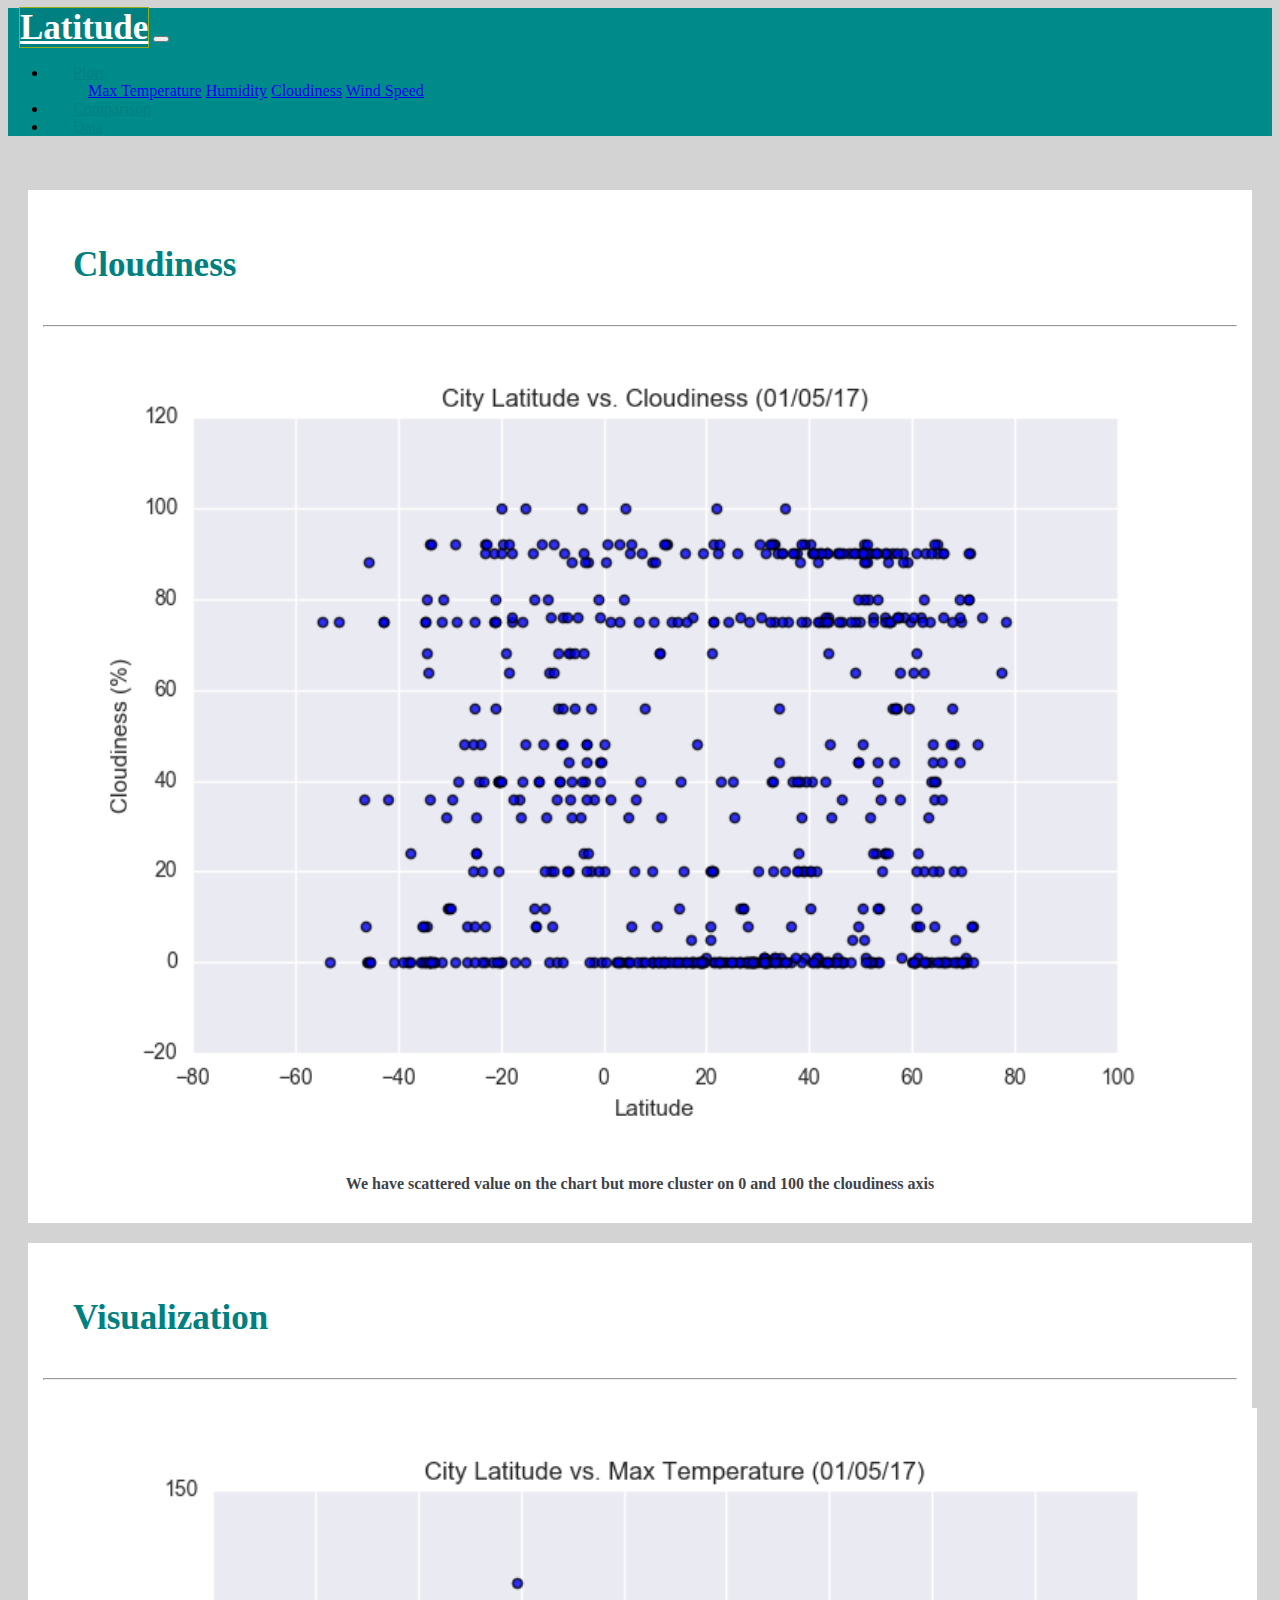
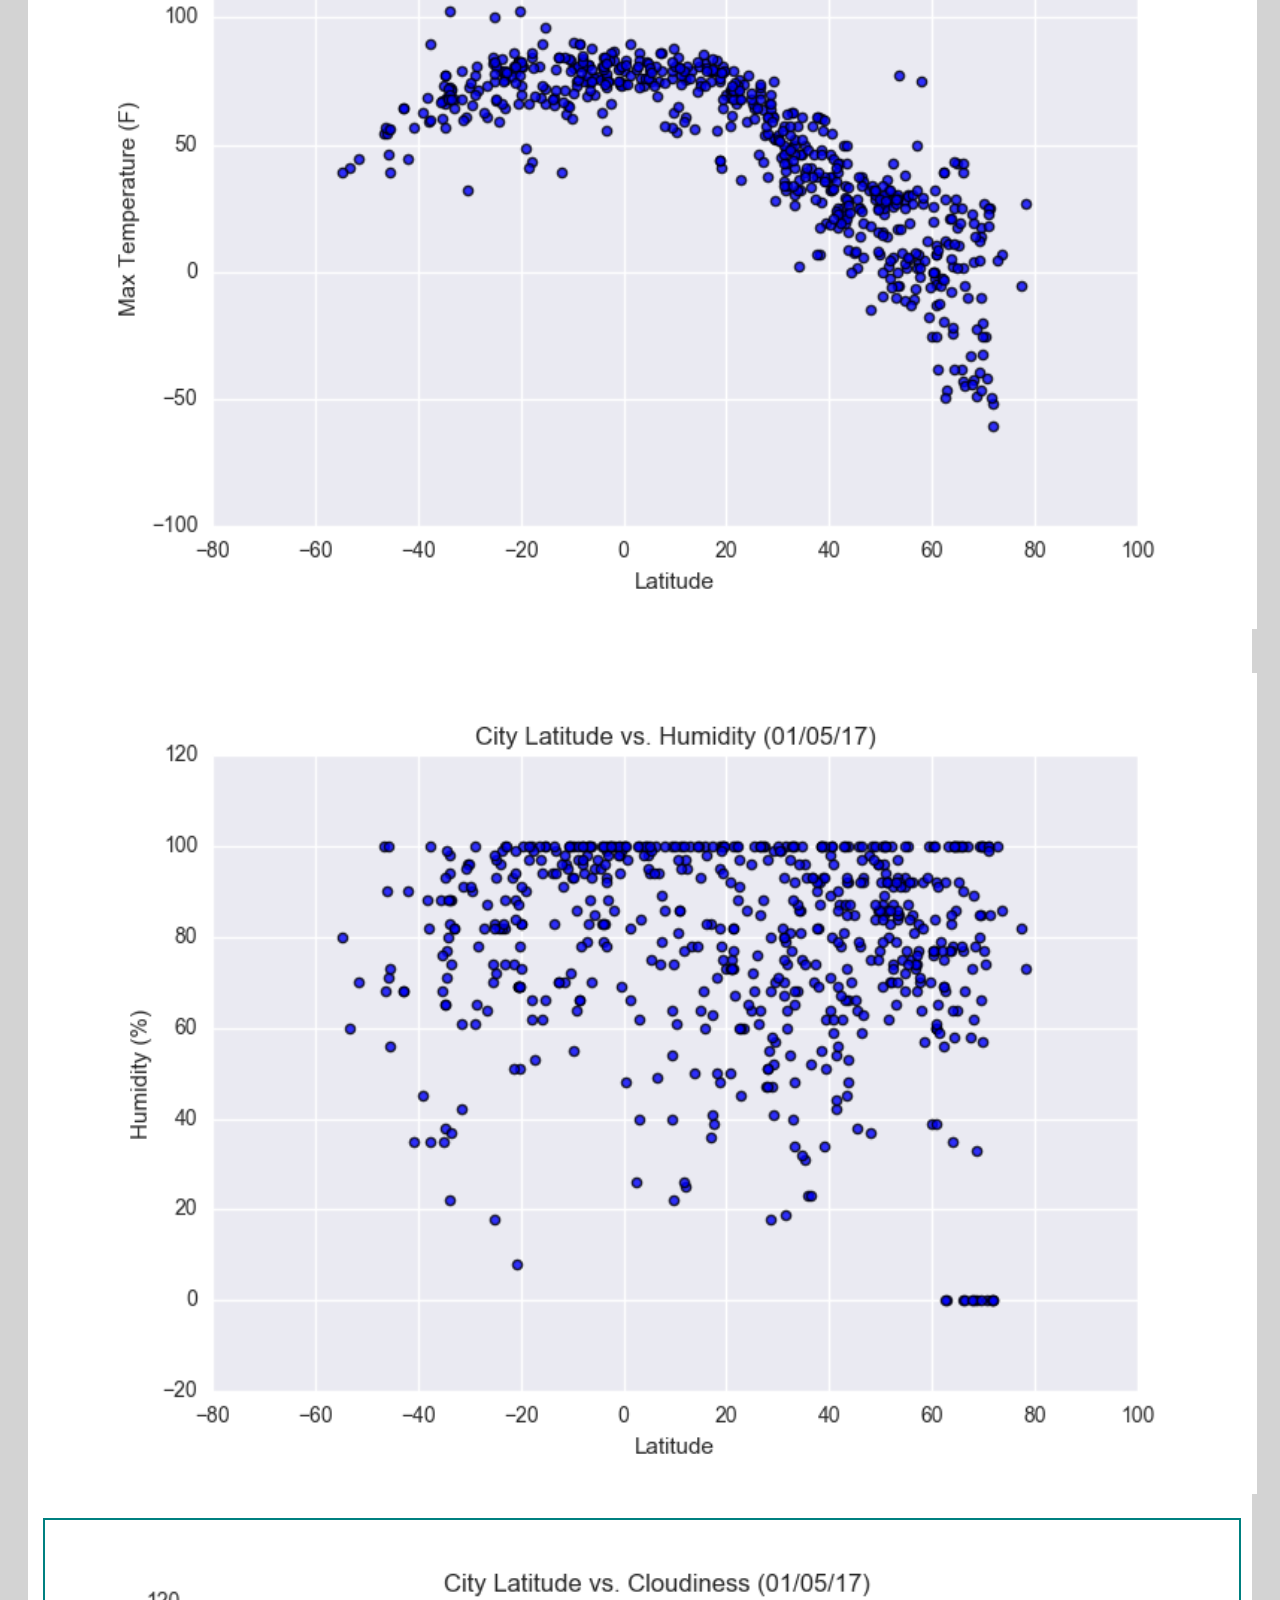
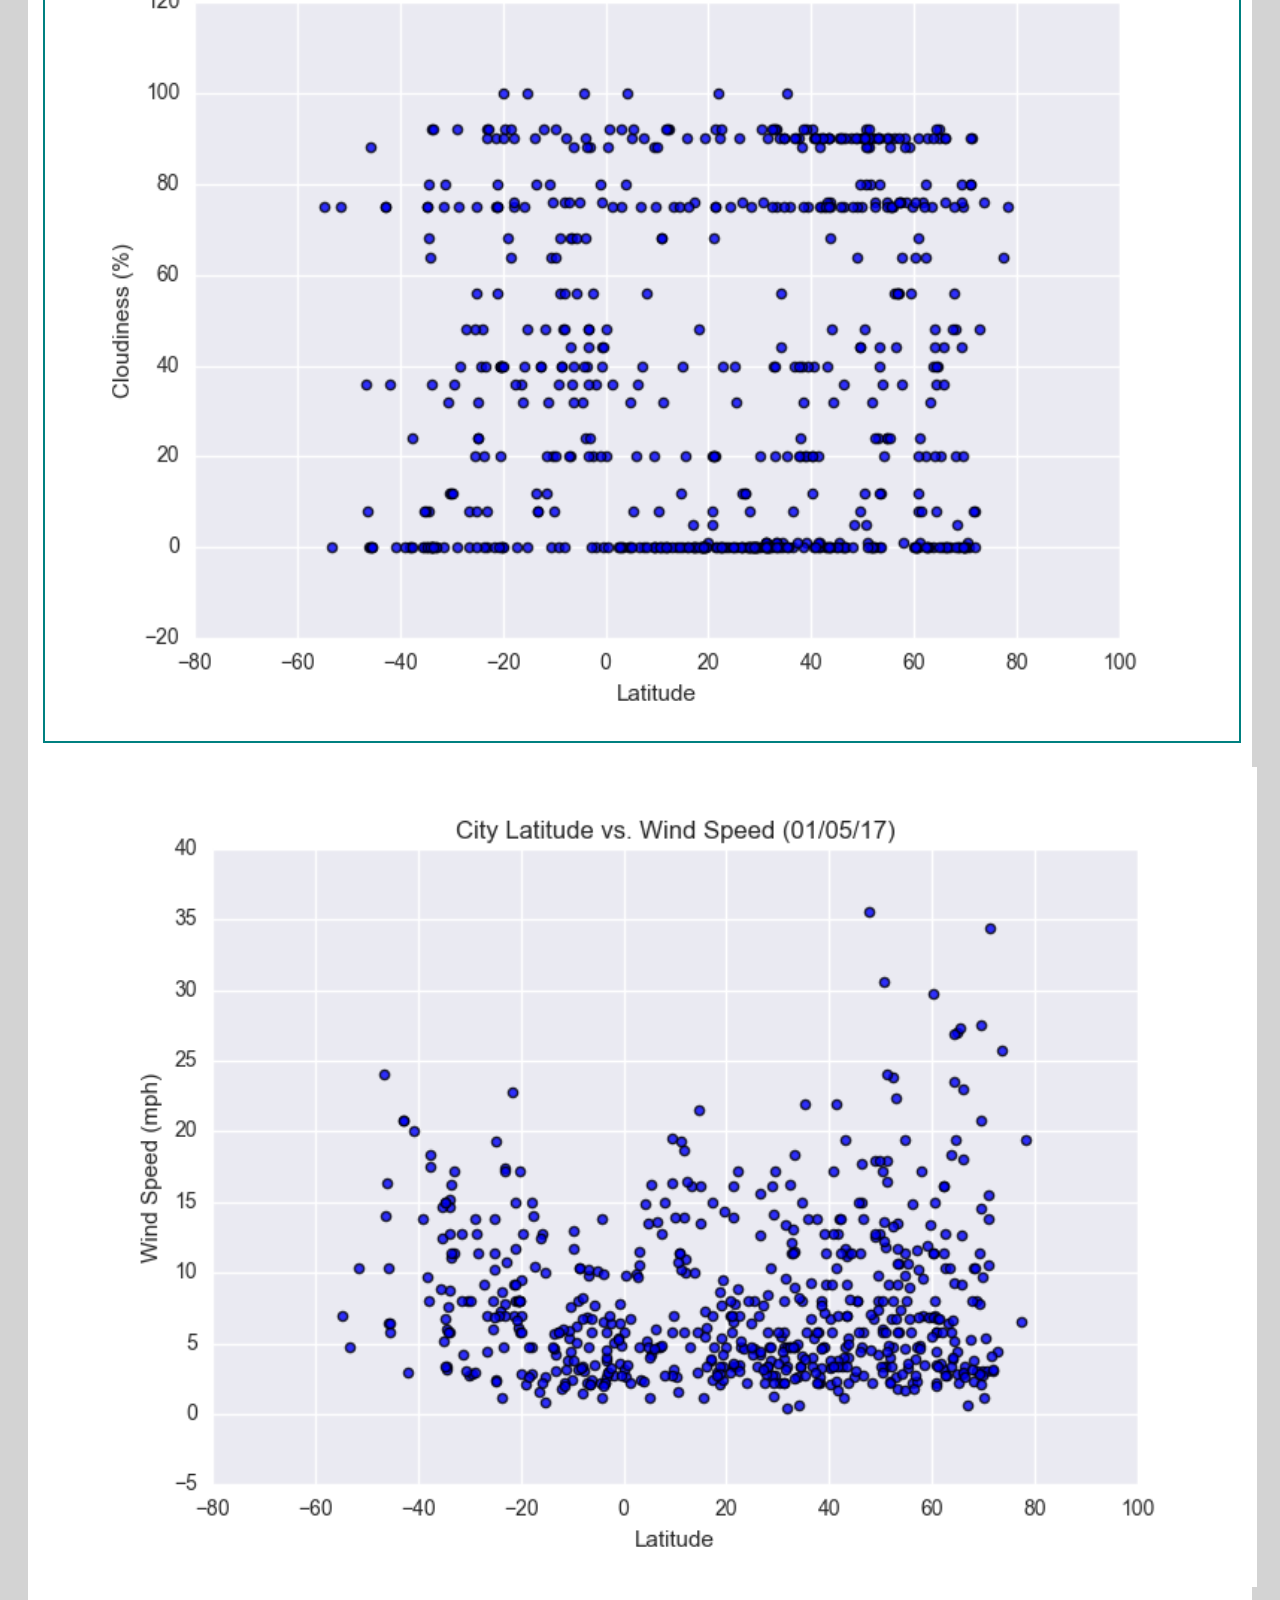
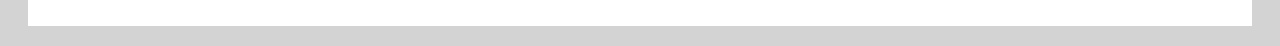
==== visualization_pages/cloudiness.html @ df0065f8 "referance update" ====
<!DOCTYPE html>
<html>

<head>

    <link href="https://cdn.jsdelivr.net/npm/bootstrap@5.0.0-beta1/dist/css/bootstrap.min.css" rel="stylesheet"
        integrity="sha384-giJF6kkoqNQ00vy+HMDP7azOuL0xtbfIcaT9wjKHr8RbDVddVHyTfAAsrekwKmP1" crossorigin="anonymous">
    <script src="https://cdn.jsdelivr.net/npm/bootstrap@5.0.0-beta1/dist/js/bootstrap.bundle.min.js"
        integrity="sha384-ygbV9kiqUc6oa4msXn9868pTtWMgiQaeYH7/t7LECLbyPA2x65Kgf80OJFdroafW"
        crossorigin="anonymous"></script>
    <link rel="stylesheet" href="../index.css">
</head>

<body>
    <nav class=" navbar-expand-lg navbar-light bg-light navbar nav">


        <a class="navbar-brand" href="index.html"> Latitude</a>

        <button class="navbar-toggler" type="button" data-bs-toggle="collapse" data-bs-target="#navbarSupportedContent"
            aria-controls="navbarSupportedContent" aria-expanded="false" aria-label="Toggle navigation">
            <span class="navbar-toggler-icon"></span>
        </button>
        <div class="collapse navbar-collapse" id="navbarSupportedContent">
            <div class="nav navbar-nav navbar-right">
                <ul class="navbar-nav me-auto mb-2 mb-lg-0">
                    <li class="nav-item dropdown">
                        <a class="nav-link dropdown-toggle" href="#" id="navbarDropdown" role="button"
                            data-bs-toggle="dropdown" aria-expanded="false">
                            Plots
                        </a>
                        <ul class="dropdown-menu" aria-labelledby="navbarDropdown">
                            <a class="dropdown-item" href="temp.html">Max
                                Temperature</a>

                            <a class="dropdown-item" href="humidity.html">Humidity</a>

                            <a class="dropdown-item" href="cloudiness.html">Cloudiness</a>
                            <a class="dropdown-item" href="wind.html">Wind Speed</a>
                        </ul>
                    </li>

                    <li class="nav-item active">
                        <a class="nav-link" href="comparisons.html">Comparison </a>
                    </li>

                    <li class="nav-item active">
                        <a class="nav-link" href="data.html">Data </a>
                    </li>
                </ul>
            </div>
        </div>
    </nav>


    <br>
    <div class="container">
        <div class="row">
            <div class="col-sm-12 col-lg-7">
                <div class="main">
                    <h3 class="center">
                        Cloudiness
                    </h3>
                    <hr>
                    <img src="../Resources/assets/images/Fig3.png" class="img-size" lat="temp vs lat">
                    <p class="pstyle">
                        We have scattered value on the chart but more cluster on 0 and 100 the cloudiness axis


                    </p>
                </div>
            </div>


            <div class="col-lg-5">
                <div class="main">
                    <h3 class="center">
                        Visualization
                    </h3>
                    <hr>
                    <div class="container">
                        <div class="row">


                            <div class="col-sm-4 col-lg-6">
                                <img src="../Resources/assets/images/Fig1.png" class="img-size-vis"
                                    alt="cloudiness vs lat">
                            </div>
                            <div class="col-sm-4 col-lg-6">
                                <img src="../Resources/assets/images/Fig2.png" class="img-size-vis"
                                    alt="humidity vs lat">
                            </div>


                            <div class="col-sm-4 col-lg-6">
                                <img src="../Resources/assets/images/Fig3.png" class="img-border"
                                    alt="cloudiness vs lat">
                            </div>
                            <div class="col-sm-4 col-lg-6">
                                <div class="middle">
                                    <img src="../Resources/assets/images/Fig4.png" class="img-size-vis"
                                        alt="wind vs lat">
                                </div>
                            </div>
                        </div>
                    </div>
                </div>
            </div>
        </div>


</body>

</html>
---- index.css ----
/*body color*/

body{
    background-color: lightgray;
}


/* latitude formating*/
 .navbar-brand {
    color: #f9fafb;
    font-style: initial;
    font-family: 'Times New Roman', Times, serif;
    font-weight: bold;
    font-size: 35px;
    background-color: teal;
    border: 10px;

}

/* collapse color*/
span{
    background-color: teal;
    color: white;
    font-style:initial;
}

.navbar{
    padding-top: 0px;
    padding-bottom: 0px;
}
/* headlines formating*/
.center {
    margin-top: 40px;
    margin-bottom: 40px;
    margin-left: 15px;
    font-size: 35px;
    color: teal;
    font-weight: bolder;
    padding-left: 15px;
    font-family: 'Times New Roman', Times, serif;
}
/*columns formating*/
div.main{
    background-color: white;
   /* margin for out side, padding for inside */
    margin: 20px;
    padding :15px;
}
/* pargraph formating*/
.par-font{
    font-size: 18px;
    color:#417192;
    font-weight: bold;
    line-height: 40pt;
    text-align:justify;
    font-style:unset;
}

h4.font{
    text-align: center;
    color: teal;
    font-family: 'Times New Roman', Times, serif;

}

h5.color{
    margin: 25px;
}
.img-size{
    width: 100%;
    height: Auto;
}
.img-size-vis{
    width:100%;
    height:100%;
    padding:20px;
}
.img-border{
    width:100%;
    height:100%;
    border: 2px solid teal;


}
.pstyle{
    color:rgb(62, 67, 73);
    margin-bottom: 15px;
    text-align: center;
    margin-top:15px;
    font-weight: bold;
}
/* nav bar*/
@media (min-width:600){
    .nav-color{
    background-color:rgb(5, 109, 83);
}
}



/*Change the color of links on hover*/
.navbar a:hover {
    background-color: teal;
    color:white;
  } 
 
/* Add an active class to highlight the current page */ */
/* Hide the link that should open and close the topnav on small screens */
.navbar .icon {
    display: none;
  }

.navbar-light .navbar-brand{
    color:white;
    margin-left: 11px;
    border: 1px solid; 
    border-color: rgb(150, 172, 26); 
}




@media (min-width:600){
.middle{
display: flex;
margin-left: auto;
margin-right: auto;
}
}
/* When the screen is less than 600 pixels wide, hide all links, except for the first one ("Home"). 
Show the link that contains should open and close the topnav (.icon) */

@media screen and (max-width: 992px) {
    /* .navbar a:not(:first-child) {display: none;} */
    .navbar a.icon {
    float: right;
    display: block;
    }
}
/* The "responsive" class is added to the topnav with JavaScript when the user clicks on the icon. 
  This class makes the topnav look good on small screens (display the links vertically instead of horizontally) */
@media screen and (max-width: 992px) {
    .navbar.responsive {position: relative;}
    .navbar.responsive a.icon {
    position: absolute;
    right: 0;
    top: 0;
    }
    .navbar.responsive a {
    float: none;
    display: block;
    text-align: left;
    color: darkgray;
    }
    .nav-link{color: darkgray;}
}
@media screen and (min-width: 600px) {
    nav {background-color:darkcyan;}
    .navbar-light .navbar-nav .nav-link {
      color: teal;
margin-left: 25px;
}
}
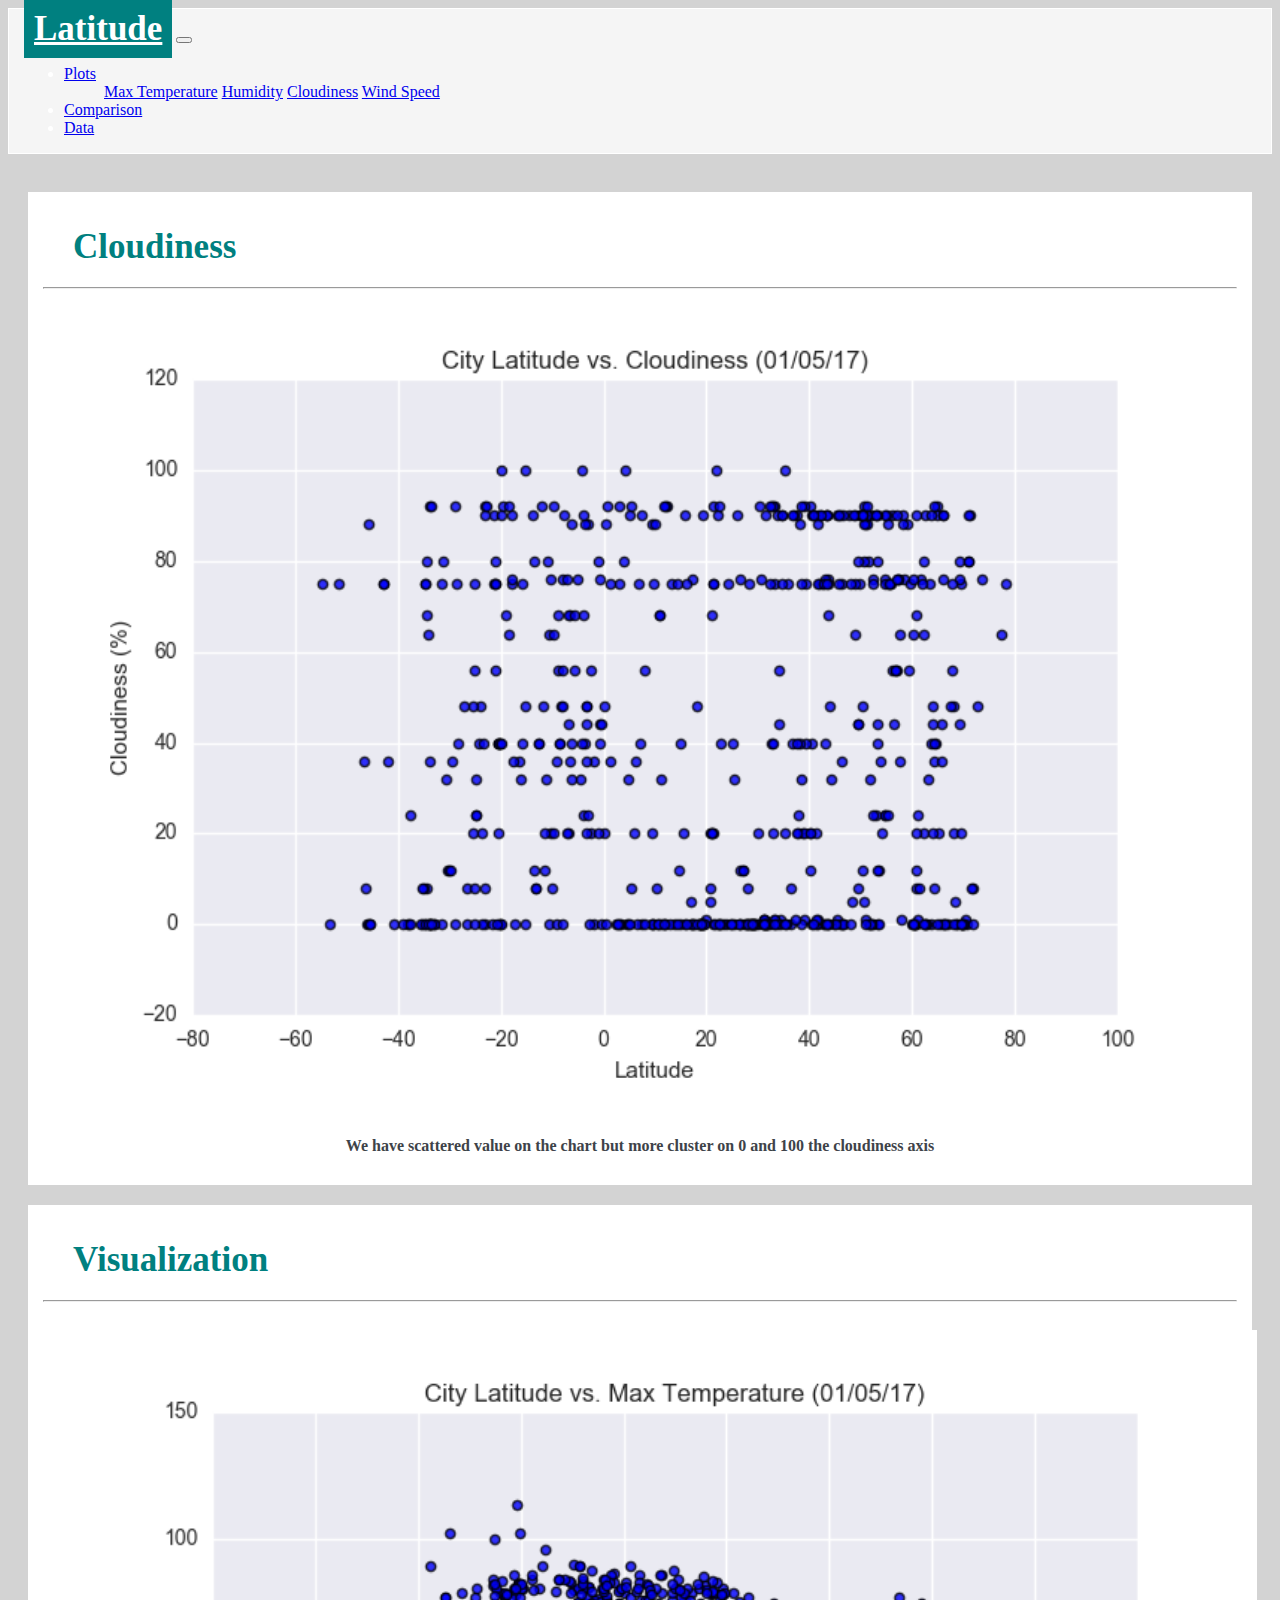
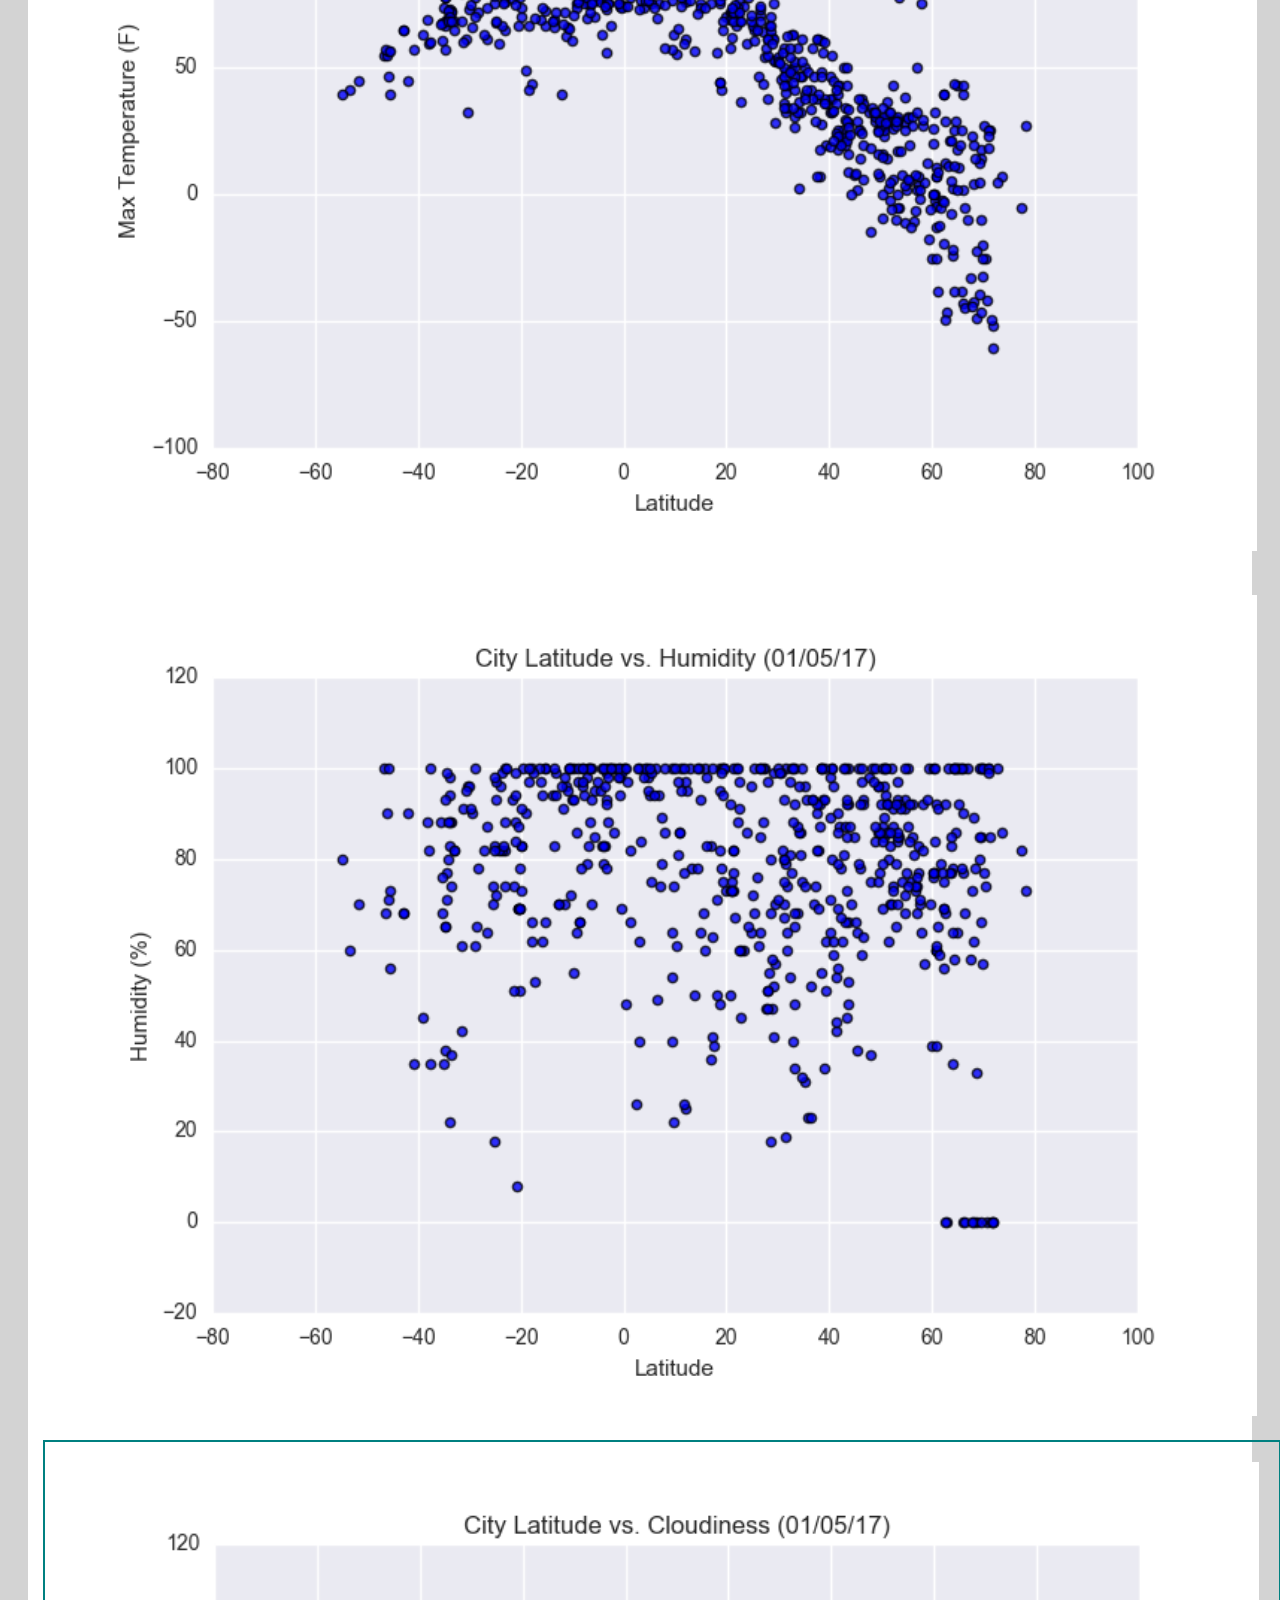
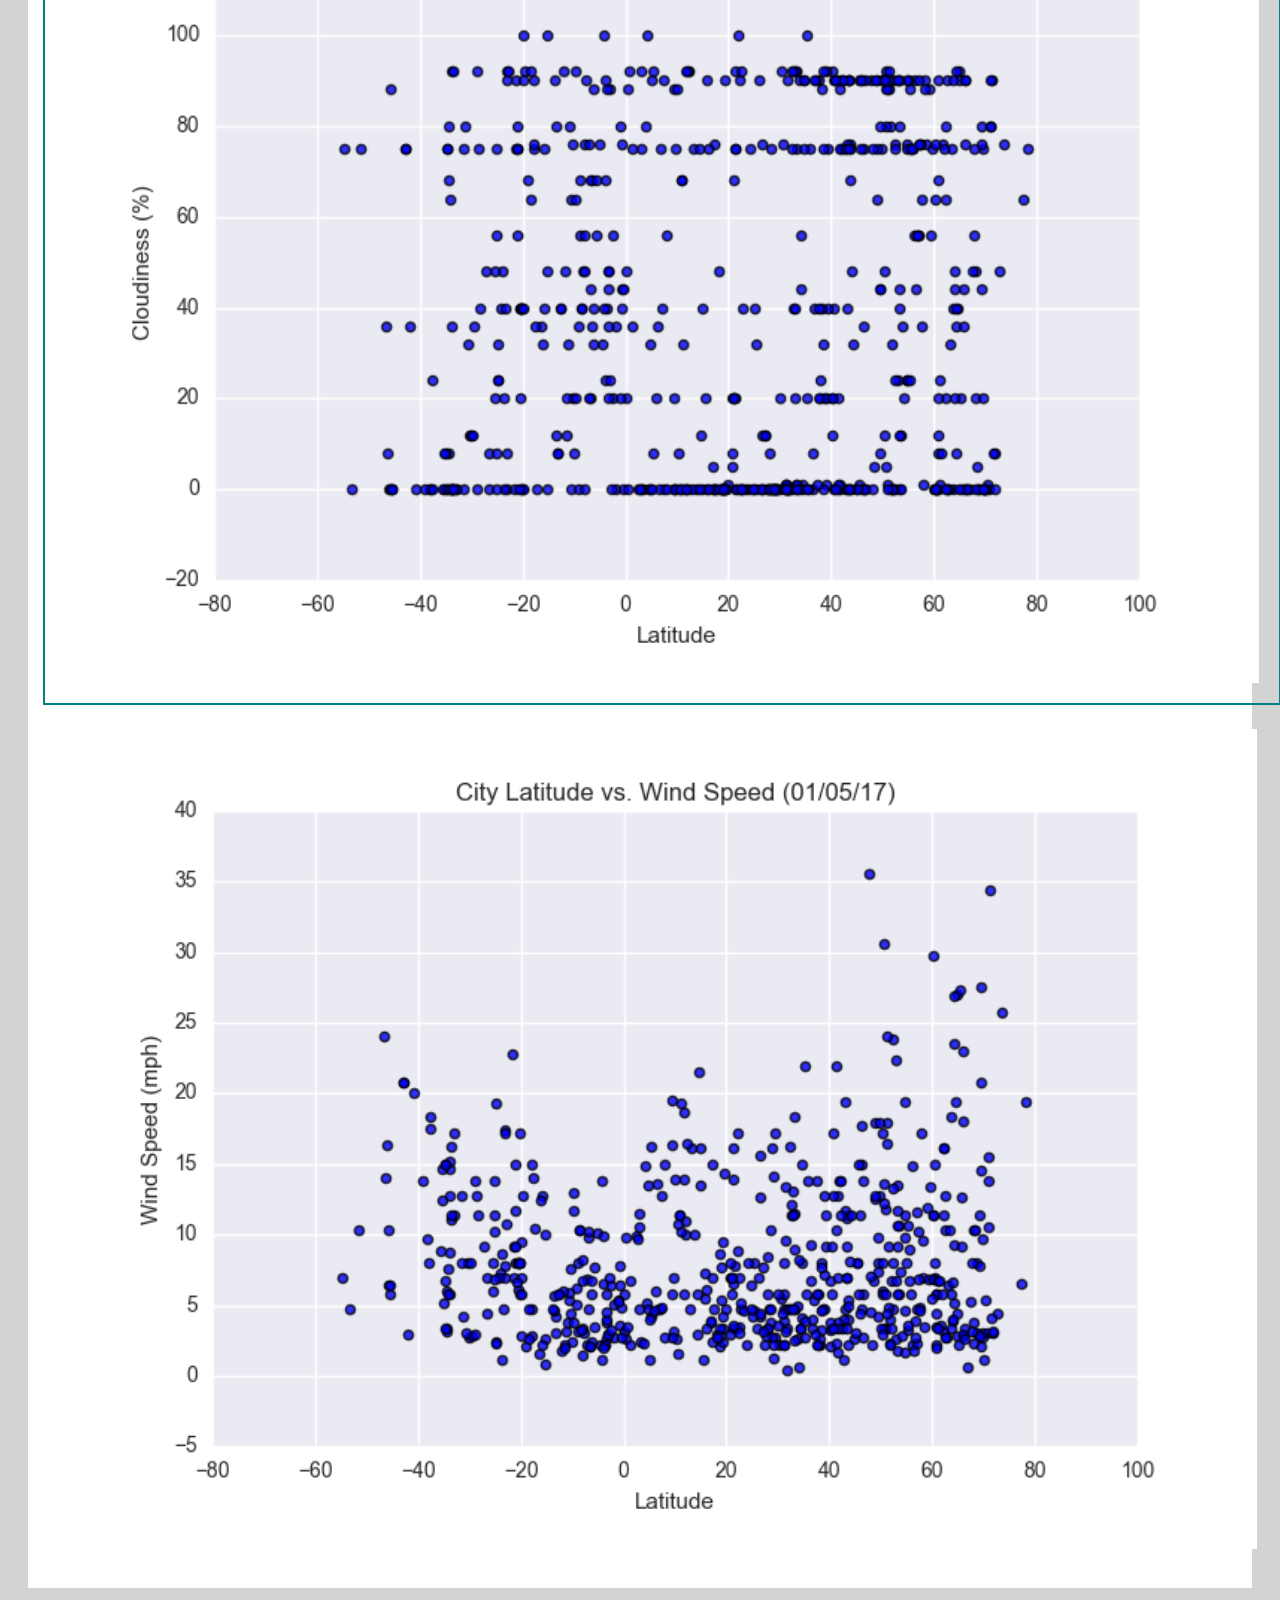
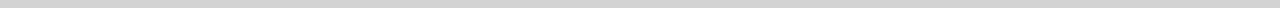
==== commit 7e9b874e: "re style nav bar after shrink" ====
--- a/visualization_pages/cloudiness.html
+++ b/visualization_pages/cloudiness.html
@@ -2,7 +2,7 @@
 <html>
 
 <head>
-
+    
     <link href="https://cdn.jsdelivr.net/npm/bootstrap@5.0.0-beta1/dist/css/bootstrap.min.css" rel="stylesheet"
         integrity="sha384-giJF6kkoqNQ00vy+HMDP7azOuL0xtbfIcaT9wjKHr8RbDVddVHyTfAAsrekwKmP1" crossorigin="anonymous">
     <script src="https://cdn.jsdelivr.net/npm/bootstrap@5.0.0-beta1/dist/js/bootstrap.bundle.min.js"
@@ -12,17 +12,17 @@
 </head>
 
 <body>
-    <nav class=" navbar-expand-lg navbar-light bg-light navbar nav">
+    <nav class=" navbar-expand-lg navbar-light navbar nav-color">
 
 
-        <a class="navbar-brand" href="index.html"> Latitude</a>
+        <a class="navbar-brand" href="../index.html"> Latitude</a>
 
         <button class="navbar-toggler" type="button" data-bs-toggle="collapse" data-bs-target="#navbarSupportedContent"
             aria-controls="navbarSupportedContent" aria-expanded="false" aria-label="Toggle navigation">
             <span class="navbar-toggler-icon"></span>
         </button>
-        <div class="collapse navbar-collapse" id="navbarSupportedContent">
-            <div class="nav navbar-nav navbar-right">
+        <div class="collapse navbar-collapse justify-content-end" id="navbarSupportedContent">
+            <div>
                 <ul class="navbar-nav me-auto mb-2 mb-lg-0">
                     <li class="nav-item dropdown">
                         <a class="nav-link dropdown-toggle" href="#" id="navbarDropdown" role="button"
@@ -62,7 +62,7 @@
                         Cloudiness
                     </h3>
                     <hr>
-                    <img src="../Resources/assets/images/Fig3.png" class="img-size" lat="temp vs lat">
+                    <img src="../Resources/assets/images/Fig3.png" class="img-size shadow-lg p-3 mb-5 bg-white rounded" lat="temp vs lat">
                     <p class="pstyle">
                         We have scattered value on the chart but more cluster on 0 and 100 the cloudiness axis
 
@@ -83,23 +83,23 @@
 
 
                             <div class="col-sm-4 col-lg-6">
-                                <img src="../Resources/assets/images/Fig1.png" class="img-size-vis"
-                                    alt="cloudiness vs lat">
+                                <a href="temp.html"><img src="../Resources/assets/images/Fig1.png" class="img-size-vis img-thumbnail"
+                                    alt="temp vs lat"></a>
                             </div>
                             <div class="col-sm-4 col-lg-6">
-                                <img src="../Resources/assets/images/Fig2.png" class="img-size-vis"
-                                    alt="humidity vs lat">
+                                <a href="humidity.html"><img src="../Resources/assets/images/Fig2.png" class="img-size-vis"
+                                    alt="humidity vs lat"></a>
                             </div>
 
 
                             <div class="col-sm-4 col-lg-6">
-                                <img src="../Resources/assets/images/Fig3.png" class="img-border"
+                                <img src="../Resources/assets/images/Fig3.png" class="img-border img-size-vis"
                                     alt="cloudiness vs lat">
                             </div>
                             <div class="col-sm-4 col-lg-6">
                                 <div class="middle">
-                                    <img src="../Resources/assets/images/Fig4.png" class="img-size-vis"
-                                        alt="wind vs lat">
+                                    <a href="wind.html"><img src="../Resources/assets/images/Fig4.png" class="img-size-vis"
+                                        alt="wind vs lat"></a>
                                 </div>
                             </div>
                         </div>
--- a/index.css
+++ b/index.css
@@ -3,36 +3,42 @@
 
 body{
     background-color: lightgray;
+    /* background-image: url("Resources/assets/images/kiR82B4.gif");
+    background-repeat: no-repeat;
+    background-size: cover; */
+
+
 }
 
 
 /* latitude formating*/
  .navbar-brand {
-    color: #f9fafb;
-    font-style: initial;
+    color:white!important;
     font-family: 'Times New Roman', Times, serif;
     font-weight: bold;
     font-size: 35px;
     background-color: teal;
     border: 10px;
+    padding: 10px;
 
 }
 
 /* collapse color*/
 span{
     background-color: teal;
-    color: white;
-    font-style:initial;
+    color: darkgray;
+    font-family:'Times New Roman', Times, serif;
 }
 
 .navbar{
     padding-top: 0px;
     padding-bottom: 0px;
+    padding-left: 15px;
 }
 /* headlines formating*/
 .center {
-    margin-top: 40px;
-    margin-bottom: 40px;
+    margin-top: 20px;
+    margin-bottom: 20px;
     margin-left: 15px;
     font-size: 35px;
     color: teal;
@@ -73,13 +79,12 @@
 }
 .img-size-vis{
     width:100%;
-    height:100%;
+    height:auto;
+    border:"1" black;
     padding:20px;
 }
 .img-border{
-    width:100%;
-    height:100%;
-    border: 2px solid teal;
+    border: 2px solid teal!important; 
 
 
 }
@@ -89,13 +94,12 @@
     text-align: center;
     margin-top:15px;
     font-weight: bold;
-}
-/* nav bar*/
-@media (min-width:600){
-    .nav-color{
-    background-color:rgb(5, 109, 83);
-}
-}
+}/* table header formating */
+
+.table-header{text-align: left}
+
+
+
 
 
 
@@ -111,21 +115,32 @@
     display: none;
   }
 
-.navbar-light .navbar-brand{
+/* nav bar style*/
+.navbar-light{
     color:white;
-    margin-left: 11px;
+    margin-left: 0px;
     border: 1px solid; 
-    border-color: rgb(150, 172, 26); 
+    /* border-color: rgb(172, 97, 26);  */
+}
+
+/* nav bar larg screen*/
+.nav-color{
+    background-color:whitesmoke;
+}
+
+/* nav bar color after shrink */
+@media screen and (max-width:992px){
+    .nav-color{
+    background-color:teal;
+}
 }
 
 
-
-
-@media (min-width:600){
+@media (min-width:576){
 .middle{
 display: flex;
-margin-left: auto;
-margin-right: auto;
+margin-left: 176;
+margin-right: 133;
 }
 }
 /* When the screen is less than 600 pixels wide, hide all links, except for the first one ("Home"). 
@@ -155,10 +170,3 @@
     }
     .nav-link{color: darkgray;}
 }
-@media screen and (min-width: 600px) {
-    nav {background-color:darkcyan;}
-    .navbar-light .navbar-nav .nav-link {
-      color: teal;
-margin-left: 25px;
-}
-}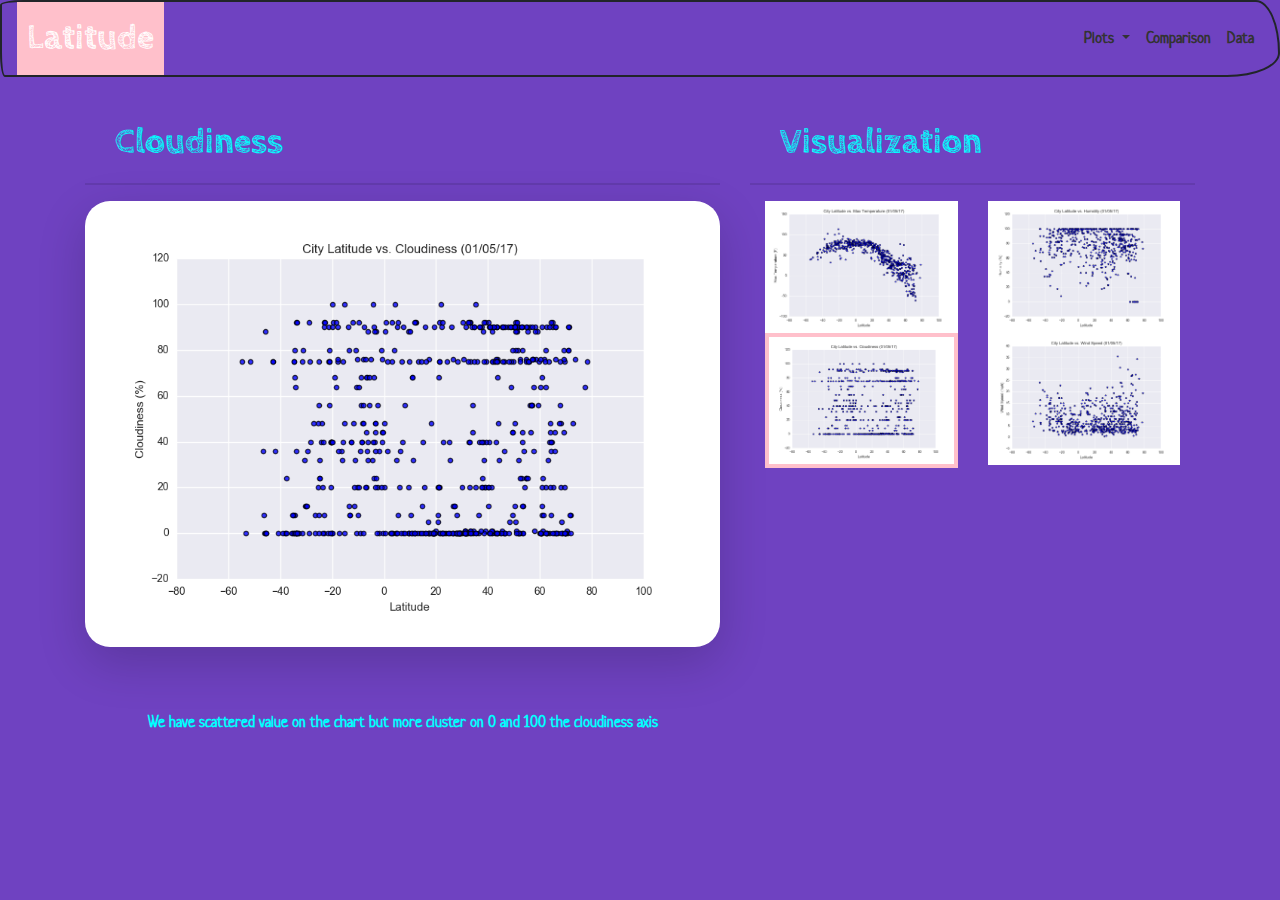
==== commit 6e67a6ed: "bootswatch style" ====
--- a/visualization_pages/cloudiness.html
+++ b/visualization_pages/cloudiness.html
@@ -5,6 +5,7 @@
     
     <link href="https://cdn.jsdelivr.net/npm/bootstrap@5.0.0-beta1/dist/css/bootstrap.min.css" rel="stylesheet"
         integrity="sha384-giJF6kkoqNQ00vy+HMDP7azOuL0xtbfIcaT9wjKHr8RbDVddVHyTfAAsrekwKmP1" crossorigin="anonymous">
+
     <script src="https://cdn.jsdelivr.net/npm/bootstrap@5.0.0-beta1/dist/js/bootstrap.bundle.min.js"
         integrity="sha384-ygbV9kiqUc6oa4msXn9868pTtWMgiQaeYH7/t7LECLbyPA2x65Kgf80OJFdroafW"
         crossorigin="anonymous"></script>
@@ -60,9 +61,11 @@
                 <div class="main">
                     <h3 class="center">
                         Cloudiness
+                        
                     </h3>
+                    
                     <hr>
-                    <img src="../Resources/assets/images/Fig3.png" class="img-size shadow-lg p-3 mb-5 bg-white rounded" lat="temp vs lat">
+                    <img src="../Resources/assets/images/Fig3.png" class="img-fluid shadow-lg p-3 mb-5 bg-white rounded" lat="temp vs lat">
                     <p class="pstyle">
                         We have scattered value on the chart but more cluster on 0 and 100 the cloudiness axis
 
@@ -83,22 +86,22 @@
 
 
                             <div class="col-sm-4 col-lg-6">
-                                <a href="temp.html"><img src="../Resources/assets/images/Fig1.png" class="img-size-vis img-thumbnail"
+                                <a href="temp.html"><img src="../Resources/assets/images/Fig1.png" class="img-fluid "
                                     alt="temp vs lat"></a>
                             </div>
                             <div class="col-sm-4 col-lg-6">
-                                <a href="humidity.html"><img src="../Resources/assets/images/Fig2.png" class="img-size-vis"
+                                <a href="humidity.html"><img src="../Resources/assets/images/Fig2.png" class="img-fluid"
                                     alt="humidity vs lat"></a>
                             </div>
 
 
                             <div class="col-sm-4 col-lg-6">
-                                <img src="../Resources/assets/images/Fig3.png" class="img-border img-size-vis"
+                                <img src="../Resources/assets/images/Fig3.png" class="img-border img-fluid"
                                     alt="cloudiness vs lat">
                             </div>
                             <div class="col-sm-4 col-lg-6">
                                 <div class="middle">
-                                    <a href="wind.html"><img src="../Resources/assets/images/Fig4.png" class="img-size-vis"
+                                    <a href="wind.html"><img src="../Resources/assets/images/Fig4.png" class="img-fluid"
                                         alt="wind vs lat"></a>
                                 </div>
                             </div>
--- a/index.css
+++ b/index.css
@@ -1,39 +1,19 @@
-
-/*body color*/
-
+/*!
+ * Bootswatch v4.6.0
+ * Homepage: https://bootswatch.com
+ * Copyright 2012-2021 Thomas Park
+ * Licensed under MIT
+ * Based on Bootstrap
+*//*!
+ * Bootstrap v4.6.0 (https://getbootstrap.com/)
+ * Copyright 2011-2021 The Bootstrap Authors
+ * Copyright 2011-2021 Twitter, Inc.
+ * Licensed under MIT (https://github.com/twbs/bootstrap/blob/main/LICENSE)
+ */@import url(https://fonts.googleapis.com/css?family=Neucha|Cabin+Sketch&display=swap);:root{--blue:#007bff;--indigo:#6610f2;--purple:#6f42c1;--pink:#e83e8c;--red:#dc3545;--orange:#fd7e14;--yellow:#ffc107;--green:#28a745;--teal:#20c997;--cyan:#17a2b8;--white:#fff;--gray:#868e96;--gray-dark:#333;--primary:#333;--secondary:#555;--success:#28a745;--info:#17a2b8;--warning:#ffc107;--danger:#dc3545;--light:#fff;--dark:#555;--breakpoint-xs:0;--breakpoint-sm:576px;--breakpoint-md:768px;--breakpoint-lg:992px;--breakpoint-xl:1200px;--font-family-sans-serif:Neucha,-apple-system,system-ui,BlinkMacSystemFont,"Segoe UI",Roboto,"Helvetica Neue",Arial,sans-serif;--font-family-monospace:SFMono-Regular,Menlo,Monaco,Consolas,"Liberation Mono","Courier New",monospace}*,::after,::before{box-sizing:border-box}html{font-family:sans-serif;line-height:1.15;-webkit-text-size-adjust:100%;-webkit-tap-highlight-color:transparent}article,aside,figcaption,figure,footer,header,hgroup,main,nav,section{display:block}body{margin:0;font-family:Neucha,-apple-system,system-ui,BlinkMacSystemFont,"Segoe UI",Roboto,"Helvetica Neue",Arial,sans-serif;font-size:1rem;font-weight:700;line-height:1.5;color:#212529;text-align:left;background-color:#fff}[tabindex="-1"]:focus:not(:focus-visible){outline:0!important}hr{box-sizing:content-box;height:0;overflow:visible}h1,h2,h3,h4,h5,h6{margin-top:0;margin-bottom:.5rem}p{margin-top:0;margin-bottom:1rem}abbr[data-original-title],abbr[title]{text-decoration:underline;-webkit-text-decoration:underline dotted;text-decoration:underline dotted;cursor:help;border-bottom:0;-webkit-text-decoration-skip-ink:none;text-decoration-skip-ink:none}address{margin-bottom:1rem;font-style:normal;line-height:inherit}dl,ol,ul{margin-top:0;margin-bottom:1rem}ol ol,ol ul,ul ol,ul ul{margin-bottom:0}dt{font-weight:700}dd{margin-bottom:.5rem;margin-left:0}blockquote{margin:0 0 1rem}b,strong{font-weight:bolder}small{font-size:80%}sub,sup{position:relative;font-size:75%;line-height:0;vertical-align:baseline}sub{bottom:-.25em}sup{top:-.5em}a{color:#333;text-decoration:underline;background-color:transparent}a:hover{color:#0d0d0d;text-decoration:underline}a:not([href]):not([class]){color:inherit;text-decoration:none}a:not([href]):not([class]):hover{color:inherit;text-decoration:none}code,kbd,pre,samp{font-family:SFMono-Regular,Menlo,Monaco,Consolas,"Liberation Mono","Courier New",monospace;font-size:1em}pre{margin-top:0;margin-bottom:1rem;overflow:auto;-ms-overflow-style:scrollbar}figure{margin:0 0 1rem}img{vertical-align:middle;border-style:none}svg{overflow:hidden;vertical-align:middle}table{border-collapse:collapse}caption{padding-top:.75rem;padding-bottom:.75rem;color:#868e96;text-align:left;caption-side:bottom}th{text-align:inherit;text-align:-webkit-match-parent}label{display:inline-block;margin-bottom:.5rem}button{border-radius:0}button:focus:not(:focus-visible){outline:0}button,input,optgroup,select,textarea{margin:0;font-family:inherit;font-size:inherit;line-height:inherit}button,input{overflow:visible}button,select{text-transform:none}[role=button]{cursor:pointer}select{word-wrap:normal}[type=button],[type=reset],[type=submit],button{-webkit-appearance:button}[type=button]:not(:disabled),[type=reset]:not(:disabled),[type=submit]:not(:disabled),button:not(:disabled){cursor:pointer}[type=button]::-moz-focus-inner,[type=reset]::-moz-focus-inner,[type=submit]::-moz-focus-inner,button::-moz-focus-inner{padding:0;border-style:none}input[type=checkbox],input[type=radio]{box-sizing:border-box;padding:0}textarea{overflow:auto;resize:vertical}fieldset{min-width:0;padding:0;margin:0;border:0}legend{display:block;width:100%;max-width:100%;padding:0;margin-bottom:.5rem;font-size:1.5rem;line-height:inherit;color:inherit;white-space:normal}progress{vertical-align:baseline}[type=number]::-webkit-inner-spin-button,[type=number]::-webkit-outer-spin-button{height:auto}[type=search]{outline-offset:-2px;-webkit-appearance:none}[type=search]::-webkit-search-decoration{-webkit-appearance:none}::-webkit-file-upload-button{font:inherit;-webkit-appearance:button}output{display:inline-block}summary{display:list-item;cursor:pointer}template{display:none}[hidden]{display:none!important}.h1,.h2,.h3,.h4,.h5,.h6,h1,h2,h3,h4,h5,h6{margin-bottom:.5rem;font-family:"Cabin Sketch",cursive;font-weight:500;line-height:1.2}.h1,h1{font-size:2.5rem}.h2,h2{font-size:2rem}.h3,h3{font-size:1.75rem}.h4,h4{font-size:1.5rem}.h5,h5{font-size:1.25rem}.h6,h6{font-size:1rem}.lead{font-size:1.25rem;font-weight:300}.display-1{font-size:6rem;font-weight:300;line-height:1.2}.display-2{font-size:5.5rem;font-weight:300;line-height:1.2}.display-3{font-size:4.5rem;font-weight:300;line-height:1.2}.display-4{font-size:3.5rem;font-weight:300;line-height:1.2}hr{margin-top:1rem;margin-bottom:1rem;border:0;border-top:2px solid rgba(0,0,0,.1)}.small,small{font-size:80%;font-weight:400}.mark,mark{padding:.2em;background-color:#fcf8e3}.list-unstyled{padding-left:0;list-style:none}.list-inline{padding-left:0;list-style:none}.list-inline-item{display:inline-block}.list-inline-item:not(:last-child){margin-right:.5rem}.initialism{font-size:90%;text-transform:uppercase}.blockquote{margin-bottom:1rem;font-size:1.25rem}.blockquote-footer{display:block;font-size:80%;color:#333}.blockquote-footer::before{content:"\2014\00A0"}.img-fluid{max-width:100%;height:auto}.img-thumbnail{padding:.25rem;background-color:rgb(255, 255, 255);border:2px solid #dee2e6;border-radius:25px;max-width:100%;height:auto}.figure{display:inline-block}.figure-img{margin-bottom:.5rem;line-height:1}.figure-caption{font-size:90%;color:#868e96}code{font-size:87.5%;color:#e83e8c;word-wrap:break-word}a>code{color:inherit}kbd{padding:.2rem .4rem;font-size:87.5%;color:#fff;background-color:#212529;border-radius:15px}kbd kbd{padding:0;font-size:100%;font-weight:700}pre{display:block;font-size:87.5%;color:#212529}pre code{font-size:inherit;color:inherit;word-break:normal}.pre-scrollable{max-height:340px;overflow-y:scroll}.container,.container-fluid,.container-lg,.container-md,.container-sm,.container-xl{width:100%;padding-right:15px;padding-left:15px;margin-right:auto;margin-left:auto}@media (min-width:576px){.container,.container-sm{max-width:540px}}@media (min-width:768px){.container,.container-md,.container-sm{max-width:720px}}@media (min-width:992px){.container,.container-lg,.container-md,.container-sm{max-width:960px}}@media (min-width:1200px){.container,.container-lg,.container-md,.container-sm,.container-xl{max-width:1140px}}.row{display:-ms-flexbox;display:flex;-ms-flex-wrap:wrap;flex-wrap:wrap;margin-right:-15px;margin-left:-15px}.no-gutters{margin-right:0;margin-left:0}.no-gutters>.col,.no-gutters>[class*=col-]{padding-right:0;padding-left:0}.col,.col-1,.col-10,.col-11,.col-12,.col-2,.col-3,.col-4,.col-5,.col-6,.col-7,.col-8,.col-9,.col-auto,.col-lg,.col-lg-1,.col-lg-10,.col-lg-11,.col-lg-12,.col-lg-2,.col-lg-3,.col-lg-4,.col-lg-5,.col-lg-6,.col-lg-7,.col-lg-8,.col-lg-9,.col-lg-auto,.col-md,.col-md-1,.col-md-10,.col-md-11,.col-md-12,.col-md-2,.col-md-3,.col-md-4,.col-md-5,.col-md-6,.col-md-7,.col-md-8,.col-md-9,.col-md-auto,.col-sm,.col-sm-1,.col-sm-10,.col-sm-11,.col-sm-12,.col-sm-2,.col-sm-3,.col-sm-4,.col-sm-5,.col-sm-6,.col-sm-7,.col-sm-8,.col-sm-9,.col-sm-auto,.col-xl,.col-xl-1,.col-xl-10,.col-xl-11,.col-xl-12,.col-xl-2,.col-xl-3,.col-xl-4,.col-xl-5,.col-xl-6,.col-xl-7,.col-xl-8,.col-xl-9,.col-xl-auto{position:relative;width:100%;padding-right:15px;padding-left:15px}.col{-ms-flex-preferred-size:0;flex-basis:0;-ms-flex-positive:1;flex-grow:1;max-width:100%}.row-cols-1>*{-ms-flex:0 0 100%;flex:0 0 100%;max-width:100%}.row-cols-2>*{-ms-flex:0 0 50%;flex:0 0 50%;max-width:50%}.row-cols-3>*{-ms-flex:0 0 33.333333%;flex:0 0 33.333333%;max-width:33.333333%}.row-cols-4>*{-ms-flex:0 0 25%;flex:0 0 25%;max-width:25%}.row-cols-5>*{-ms-flex:0 0 20%;flex:0 0 20%;max-width:20%}.row-cols-6>*{-ms-flex:0 0 16.666667%;flex:0 0 16.666667%;max-width:16.666667%}.col-auto{-ms-flex:0 0 auto;flex:0 0 auto;width:auto;max-width:100%}.col-1{-ms-flex:0 0 8.333333%;flex:0 0 8.333333%;max-width:8.333333%}.col-2{-ms-flex:0 0 16.666667%;flex:0 0 16.666667%;max-width:16.666667%}.col-3{-ms-flex:0 0 25%;flex:0 0 25%;max-width:25%}.col-4{-ms-flex:0 0 33.333333%;flex:0 0 33.333333%;max-width:33.333333%}.col-5{-ms-flex:0 0 41.666667%;flex:0 0 41.666667%;max-width:41.666667%}.col-6{-ms-flex:0 0 50%;flex:0 0 50%;max-width:50%}.col-7{-ms-flex:0 0 58.333333%;flex:0 0 58.333333%;max-width:58.333333%}.col-8{-ms-flex:0 0 66.666667%;flex:0 0 66.666667%;max-width:66.666667%}.col-9{-ms-flex:0 0 75%;flex:0 0 75%;max-width:75%}.col-10{-ms-flex:0 0 83.333333%;flex:0 0 83.333333%;max-width:83.333333%}.col-11{-ms-flex:0 0 91.666667%;flex:0 0 91.666667%;max-width:91.666667%}.col-12{-ms-flex:0 0 100%;flex:0 0 100%;max-width:100%}.order-first{-ms-flex-order:-1;order:-1}.order-last{-ms-flex-order:13;order:13}.order-0{-ms-flex-order:0;order:0}.order-1{-ms-flex-order:1;order:1}.order-2{-ms-flex-order:2;order:2}.order-3{-ms-flex-order:3;order:3}.order-4{-ms-flex-order:4;order:4}.order-5{-ms-flex-order:5;order:5}.order-6{-ms-flex-order:6;order:6}.order-7{-ms-flex-order:7;order:7}.order-8{-ms-flex-order:8;order:8}.order-9{-ms-flex-order:9;order:9}.order-10{-ms-flex-order:10;order:10}.order-11{-ms-flex-order:11;order:11}.order-12{-ms-flex-order:12;order:12}.offset-1{margin-left:8.333333%}.offset-2{margin-left:16.666667%}.offset-3{margin-left:25%}.offset-4{margin-left:33.333333%}.offset-5{margin-left:41.666667%}.offset-6{margin-left:50%}.offset-7{margin-left:58.333333%}.offset-8{margin-left:66.666667%}.offset-9{margin-left:75%}.offset-10{margin-left:83.333333%}.offset-11{margin-left:91.666667%}@media (min-width:576px){.col-sm{-ms-flex-preferred-size:0;flex-basis:0;-ms-flex-positive:1;flex-grow:1;max-width:100%}.row-cols-sm-1>*{-ms-flex:0 0 100%;flex:0 0 100%;max-width:100%}.row-cols-sm-2>*{-ms-flex:0 0 50%;flex:0 0 50%;max-width:50%}.row-cols-sm-3>*{-ms-flex:0 0 33.333333%;flex:0 0 33.333333%;max-width:33.333333%}.row-cols-sm-4>*{-ms-flex:0 0 25%;flex:0 0 25%;max-width:25%}.row-cols-sm-5>*{-ms-flex:0 0 20%;flex:0 0 20%;max-width:20%}.row-cols-sm-6>*{-ms-flex:0 0 16.666667%;flex:0 0 16.666667%;max-width:16.666667%}.col-sm-auto{-ms-flex:0 0 auto;flex:0 0 auto;width:auto;max-width:100%}.col-sm-1{-ms-flex:0 0 8.333333%;flex:0 0 8.333333%;max-width:8.333333%}.col-sm-2{-ms-flex:0 0 16.666667%;flex:0 0 16.666667%;max-width:16.666667%}.col-sm-3{-ms-flex:0 0 25%;flex:0 0 25%;max-width:25%}.col-sm-4{-ms-flex:0 0 33.333333%;flex:0 0 33.333333%;max-width:33.333333%}.col-sm-5{-ms-flex:0 0 41.666667%;flex:0 0 41.666667%;max-width:41.666667%}.col-sm-6{-ms-flex:0 0 50%;flex:0 0 50%;max-width:50%}.col-sm-7{-ms-flex:0 0 58.333333%;flex:0 0 58.333333%;max-width:58.333333%}.col-sm-8{-ms-flex:0 0 66.666667%;flex:0 0 66.666667%;max-width:66.666667%}.col-sm-9{-ms-flex:0 0 75%;flex:0 0 75%;max-width:75%}.col-sm-10{-ms-flex:0 0 83.333333%;flex:0 0 83.333333%;max-width:83.333333%}.col-sm-11{-ms-flex:0 0 91.666667%;flex:0 0 91.666667%;max-width:91.666667%}.col-sm-12{-ms-flex:0 0 100%;flex:0 0 100%;max-width:100%}.order-sm-first{-ms-flex-order:-1;order:-1}.order-sm-last{-ms-flex-order:13;order:13}.order-sm-0{-ms-flex-order:0;order:0}.order-sm-1{-ms-flex-order:1;order:1}.order-sm-2{-ms-flex-order:2;order:2}.order-sm-3{-ms-flex-order:3;order:3}.order-sm-4{-ms-flex-order:4;order:4}.order-sm-5{-ms-flex-order:5;order:5}.order-sm-6{-ms-flex-order:6;order:6}.order-sm-7{-ms-flex-order:7;order:7}.order-sm-8{-ms-flex-order:8;order:8}.order-sm-9{-ms-flex-order:9;order:9}.order-sm-10{-ms-flex-order:10;order:10}.order-sm-11{-ms-flex-order:11;order:11}.order-sm-12{-ms-flex-order:12;order:12}.offset-sm-0{margin-left:0}.offset-sm-1{margin-left:8.333333%}.offset-sm-2{margin-left:16.666667%}.offset-sm-3{margin-left:25%}.offset-sm-4{margin-left:33.333333%}.offset-sm-5{margin-left:41.666667%}.offset-sm-6{margin-left:50%}.offset-sm-7{margin-left:58.333333%}.offset-sm-8{margin-left:66.666667%}.offset-sm-9{margin-left:75%}.offset-sm-10{margin-left:83.333333%}.offset-sm-11{margin-left:91.666667%}}@media (min-width:768px){.col-md{-ms-flex-preferred-size:0;flex-basis:0;-ms-flex-positive:1;flex-grow:1;max-width:100%}.row-cols-md-1>*{-ms-flex:0 0 100%;flex:0 0 100%;max-width:100%}.row-cols-md-2>*{-ms-flex:0 0 50%;flex:0 0 50%;max-width:50%}.row-cols-md-3>*{-ms-flex:0 0 33.333333%;flex:0 0 33.333333%;max-width:33.333333%}.row-cols-md-4>*{-ms-flex:0 0 25%;flex:0 0 25%;max-width:25%}.row-cols-md-5>*{-ms-flex:0 0 20%;flex:0 0 20%;max-width:20%}.row-cols-md-6>*{-ms-flex:0 0 16.666667%;flex:0 0 16.666667%;max-width:16.666667%}.col-md-auto{-ms-flex:0 0 auto;flex:0 0 auto;width:auto;max-width:100%}.col-md-1{-ms-flex:0 0 8.333333%;flex:0 0 8.333333%;max-width:8.333333%}.col-md-2{-ms-flex:0 0 16.666667%;flex:0 0 16.666667%;max-width:16.666667%}.col-md-3{-ms-flex:0 0 25%;flex:0 0 25%;max-width:25%}.col-md-4{-ms-flex:0 0 33.333333%;flex:0 0 33.333333%;max-width:33.333333%}.col-md-5{-ms-flex:0 0 41.666667%;flex:0 0 41.666667%;max-width:41.666667%}.col-md-6{-ms-flex:0 0 50%;flex:0 0 50%;max-width:50%}.col-md-7{-ms-flex:0 0 58.333333%;flex:0 0 58.333333%;max-width:58.333333%}.col-md-8{-ms-flex:0 0 66.666667%;flex:0 0 66.666667%;max-width:66.666667%}.col-md-9{-ms-flex:0 0 75%;flex:0 0 75%;max-width:75%}.col-md-10{-ms-flex:0 0 83.333333%;flex:0 0 83.333333%;max-width:83.333333%}.col-md-11{-ms-flex:0 0 91.666667%;flex:0 0 91.666667%;max-width:91.666667%}.col-md-12{-ms-flex:0 0 100%;flex:0 0 100%;max-width:100%}.order-md-first{-ms-flex-order:-1;order:-1}.order-md-last{-ms-flex-order:13;order:13}.order-md-0{-ms-flex-order:0;order:0}.order-md-1{-ms-flex-order:1;order:1}.order-md-2{-ms-flex-order:2;order:2}.order-md-3{-ms-flex-order:3;order:3}.order-md-4{-ms-flex-order:4;order:4}.order-md-5{-ms-flex-order:5;order:5}.order-md-6{-ms-flex-order:6;order:6}.order-md-7{-ms-flex-order:7;order:7}.order-md-8{-ms-flex-order:8;order:8}.order-md-9{-ms-flex-order:9;order:9}.order-md-10{-ms-flex-order:10;order:10}.order-md-11{-ms-flex-order:11;order:11}.order-md-12{-ms-flex-order:12;order:12}.offset-md-0{margin-left:0}.offset-md-1{margin-left:8.333333%}.offset-md-2{margin-left:16.666667%}.offset-md-3{margin-left:25%}.offset-md-4{margin-left:33.333333%}.offset-md-5{margin-left:41.666667%}.offset-md-6{margin-left:50%}.offset-md-7{margin-left:58.333333%}.offset-md-8{margin-left:66.666667%}.offset-md-9{margin-left:75%}.offset-md-10{margin-left:83.333333%}.offset-md-11{margin-left:91.666667%}}@media (min-width:992px){.col-lg{-ms-flex-preferred-size:0;flex-basis:0;-ms-flex-positive:1;flex-grow:1;max-width:100%}.row-cols-lg-1>*{-ms-flex:0 0 100%;flex:0 0 100%;max-width:100%}.row-cols-lg-2>*{-ms-flex:0 0 50%;flex:0 0 50%;max-width:50%}.row-cols-lg-3>*{-ms-flex:0 0 33.333333%;flex:0 0 33.333333%;max-width:33.333333%}.row-cols-lg-4>*{-ms-flex:0 0 25%;flex:0 0 25%;max-width:25%}.row-cols-lg-5>*{-ms-flex:0 0 20%;flex:0 0 20%;max-width:20%}.row-cols-lg-6>*{-ms-flex:0 0 16.666667%;flex:0 0 16.666667%;max-width:16.666667%}.col-lg-auto{-ms-flex:0 0 auto;flex:0 0 auto;width:auto;max-width:100%}.col-lg-1{-ms-flex:0 0 8.333333%;flex:0 0 8.333333%;max-width:8.333333%}.col-lg-2{-ms-flex:0 0 16.666667%;flex:0 0 16.666667%;max-width:16.666667%}.col-lg-3{-ms-flex:0 0 25%;flex:0 0 25%;max-width:25%}.col-lg-4{-ms-flex:0 0 33.333333%;flex:0 0 33.333333%;max-width:33.333333%}.col-lg-5{-ms-flex:0 0 41.666667%;flex:0 0 41.666667%;max-width:41.666667%}.col-lg-6{-ms-flex:0 0 50%;flex:0 0 50%;max-width:50%}.col-lg-7{-ms-flex:0 0 58.333333%;flex:0 0 58.333333%;max-width:58.333333%}.col-lg-8{-ms-flex:0 0 66.666667%;flex:0 0 66.666667%;max-width:66.666667%}.col-lg-9{-ms-flex:0 0 75%;flex:0 0 75%;max-width:75%}.col-lg-10{-ms-flex:0 0 83.333333%;flex:0 0 83.333333%;max-width:83.333333%}.col-lg-11{-ms-flex:0 0 91.666667%;flex:0 0 91.666667%;max-width:91.666667%}.col-lg-12{-ms-flex:0 0 100%;flex:0 0 100%;max-width:100%}.order-lg-first{-ms-flex-order:-1;order:-1}.order-lg-last{-ms-flex-order:13;order:13}.order-lg-0{-ms-flex-order:0;order:0}.order-lg-1{-ms-flex-order:1;order:1}.order-lg-2{-ms-flex-order:2;order:2}.order-lg-3{-ms-flex-order:3;order:3}.order-lg-4{-ms-flex-order:4;order:4}.order-lg-5{-ms-flex-order:5;order:5}.order-lg-6{-ms-flex-order:6;order:6}.order-lg-7{-ms-flex-order:7;order:7}.order-lg-8{-ms-flex-order:8;order:8}.order-lg-9{-ms-flex-order:9;order:9}.order-lg-10{-ms-flex-order:10;order:10}.order-lg-11{-ms-flex-order:11;order:11}.order-lg-12{-ms-flex-order:12;order:12}.offset-lg-0{margin-left:0}.offset-lg-1{margin-left:8.333333%}.offset-lg-2{margin-left:16.666667%}.offset-lg-3{margin-left:25%}.offset-lg-4{margin-left:33.333333%}.offset-lg-5{margin-left:41.666667%}.offset-lg-6{margin-left:50%}.offset-lg-7{margin-left:58.333333%}.offset-lg-8{margin-left:66.666667%}.offset-lg-9{margin-left:75%}.offset-lg-10{margin-left:83.333333%}.offset-lg-11{margin-left:91.666667%}}@media (min-width:1200px){.col-xl{-ms-flex-preferred-size:0;flex-basis:0;-ms-flex-positive:1;flex-grow:1;max-width:100%}.row-cols-xl-1>*{-ms-flex:0 0 100%;flex:0 0 100%;max-width:100%}.row-cols-xl-2>*{-ms-flex:0 0 50%;flex:0 0 50%;max-width:50%}.row-cols-xl-3>*{-ms-flex:0 0 33.333333%;flex:0 0 33.333333%;max-width:33.333333%}.row-cols-xl-4>*{-ms-flex:0 0 25%;flex:0 0 25%;max-width:25%}.row-cols-xl-5>*{-ms-flex:0 0 20%;flex:0 0 20%;max-width:20%}.row-cols-xl-6>*{-ms-flex:0 0 16.666667%;flex:0 0 16.666667%;max-width:16.666667%}.col-xl-auto{-ms-flex:0 0 auto;flex:0 0 auto;width:auto;max-width:100%}.col-xl-1{-ms-flex:0 0 8.333333%;flex:0 0 8.333333%;max-width:8.333333%}.col-xl-2{-ms-flex:0 0 16.666667%;flex:0 0 16.666667%;max-width:16.666667%}.col-xl-3{-ms-flex:0 0 25%;flex:0 0 25%;max-width:25%}.col-xl-4{-ms-flex:0 0 33.333333%;flex:0 0 33.333333%;max-width:33.333333%}.col-xl-5{-ms-flex:0 0 41.666667%;flex:0 0 41.666667%;max-width:41.666667%}.col-xl-6{-ms-flex:0 0 50%;flex:0 0 50%;max-width:50%}.col-xl-7{-ms-flex:0 0 58.333333%;flex:0 0 58.333333%;max-width:58.333333%}.col-xl-8{-ms-flex:0 0 66.666667%;flex:0 0 66.666667%;max-width:66.666667%}.col-xl-9{-ms-flex:0 0 75%;flex:0 0 75%;max-width:75%}.col-xl-10{-ms-flex:0 0 83.333333%;flex:0 0 83.333333%;max-width:83.333333%}.col-xl-11{-ms-flex:0 0 91.666667%;flex:0 0 91.666667%;max-width:91.666667%}.col-xl-12{-ms-flex:0 0 100%;flex:0 0 100%;max-width:100%}.order-xl-first{-ms-flex-order:-1;order:-1}.order-xl-last{-ms-flex-order:13;order:13}.order-xl-0{-ms-flex-order:0;order:0}.order-xl-1{-ms-flex-order:1;order:1}.order-xl-2{-ms-flex-order:2;order:2}.order-xl-3{-ms-flex-order:3;order:3}.order-xl-4{-ms-flex-order:4;order:4}.order-xl-5{-ms-flex-order:5;order:5}.order-xl-6{-ms-flex-order:6;order:6}.order-xl-7{-ms-flex-order:7;order:7}.order-xl-8{-ms-flex-order:8;order:8}.order-xl-9{-ms-flex-order:9;order:9}.order-xl-10{-ms-flex-order:10;order:10}.order-xl-11{-ms-flex-order:11;order:11}.order-xl-12{-ms-flex-order:12;order:12}.offset-xl-0{margin-left:0}.offset-xl-1{margin-left:8.333333%}.offset-xl-2{margin-left:16.666667%}.offset-xl-3{margin-left:25%}.offset-xl-4{margin-left:33.333333%}.offset-xl-5{margin-left:41.666667%}.offset-xl-6{margin-left:50%}.offset-xl-7{margin-left:58.333333%}.offset-xl-8{margin-left:66.666667%}.offset-xl-9{margin-left:75%}.offset-xl-10{margin-left:83.333333%}.offset-xl-11{margin-left:91.666667%}}.table{width:100%;margin-bottom:1rem;color:#212529}.table td,.table th{padding:.75rem;vertical-align:top;border-top:2px solid #333}.table thead th{vertical-align:bottom;border-bottom:4px solid #333}.table tbody+tbody{border-top:4px solid #333}.table-sm td,.table-sm th{padding:.3rem}.table-bordered{border:2px solid #333}.table-bordered td,.table-bordered th{border:2px solid #333}.table-bordered thead td,.table-bordered thead th{border-bottom-width:4px}.table-borderless tbody+tbody,.table-borderless td,.table-borderless th,.table-borderless thead th{border:0}.table-striped tbody tr:nth-of-type(odd){background-color:#ccc}.table-hover tbody tr:hover{color:#212529;background-color:#fff}.table-primary,.table-primary>td,.table-primary>th{background-color:#c6c6c6}.table-primary tbody+tbody,.table-primary td,.table-primary th,.table-primary thead th{border-color:#959595}.table-hover .table-primary:hover{background-color:#b9b9b9}.table-hover .table-primary:hover>td,.table-hover .table-primary:hover>th{background-color:#b9b9b9}.table-secondary,.table-secondary>td,.table-secondary>th{background-color:#cfcfcf}.table-secondary tbody+tbody,.table-secondary td,.table-secondary th,.table-secondary thead th{border-color:#a7a7a7}.table-hover .table-secondary:hover{background-color:#c2c2c2}.table-hover .table-secondary:hover>td,.table-hover .table-secondary:hover>th{background-color:#c2c2c2}.table-success,.table-success>td,.table-success>th{background-color:#c3e6cb}.table-success tbody+tbody,.table-success td,.table-success th,.table-success thead th{border-color:#8fd19e}.table-hover .table-success:hover{background-color:#b1dfbb}.table-hover .table-success:hover>td,.table-hover .table-success:hover>th{background-color:#b1dfbb}.table-info,.table-info>td,.table-info>th{background-color:#bee5eb}.table-info tbody+tbody,.table-info td,.table-info th,.table-info thead th{border-color:#86cfda}.table-hover .table-info:hover{background-color:#abdde5}.table-hover .table-info:hover>td,.table-hover .table-info:hover>th{background-color:#abdde5}.table-warning,.table-warning>td,.table-warning>th{background-color:#ffeeba}.table-warning tbody+tbody,.table-warning td,.table-warning th,.table-warning thead th{border-color:#ffdf7e}.table-hover .table-warning:hover{background-color:#ffe8a1}.table-hover .table-warning:hover>td,.table-hover .table-warning:hover>th{background-color:#ffe8a1}.table-danger,.table-danger>td,.table-danger>th{background-color:#f5c6cb}.table-danger tbody+tbody,.table-danger td,.table-danger th,.table-danger thead th{border-color:#ed969e}.table-hover .table-danger:hover{background-color:#f1b0b7}.table-hover .table-danger:hover>td,.table-hover .table-danger:hover>th{background-color:#f1b0b7}.table-light,.table-light>td,.table-light>th{background-color:#fff}.table-light tbody+tbody,.table-light td,.table-light th,.table-light thead th{border-color:#fff}.table-hover .table-light:hover{background-color:#f2f2f2}.table-hover .table-light:hover>td,.table-hover .table-light:hover>th{background-color:#f2f2f2}.table-dark,.table-dark>td,.table-dark>th{background-color:#cfcfcf}.table-dark tbody+tbody,.table-dark td,.table-dark th,.table-dark thead th{border-color:#a7a7a7}.table-hover .table-dark:hover{background-color:#c2c2c2}.table-hover .table-dark:hover>td,.table-hover .table-dark:hover>th{background-color:#c2c2c2}.table-active,.table-active>td,.table-active>th{background-color:#fff}.table-hover .table-active:hover{background-color:#f2f2f2}.table-hover .table-active:hover>td,.table-hover .table-active:hover>th{background-color:#f2f2f2}.table .thead-dark th{color:#fff;background-color:#333;border-color:#464646}.table .thead-light th{color:#555;background-color:#f7f7f9;border-color:#333}.table-dark{color:#fff;background-color:#333}.table-dark td,.table-dark th,.table-dark thead th{border-color:#464646}.table-dark.table-bordered{border:0}.table-dark.table-striped tbody tr:nth-of-type(odd){background-color:rgba(255,255,255,.05)}.table-dark.table-hover tbody tr:hover{color:#fff;background-color:rgba(255,255,255,.075)}@media (max-width:575.98px){.table-responsive-sm{display:block;width:100%;overflow-x:auto;-webkit-overflow-scrolling:touch}.table-responsive-sm>.table-bordered{border:0}}@media (max-width:767.98px){.table-responsive-md{display:block;width:100%;overflow-x:auto;-webkit-overflow-scrolling:touch}.table-responsive-md>.table-bordered{border:0}}@media (max-width:991.98px){.table-responsive-lg{display:block;width:100%;overflow-x:auto;-webkit-overflow-scrolling:touch}.table-responsive-lg>.table-bordered{border:0}}@media (max-width:1199.98px){.table-responsive-xl{display:block;width:100%;overflow-x:auto;-webkit-overflow-scrolling:touch}.table-responsive-xl>.table-bordered{border:0}}.table-responsive{display:block;width:100%;overflow-x:auto;-webkit-overflow-scrolling:touch}.table-responsive>.table-bordered{border:0}.form-control{display:block;width:100%;height:calc(1.5em + .75rem + 4px);padding:.375rem .75rem;font-size:1rem;font-weight:700;line-height:1.5;color:#555;background-color:#fff;background-clip:padding-box;border:2px solid #333;border-radius:25px;transition:border-color .15s ease-in-out,box-shadow .15s ease-in-out}@media (prefers-reduced-motion:reduce){.form-control{transition:none}}.form-control::-ms-expand{background-color:transparent;border:0}.form-control:-moz-focusring{color:transparent;text-shadow:0 0 0 #555}.form-control:focus{color:#555;background-color:#fff;border-color:#333;outline:0;box-shadow:0 0 0 .2rem rgba(51,51,51,.25)}.form-control::-webkit-input-placeholder{color:#868e96;opacity:1}.form-control::-moz-placeholder{color:#868e96;opacity:1}.form-control:-ms-input-placeholder{color:#868e96;opacity:1}.form-control::-ms-input-placeholder{color:#868e96;opacity:1}.form-control::placeholder{color:#868e96;opacity:1}.form-control:disabled,.form-control[readonly]{background-color:#f7f7f9;opacity:1}input[type=date].form-control,input[type=datetime-local].form-control,input[type=month].form-control,input[type=time].form-control{-webkit-appearance:none;-moz-appearance:none;appearance:none}select.form-control:focus::-ms-value{color:#555;background-color:#fff}.form-control-file,.form-control-range{display:block;width:100%}.col-form-label{padding-top:calc(.375rem + 2px);padding-bottom:calc(.375rem + 2px);margin-bottom:0;font-size:inherit;line-height:1.5}.col-form-label-lg{padding-top:calc(.5rem + 2px);padding-bottom:calc(.5rem + 2px);font-size:1.25rem;line-height:1.5}.col-form-label-sm{padding-top:calc(.25rem + 2px);padding-bottom:calc(.25rem + 2px);font-size:.875rem;line-height:1.5}.form-control-plaintext{display:block;width:100%;padding:.375rem 0;margin-bottom:0;font-size:1rem;line-height:1.5;color:#212529;background-color:transparent;border:solid transparent;border-width:2px 0}.form-control-plaintext.form-control-lg,.form-control-plaintext.form-control-sm{padding-right:0;padding-left:0}.form-control-sm{height:calc(1.5em + .5rem + 4px);padding:.25rem .5rem;font-size:.875rem;line-height:1.5;border-radius:15px}.form-control-lg{height:calc(1.5em + 1rem + 4px);padding:.5rem 1rem;font-size:1.25rem;line-height:1.5;border-radius:35px}select.form-control[multiple],select.form-control[size]{height:auto}textarea.form-control{height:auto}.form-group{margin-bottom:1rem}.form-text{display:block;margin-top:.25rem}.form-row{display:-ms-flexbox;display:flex;-ms-flex-wrap:wrap;flex-wrap:wrap;margin-right:-5px;margin-left:-5px}.form-row>.col,.form-row>[class*=col-]{padding-right:5px;padding-left:5px}.form-check{position:relative;display:block;padding-left:1.25rem}.form-check-input{position:absolute;margin-top:.3rem;margin-left:-1.25rem}.form-check-input:disabled~.form-check-label,.form-check-input[disabled]~.form-check-label{color:#868e96}.form-check-label{margin-bottom:0}.form-check-inline{display:-ms-inline-flexbox;display:inline-flex;-ms-flex-align:center;align-items:center;padding-left:0;margin-right:.75rem}.form-check-inline .form-check-input{position:static;margin-top:0;margin-right:.3125rem;margin-left:0}.valid-feedback{display:none;width:100%;margin-top:.25rem;font-size:80%;color:#28a745}.valid-tooltip{position:absolute;top:100%;left:0;z-index:5;display:none;max-width:100%;padding:.25rem .5rem;margin-top:.1rem;font-size:.875rem;line-height:1.5;color:#fff;background-color:rgba(40,167,69,.9);border-radius:25px}.form-row>.col>.valid-tooltip,.form-row>[class*=col-]>.valid-tooltip{left:5px}.is-valid~.valid-feedback,.is-valid~.valid-tooltip,.was-validated :valid~.valid-feedback,.was-validated :valid~.valid-tooltip{display:block}.form-control.is-valid,.was-validated .form-control:valid{border-color:#28a745;padding-right:calc(1.5em + .75rem);background-image:url("data:image/svg+xml,%3csvg xmlns='http://www.w3.org/2000/svg' width='8' height='8' viewBox='0 0 8 8'%3e%3cpath fill='%2328a745' d='M2.3 6.73L.6 4.53c-.4-1.04.46-1.4 1.1-.8l1.1 1.4 3.4-3.8c.6-.63 1.6-.27 1.2.7l-4 4.6c-.43.5-.8.4-1.1.1z'/%3e%3c/svg%3e");background-repeat:no-repeat;background-position:right calc(.375em + .1875rem) center;background-size:calc(.75em + .375rem) calc(.75em + .375rem)}.form-control.is-valid:focus,.was-validated .form-control:valid:focus{border-color:#28a745;box-shadow:0 0 0 .2rem rgba(40,167,69,.25)}.was-validated textarea.form-control:valid,textarea.form-control.is-valid{padding-right:calc(1.5em + .75rem);background-position:top calc(.375em + .1875rem) right calc(.375em + .1875rem)}.custom-select.is-valid,.was-validated .custom-select:valid{border-color:#28a745;padding-right:calc(.75em + 2.3125rem);background:url("data:image/svg+xml,%3csvg xmlns='http://www.w3.org/2000/svg' width='4' height='5' viewBox='0 0 4 5'%3e%3cpath fill='%23333' d='M2 0L0 2h4zm0 5L0 3h4z'/%3e%3c/svg%3e") right .75rem center/8px 10px no-repeat,#fff url("data:image/svg+xml,%3csvg xmlns='http://www.w3.org/2000/svg' width='8' height='8' viewBox='0 0 8 8'%3e%3cpath fill='%2328a745' d='M2.3 6.73L.6 4.53c-.4-1.04.46-1.4 1.1-.8l1.1 1.4 3.4-3.8c.6-.63 1.6-.27 1.2.7l-4 4.6c-.43.5-.8.4-1.1.1z'/%3e%3c/svg%3e") center right 1.75rem/calc(.75em + .375rem) calc(.75em + .375rem) no-repeat}.custom-select.is-valid:focus,.was-validated .custom-select:valid:focus{border-color:#28a745;box-shadow:0 0 0 .2rem rgba(40,167,69,.25)}.form-check-input.is-valid~.form-check-label,.was-validated .form-check-input:valid~.form-check-label{color:#28a745}.form-check-input.is-valid~.valid-feedback,.form-check-input.is-valid~.valid-tooltip,.was-validated .form-check-input:valid~.valid-feedback,.was-validated .form-check-input:valid~.valid-tooltip{display:block}.custom-control-input.is-valid~.custom-control-label,.was-validated .custom-control-input:valid~.custom-control-label{color:#28a745}.custom-control-input.is-valid~.custom-control-label::before,.was-validated .custom-control-input:valid~.custom-control-label::before{border-color:#28a745}.custom-control-input.is-valid:checked~.custom-control-label::before,.was-validated .custom-control-input:valid:checked~.custom-control-label::before{border-color:#34ce57;background-color:#34ce57}.custom-control-input.is-valid:focus~.custom-control-label::before,.was-validated .custom-control-input:valid:focus~.custom-control-label::before{box-shadow:0 0 0 .2rem rgba(40,167,69,.25)}.custom-control-input.is-valid:focus:not(:checked)~.custom-control-label::before,.was-validated .custom-control-input:valid:focus:not(:checked)~.custom-control-label::before{border-color:#28a745}.custom-file-input.is-valid~.custom-file-label,.was-validated .custom-file-input:valid~.custom-file-label{border-color:#a7287d}.custom-file-input.is-valid:focus~.custom-file-label,.was-validated .custom-file-input:valid:focus~.custom-file-label{border-color:#28a745;box-shadow:0 0 0 .2rem rgba(40,167,69,.25)}.invalid-feedback{display:none;width:100%;margin-top:.25rem;font-size:80%;color:#dc3545}.invalid-tooltip{position:absolute;top:100%;left:0;z-index:5;display:none;max-width:100%;padding:.25rem .5rem;margin-top:.1rem;font-size:.875rem;line-height:1.5;color:#fff;background-color:rgba(220,53,69,.9);border-radius:25px}.form-row>.col>.invalid-tooltip,.form-row>[class*=col-]>.invalid-tooltip{left:5px}.is-invalid~.invalid-feedback,.is-invalid~.invalid-tooltip,.was-validated :invalid~.invalid-feedback,.was-validated :invalid~.invalid-tooltip{display:block}.form-control.is-invalid,.was-validated .form-control:invalid{border-color:#dc3545;padding-right:calc(1.5em + .75rem);background-image:url("data:image/svg+xml,%3csvg xmlns='http://www.w3.org/2000/svg' width='12' height='12' fill='none' stroke='%23dc3545' viewBox='0 0 12 12'%3e%3ccircle cx='6' cy='6' r='4.5'/%3e%3cpath stroke-linejoin='round' d='M5.8 3.6h.4L6 6.5z'/%3e%3ccircle cx='6' cy='8.2' r='.6' fill='%23dc3545' stroke='none'/%3e%3c/svg%3e");background-repeat:no-repeat;background-position:right calc(.375em + .1875rem) center;background-size:calc(.75em + .375rem) calc(.75em + .375rem)}.form-control.is-invalid:focus,.was-validated .form-control:invalid:focus{border-color:#dc3545;box-shadow:0 0 0 .2rem rgba(220,53,69,.25)}.was-validated textarea.form-control:invalid,textarea.form-control.is-invalid{padding-right:calc(1.5em + .75rem);background-position:top calc(.375em + .1875rem) right calc(.375em + .1875rem)}.custom-select.is-invalid,.was-validated .custom-select:invalid{border-color:#dc3545;padding-right:calc(.75em + 2.3125rem);background:url("data:image/svg+xml,%3csvg xmlns='http://www.w3.org/2000/svg' width='4' height='5' viewBox='0 0 4 5'%3e%3cpath fill='%23333' d='M2 0L0 2h4zm0 5L0 3h4z'/%3e%3c/svg%3e") right .75rem center/8px 10px no-repeat,#fff url("data:image/svg+xml,%3csvg xmlns='http://www.w3.org/2000/svg' width='12' height='12' fill='none' stroke='%23dc3545' viewBox='0 0 12 12'%3e%3ccircle cx='6' cy='6' r='4.5'/%3e%3cpath stroke-linejoin='round' d='M5.8 3.6h.4L6 6.5z'/%3e%3ccircle cx='6' cy='8.2' r='.6' fill='%23dc3545' stroke='none'/%3e%3c/svg%3e") center right 1.75rem/calc(.75em + .375rem) calc(.75em + .375rem) no-repeat}.custom-select.is-invalid:focus,.was-validated .custom-select:invalid:focus{border-color:#dc3545;box-shadow:0 0 0 .2rem rgba(220,53,69,.25)}.form-check-input.is-invalid~.form-check-label,.was-validated .form-check-input:invalid~.form-check-label{color:#dc3545}.form-check-input.is-invalid~.invalid-feedback,.form-check-input.is-invalid~.invalid-tooltip,.was-validated .form-check-input:invalid~.invalid-feedback,.was-validated .form-check-input:invalid~.invalid-tooltip{display:block}.custom-control-input.is-invalid~.custom-control-label,.was-validated .custom-control-input:invalid~.custom-control-label{color:#dc3545}.custom-control-input.is-invalid~.custom-control-label::before,.was-validated .custom-control-input:invalid~.custom-control-label::before{border-color:#dc3545}.custom-control-input.is-invalid:checked~.custom-control-label::before,.was-validated .custom-control-input:invalid:checked~.custom-control-label::before{border-color:#e4606d;background-color:#e4606d}.custom-control-input.is-invalid:focus~.custom-control-label::before,.was-validated .custom-control-input:invalid:focus~.custom-control-label::before{box-shadow:0 0 0 .2rem rgba(220,53,69,.25)}.custom-control-input.is-invalid:focus:not(:checked)~.custom-control-label::before,.was-validated .custom-control-input:invalid:focus:not(:checked)~.custom-control-label::before{border-color:#dc3545}.custom-file-input.is-invalid~.custom-file-label,.was-validated .custom-file-input:invalid~.custom-file-label{border-color:#dc3545}.custom-file-input.is-invalid:focus~.custom-file-label,.was-validated .custom-file-input:invalid:focus~.custom-file-label{border-color:#dc3545;box-shadow:0 0 0 .2rem rgba(220,53,69,.25)}.form-inline{display:-ms-flexbox;display:flex;-ms-flex-flow:row wrap;flex-flow:row wrap;-ms-flex-align:center;align-items:center}.form-inline .form-check{width:100%}@media (min-width:576px){.form-inline label{display:-ms-flexbox;display:flex;-ms-flex-align:center;align-items:center;-ms-flex-pack:center;justify-content:center;margin-bottom:0}.form-inline .form-group{display:-ms-flexbox;display:flex;-ms-flex:0 0 auto;flex:0 0 auto;-ms-flex-flow:row wrap;flex-flow:row wrap;-ms-flex-align:center;align-items:center;margin-bottom:0}.form-inline .form-control{display:inline-block;width:auto;vertical-align:middle}.form-inline .form-control-plaintext{display:inline-block}.form-inline .custom-select,.form-inline .input-group{width:auto}.form-inline .form-check{display:-ms-flexbox;display:flex;-ms-flex-align:center;align-items:center;-ms-flex-pack:center;justify-content:center;width:auto;padding-left:0}.form-inline .form-check-input{position:relative;-ms-flex-negative:0;flex-shrink:0;margin-top:0;margin-right:.25rem;margin-left:0}.form-inline .custom-control{-ms-flex-align:center;align-items:center;-ms-flex-pack:center;justify-content:center}.form-inline .custom-control-label{margin-bottom:0}}.btn{display:inline-block;font-weight:400;color:#212529;text-align:center;text-decoration:none;vertical-align:middle;-webkit-user-select:none;-moz-user-select:none;-ms-user-select:none;user-select:none;background-color:transparent;border:2px solid transparent;padding:.375rem .75rem;font-size:1rem;line-height:1.5;border-radius:25px;transition:color .15s ease-in-out,background-color .15s ease-in-out,border-color .15s ease-in-out,box-shadow .15s ease-in-out}@media (prefers-reduced-motion:reduce){.btn{transition:none}}.btn:hover{color:#212529;text-decoration:none}.btn.focus,.btn:focus{outline:0;box-shadow:0 0 0 .2rem rgba(51,51,51,.25)}.btn.disabled,.btn:disabled{opacity:.65}.btn:not(:disabled):not(.disabled){cursor:pointer}a.btn.disabled,fieldset:disabled a.btn{pointer-events:none}.btn-primary{color:#fff;background-color:#333;border-color:#333}.btn-primary:hover{color:#fff;background-color:#202020;border-color:#1a1a1a}.btn-primary.focus,.btn-primary:focus{color:#fff;background-color:#202020;border-color:#1a1a1a;box-shadow:0 0 0 .2rem rgba(82,82,82,.5)}.btn-primary.disabled,.btn-primary:disabled{color:#fff;background-color:#333;border-color:#333}.btn-primary:not(:disabled):not(.disabled).active,.btn-primary:not(:disabled):not(.disabled):active,.show>.btn-primary.dropdown-toggle{color:#fff;background-color:#1a1a1a;border-color:#131313}.btn-primary:not(:disabled):not(.disabled).active:focus,.btn-primary:not(:disabled):not(.disabled):active:focus,.show>.btn-primary.dropdown-toggle:focus{box-shadow:0 0 0 .2rem rgba(82,82,82,.5)}.btn-secondary{color:#fff;background-color:#555;border-color:#555}.btn-secondary:hover{color:#fff;background-color:#424242;border-color:#3c3c3c}.btn-secondary.focus,.btn-secondary:focus{color:#fff;background-color:#424242;border-color:#3c3c3c;box-shadow:0 0 0 .2rem rgba(111,111,111,.5)}.btn-secondary.disabled,.btn-secondary:disabled{color:#fff;background-color:#555;border-color:#555}.btn-secondary:not(:disabled):not(.disabled).active,.btn-secondary:not(:disabled):not(.disabled):active,.show>.btn-secondary.dropdown-toggle{color:#fff;background-color:#3c3c3c;border-color:#353535}.btn-secondary:not(:disabled):not(.disabled).active:focus,.btn-secondary:not(:disabled):not(.disabled):active:focus,.show>.btn-secondary.dropdown-toggle:focus{box-shadow:0 0 0 .2rem rgba(111,111,111,.5)}.btn-success{color:#fff;background-color:#28a745;border-color:#28a745}.btn-success:hover{color:#fff;background-color:#218838;border-color:#1e7e34}.btn-success.focus,.btn-success:focus{color:#fff;background-color:#218838;border-color:#1e7e34;box-shadow:0 0 0 .2rem rgba(72,180,97,.5)}.btn-success.disabled,.btn-success:disabled{color:#fff;background-color:#28a745;border-color:#28a745}.btn-success:not(:disabled):not(.disabled).active,.btn-success:not(:disabled):not(.disabled):active,.show>.btn-success.dropdown-toggle{color:#fff;background-color:#1e7e34;border-color:#1c7430}.btn-success:not(:disabled):not(.disabled).active:focus,.btn-success:not(:disabled):not(.disabled):active:focus,.show>.btn-success.dropdown-toggle:focus{box-shadow:0 0 0 .2rem rgba(72,180,97,.5)}.btn-info{color:#fff;background-color:#17a2b8;border-color:#17a2b8}.btn-info:hover{color:#fff;background-color:#138496;border-color:#117a8b}.btn-info.focus,.btn-info:focus{color:#fff;background-color:#138496;border-color:#117a8b;box-shadow:0 0 0 .2rem rgba(58,176,195,.5)}.btn-info.disabled,.btn-info:disabled{color:#fff;background-color:#17a2b8;border-color:#17a2b8}.btn-info:not(:disabled):not(.disabled).active,.btn-info:not(:disabled):not(.disabled):active,.show>.btn-info.dropdown-toggle{color:#fff;background-color:#117a8b;border-color:#10707f}.btn-info:not(:disabled):not(.disabled).active:focus,.btn-info:not(:disabled):not(.disabled):active:focus,.show>.btn-info.dropdown-toggle:focus{box-shadow:0 0 0 .2rem rgba(58,176,195,.5)}.btn-warning{color:#fff;background-color:#ffc107;border-color:#ffc107}.btn-warning:hover{color:#fff;background-color:#e0a800;border-color:#d39e00}.btn-warning.focus,.btn-warning:focus{color:#fff;background-color:#e0a800;border-color:#d39e00;box-shadow:0 0 0 .2rem rgba(255,202,44,.5)}.btn-warning.disabled,.btn-warning:disabled{color:#fff;background-color:#ffc107;border-color:#ffc107}.btn-warning:not(:disabled):not(.disabled).active,.btn-warning:not(:disabled):not(.disabled):active,.show>.btn-warning.dropdown-toggle{color:#fff;background-color:#d39e00;border-color:#c69500}.btn-warning:not(:disabled):not(.disabled).active:focus,.btn-warning:not(:disabled):not(.disabled):active:focus,.show>.btn-warning.dropdown-toggle:focus{box-shadow:0 0 0 .2rem rgba(255,202,44,.5)}.btn-danger{color:#fff;background-color:#dc3545;border-color:#dc3545}.btn-danger:hover{color:#fff;background-color:#c82333;border-color:#bd2130}.btn-danger.focus,.btn-danger:focus{color:#fff;background-color:#c82333;border-color:#bd2130;box-shadow:0 0 0 .2rem rgba(225,83,97,.5)}.btn-danger.disabled,.btn-danger:disabled{color:#fff;background-color:#dc3545;border-color:#dc3545}.btn-danger:not(:disabled):not(.disabled).active,.btn-danger:not(:disabled):not(.disabled):active,.show>.btn-danger.dropdown-toggle{color:#fff;background-color:#bd2130;border-color:#b21f2d}.btn-danger:not(:disabled):not(.disabled).active:focus,.btn-danger:not(:disabled):not(.disabled):active:focus,.show>.btn-danger.dropdown-toggle:focus{box-shadow:0 0 0 .2rem rgba(225,83,97,.5)}.btn-light{color:#212529;background-color:#fff;border-color:#fff}.btn-light:hover{color:#212529;background-color:#ececec;border-color:#e6e6e6}.btn-light.focus,.btn-light:focus{color:#212529;background-color:#ececec;border-color:#e6e6e6;box-shadow:0 0 0 .2rem rgba(222,222,223,.5)}.btn-light.disabled,.btn-light:disabled{color:#212529;background-color:#fff;border-color:#fff}.btn-light:not(:disabled):not(.disabled).active,.btn-light:not(:disabled):not(.disabled):active,.show>.btn-light.dropdown-toggle{color:#212529;background-color:#e6e6e6;border-color:#dfdfdf}.btn-light:not(:disabled):not(.disabled).active:focus,.btn-light:not(:disabled):not(.disabled):active:focus,.show>.btn-light.dropdown-toggle:focus{box-shadow:0 0 0 .2rem rgba(222,222,223,.5)}.btn-dark{color:#fff;background-color:#555;border-color:#555}.btn-dark:hover{color:#fff;background-color:#424242;border-color:#3c3c3c}.btn-dark.focus,.btn-dark:focus{color:#fff;background-color:#424242;border-color:#3c3c3c;box-shadow:0 0 0 .2rem rgba(111,111,111,.5)}.btn-dark.disabled,.btn-dark:disabled{color:#fff;background-color:#555;border-color:#555}.btn-dark:not(:disabled):not(.disabled).active,.btn-dark:not(:disabled):not(.disabled):active,.show>.btn-dark.dropdown-toggle{color:#fff;background-color:#3c3c3c;border-color:#353535}.btn-dark:not(:disabled):not(.disabled).active:focus,.btn-dark:not(:disabled):not(.disabled):active:focus,.show>.btn-dark.dropdown-toggle:focus{box-shadow:0 0 0 .2rem rgba(111,111,111,.5)}.btn-outline-primary{color:#333;border-color:#333}.btn-outline-primary:hover{color:#fff;background-color:#333;border-color:#333}.btn-outline-primary.focus,.btn-outline-primary:focus{box-shadow:0 0 0 .2rem rgba(51,51,51,.5)}.btn-outline-primary.disabled,.btn-outline-primary:disabled{color:#333;background-color:transparent}.btn-outline-primary:not(:disabled):not(.disabled).active,.btn-outline-primary:not(:disabled):not(.disabled):active,.show>.btn-outline-primary.dropdown-toggle{color:#fff;background-color:#333;border-color:#333}.btn-outline-primary:not(:disabled):not(.disabled).active:focus,.btn-outline-primary:not(:disabled):not(.disabled):active:focus,.show>.btn-outline-primary.dropdown-toggle:focus{box-shadow:0 0 0 .2rem rgba(51,51,51,.5)}.btn-outline-secondary{color:#555;border-color:#555}.btn-outline-secondary:hover{color:#fff;background-color:#555;border-color:#555}.btn-outline-secondary.focus,.btn-outline-secondary:focus{box-shadow:0 0 0 .2rem rgba(85,85,85,.5)}.btn-outline-secondary.disabled,.btn-outline-secondary:disabled{color:#555;background-color:transparent}.btn-outline-secondary:not(:disabled):not(.disabled).active,.btn-outline-secondary:not(:disabled):not(.disabled):active,.show>.btn-outline-secondary.dropdown-toggle{color:#fff;background-color:#555;border-color:#555}.btn-outline-secondary:not(:disabled):not(.disabled).active:focus,.btn-outline-secondary:not(:disabled):not(.disabled):active:focus,.show>.btn-outline-secondary.dropdown-toggle:focus{box-shadow:0 0 0 .2rem rgba(85,85,85,.5)}.btn-outline-success{color:#28a745;border-color:#28a745}.btn-outline-success:hover{color:#fff;background-color:#28a745;border-color:#28a745}.btn-outline-success.focus,.btn-outline-success:focus{box-shadow:0 0 0 .2rem rgba(40,167,69,.5)}.btn-outline-success.disabled,.btn-outline-success:disabled{color:#28a745;background-color:transparent}.btn-outline-success:not(:disabled):not(.disabled).active,.btn-outline-success:not(:disabled):not(.disabled):active,.show>.btn-outline-success.dropdown-toggle{color:#fff;background-color:#28a745;border-color:#28a745}.btn-outline-success:not(:disabled):not(.disabled).active:focus,.btn-outline-success:not(:disabled):not(.disabled):active:focus,.show>.btn-outline-success.dropdown-toggle:focus{box-shadow:0 0 0 .2rem rgba(40,167,69,.5)}.btn-outline-info{color:#17a2b8;border-color:#17a2b8}.btn-outline-info:hover{color:#fff;background-color:#17a2b8;border-color:#17a2b8}.btn-outline-info.focus,.btn-outline-info:focus{box-shadow:0 0 0 .2rem rgba(23,162,184,.5)}.btn-outline-info.disabled,.btn-outline-info:disabled{color:#17a2b8;background-color:transparent}.btn-outline-info:not(:disabled):not(.disabled).active,.btn-outline-info:not(:disabled):not(.disabled):active,.show>.btn-outline-info.dropdown-toggle{color:#fff;background-color:#17a2b8;border-color:#17a2b8}.btn-outline-info:not(:disabled):not(.disabled).active:focus,.btn-outline-info:not(:disabled):not(.disabled):active:focus,.show>.btn-outline-info.dropdown-toggle:focus{box-shadow:0 0 0 .2rem rgba(23,162,184,.5)}.btn-outline-warning{color:#ffc107;border-color:#ffc107}.btn-outline-warning:hover{color:#fff;background-color:#ffc107;border-color:#ffc107}.btn-outline-warning.focus,.btn-outline-warning:focus{box-shadow:0 0 0 .2rem rgba(255,193,7,.5)}.btn-outline-warning.disabled,.btn-outline-warning:disabled{color:#ffc107;background-color:transparent}.btn-outline-warning:not(:disabled):not(.disabled).active,.btn-outline-warning:not(:disabled):not(.disabled):active,.show>.btn-outline-warning.dropdown-toggle{color:#fff;background-color:#ffc107;border-color:#ffc107}.btn-outline-warning:not(:disabled):not(.disabled).active:focus,.btn-outline-warning:not(:disabled):not(.disabled):active:focus,.show>.btn-outline-warning.dropdown-toggle:focus{box-shadow:0 0 0 .2rem rgba(255,193,7,.5)}.btn-outline-danger{color:#dc3545;border-color:#dc3545}.btn-outline-danger:hover{color:#fff;background-color:#dc3545;border-color:#dc3545}.btn-outline-danger.focus,.btn-outline-danger:focus{box-shadow:0 0 0 .2rem rgba(220,53,69,.5)}.btn-outline-danger.disabled,.btn-outline-danger:disabled{color:#dc3545;background-color:transparent}.btn-outline-danger:not(:disabled):not(.disabled).active,.btn-outline-danger:not(:disabled):not(.disabled):active,.show>.btn-outline-danger.dropdown-toggle{color:#fff;background-color:#dc3545;border-color:#dc3545}.btn-outline-danger:not(:disabled):not(.disabled).active:focus,.btn-outline-danger:not(:disabled):not(.disabled):active:focus,.show>.btn-outline-danger.dropdown-toggle:focus{box-shadow:0 0 0 .2rem rgba(220,53,69,.5)}.btn-outline-light{color:#fff;border-color:#fff}.btn-outline-light:hover{color:#212529;background-color:#fff;border-color:#fff}.btn-outline-light.focus,.btn-outline-light:focus{box-shadow:0 0 0 .2rem rgba(255,255,255,.5)}.btn-outline-light.disabled,.btn-outline-light:disabled{color:#fff;background-color:transparent}.btn-outline-light:not(:disabled):not(.disabled).active,.btn-outline-light:not(:disabled):not(.disabled):active,.show>.btn-outline-light.dropdown-toggle{color:#212529;background-color:#fff;border-color:#fff}.btn-outline-light:not(:disabled):not(.disabled).active:focus,.btn-outline-light:not(:disabled):not(.disabled):active:focus,.show>.btn-outline-light.dropdown-toggle:focus{box-shadow:0 0 0 .2rem rgba(255,255,255,.5)}.btn-outline-dark{color:#555;border-color:#555}.btn-outline-dark:hover{color:#fff;background-color:#555;border-color:#555}.btn-outline-dark.focus,.btn-outline-dark:focus{box-shadow:0 0 0 .2rem rgba(85,85,85,.5)}.btn-outline-dark.disabled,.btn-outline-dark:disabled{color:#555;background-color:transparent}.btn-outline-dark:not(:disabled):not(.disabled).active,.btn-outline-dark:not(:disabled):not(.disabled):active,.show>.btn-outline-dark.dropdown-toggle{color:#fff;background-color:#555;border-color:#555}.btn-outline-dark:not(:disabled):not(.disabled).active:focus,.btn-outline-dark:not(:disabled):not(.disabled):active:focus,.show>.btn-outline-dark.dropdown-toggle:focus{box-shadow:0 0 0 .2rem rgba(85,85,85,.5)}.btn-link{font-weight:400;color:#333;text-decoration:underline}.btn-link:hover{color:#0d0d0d;text-decoration:underline}.btn-link.focus,.btn-link:focus{text-decoration:underline}.btn-link.disabled,.btn-link:disabled{color:#868e96;pointer-events:none}.btn-group-lg>.btn,.btn-lg{padding:.5rem 1rem;font-size:1.25rem;line-height:1.5;border-radius:35px}.btn-group-sm>.btn,.btn-sm{padding:.25rem .5rem;font-size:.875rem;line-height:1.5;border-radius:15px}.btn-block{display:block;width:100%}.btn-block+.btn-block{margin-top:.5rem}input[type=button].btn-block,input[type=reset].btn-block,input[type=submit].btn-block{width:100%}.fade{transition:opacity .15s linear}@media (prefers-reduced-motion:reduce){.fade{transition:none}}.fade:not(.show){opacity:0}.collapse:not(.show){display:none}.collapsing{position:relative;height:0;overflow:hidden;transition:height .35s ease}@media (prefers-reduced-motion:reduce){.collapsing{transition:none}}.dropdown,.dropleft,.dropright,.dropup{position:relative}.dropdown-toggle{white-space:nowrap}.dropdown-toggle::after{display:inline-block;margin-left:.255em;vertical-align:.255em;content:"";border-top:.3em solid;border-right:.3em solid transparent;border-bottom:0;border-left:.3em solid transparent}.dropdown-toggle:empty::after{margin-left:0}.dropdown-menu{position:absolute;top:100%;left:0;z-index:1000;display:none;float:left;min-width:10rem;padding:.5rem 0;margin:.125rem 0 0;font-size:1rem;color:#212529;text-align:left;list-style:none;background-color:#fff;background-clip:padding-box;border:2px solid #333;border-radius:25px}.dropdown-menu-left{right:auto;left:0}.dropdown-menu-right{right:0;left:auto}@media (min-width:576px){.dropdown-menu-sm-left{right:auto;left:0}.dropdown-menu-sm-right{right:0;left:auto}}@media (min-width:768px){.dropdown-menu-md-left{right:auto;left:0}.dropdown-menu-md-right{right:0;left:auto}}@media (min-width:992px){.dropdown-menu-lg-left{right:auto;left:0}.dropdown-menu-lg-right{right:0;left:auto}}@media (min-width:1200px){.dropdown-menu-xl-left{right:auto;left:0}.dropdown-menu-xl-right{right:0;left:auto}}.dropup .dropdown-menu{top:auto;bottom:100%;margin-top:0;margin-bottom:.125rem}.dropup .dropdown-toggle::after{display:inline-block;margin-left:.255em;vertical-align:.255em;content:"";border-top:0;border-right:.3em solid transparent;border-bottom:.3em solid;border-left:.3em solid transparent}.dropup .dropdown-toggle:empty::after{margin-left:0}.dropright .dropdown-menu{top:0;right:auto;left:100%;margin-top:0;margin-left:.125rem}.dropright .dropdown-toggle::after{display:inline-block;margin-left:.255em;vertical-align:.255em;content:"";border-top:.3em solid transparent;border-right:0;border-bottom:.3em solid transparent;border-left:.3em solid}.dropright .dropdown-toggle:empty::after{margin-left:0}.dropright .dropdown-toggle::after{vertical-align:0}.dropleft .dropdown-menu{top:0;right:100%;left:auto;margin-top:0;margin-right:.125rem}.dropleft .dropdown-toggle::after{display:inline-block;margin-left:.255em;vertical-align:.255em;content:""}.dropleft .dropdown-toggle::after{display:none}.dropleft .dropdown-toggle::before{display:inline-block;margin-right:.255em;vertical-align:.255em;content:"";border-top:.3em solid transparent;border-right:.3em solid;border-bottom:.3em solid transparent}.dropleft .dropdown-toggle:empty::after{margin-left:0}.dropleft .dropdown-toggle::before{vertical-align:0}.dropdown-menu[x-placement^=bottom],.dropdown-menu[x-placement^=left],.dropdown-menu[x-placement^=right],.dropdown-menu[x-placement^=top]{right:auto;bottom:auto}.dropdown-divider{height:0;margin:.5rem 0;overflow:hidden;border-top:1px solid #333}.dropdown-item{display:block;width:100%;padding:.25rem 1.5rem;clear:both;font-weight:400;color:#212529;text-align:inherit;text-decoration:none;white-space:nowrap;background-color:transparent;border:0}.dropdown-item:focus,.dropdown-item:hover{color:#fff;text-decoration:none;background-color:#333}.dropdown-item.active,.dropdown-item:active{color:#fff;text-decoration:none;background-color:#333}.dropdown-item.disabled,.dropdown-item:disabled{color:#aaa;pointer-events:none;background-color:transparent}.dropdown-menu.show{display:block}.dropdown-header{display:block;padding:.5rem 1.5rem;margin-bottom:0;font-size:.875rem;color:#868e96;white-space:nowrap}.dropdown-item-text{display:block;padding:.25rem 1.5rem;color:#212529}.btn-group,.btn-group-vertical{position:relative;display:-ms-inline-flexbox;display:inline-flex;vertical-align:middle}.btn-group-vertical>.btn,.btn-group>.btn{position:relative;-ms-flex:1 1 auto;flex:1 1 auto}.btn-group-vertical>.btn:hover,.btn-group>.btn:hover{z-index:1}.btn-group-vertical>.btn.active,.btn-group-vertical>.btn:active,.btn-group-vertical>.btn:focus,.btn-group>.btn.active,.btn-group>.btn:active,.btn-group>.btn:focus{z-index:1}.btn-toolbar{display:-ms-flexbox;display:flex;-ms-flex-wrap:wrap;flex-wrap:wrap;-ms-flex-pack:start;justify-content:flex-start}.btn-toolbar .input-group{width:auto}.btn-group>.btn-group:not(:first-child),.btn-group>.btn:not(:first-child){margin-left:-2px}.btn-group>.btn-group:not(:last-child)>.btn,.btn-group>.btn:not(:last-child):not(.dropdown-toggle){border-top-right-radius:0;border-bottom-right-radius:0}.btn-group>.btn-group:not(:first-child)>.btn,.btn-group>.btn:not(:first-child){border-top-left-radius:0;border-bottom-left-radius:0}.dropdown-toggle-split{padding-right:.5625rem;padding-left:.5625rem}.dropdown-toggle-split::after,.dropright .dropdown-toggle-split::after,.dropup .dropdown-toggle-split::after{margin-left:0}.dropleft .dropdown-toggle-split::before{margin-right:0}.btn-group-sm>.btn+.dropdown-toggle-split,.btn-sm+.dropdown-toggle-split{padding-right:.375rem;padding-left:.375rem}.btn-group-lg>.btn+.dropdown-toggle-split,.btn-lg+.dropdown-toggle-split{padding-right:.75rem;padding-left:.75rem}.btn-group-vertical{-ms-flex-direction:column;flex-direction:column;-ms-flex-align:start;align-items:flex-start;-ms-flex-pack:center;justify-content:center}.btn-group-vertical>.btn,.btn-group-vertical>.btn-group{width:100%}.btn-group-vertical>.btn-group:not(:first-child),.btn-group-vertical>.btn:not(:first-child){margin-top:-2px}.btn-group-vertical>.btn-group:not(:last-child)>.btn,.btn-group-vertical>.btn:not(:last-child):not(.dropdown-toggle){border-bottom-right-radius:0;border-bottom-left-radius:0}.btn-group-vertical>.btn-group:not(:first-child)>.btn,.btn-group-vertical>.btn:not(:first-child){border-top-left-radius:0;border-top-right-radius:0}.btn-group-toggle>.btn,.btn-group-toggle>.btn-group>.btn{margin-bottom:0}.btn-group-toggle>.btn input[type=checkbox],.btn-group-toggle>.btn input[type=radio],.btn-group-toggle>.btn-group>.btn input[type=checkbox],.btn-group-toggle>.btn-group>.btn input[type=radio]{position:absolute;clip:rect(0,0,0,0);pointer-events:none}.input-group{position:relative;display:-ms-flexbox;display:flex;-ms-flex-wrap:wrap;flex-wrap:wrap;-ms-flex-align:stretch;align-items:stretch;width:100%}.input-group>.custom-file,.input-group>.custom-select,.input-group>.form-control,.input-group>.form-control-plaintext{position:relative;-ms-flex:1 1 auto;flex:1 1 auto;width:1%;min-width:0;margin-bottom:0}.input-group>.custom-file+.custom-file,.input-group>.custom-file+.custom-select,.input-group>.custom-file+.form-control,.input-group>.custom-select+.custom-file,.input-group>.custom-select+.custom-select,.input-group>.custom-select+.form-control,.input-group>.form-control+.custom-file,.input-group>.form-control+.custom-select,.input-group>.form-control+.form-control,.input-group>.form-control-plaintext+.custom-file,.input-group>.form-control-plaintext+.custom-select,.input-group>.form-control-plaintext+.form-control{margin-left:-2px}.input-group>.custom-file .custom-file-input:focus~.custom-file-label,.input-group>.custom-select:focus,.input-group>.form-control:focus{z-index:3}.input-group>.custom-file .custom-file-input:focus{z-index:4}.input-group>.custom-select:not(:first-child),.input-group>.form-control:not(:first-child){border-top-left-radius:0;border-bottom-left-radius:0}.input-group>.custom-file{display:-ms-flexbox;display:flex;-ms-flex-align:center;align-items:center}.input-group>.custom-file:not(:first-child) .custom-file-label,.input-group>.custom-file:not(:last-child) .custom-file-label{border-top-left-radius:0;border-bottom-left-radius:0}.input-group:not(.has-validation)>.custom-file:not(:last-child) .custom-file-label::after,.input-group:not(.has-validation)>.custom-select:not(:last-child),.input-group:not(.has-validation)>.form-control:not(:last-child){border-top-right-radius:0;border-bottom-right-radius:0}.input-group.has-validation>.custom-file:nth-last-child(n+3) .custom-file-label::after,.input-group.has-validation>.custom-select:nth-last-child(n+3),.input-group.has-validation>.form-control:nth-last-child(n+3){border-top-right-radius:0;border-bottom-right-radius:0}.input-group-append,.input-group-prepend{display:-ms-flexbox;display:flex}.input-group-append .btn,.input-group-prepend .btn{position:relative;z-index:2}.input-group-append .btn:focus,.input-group-prepend .btn:focus{z-index:3}.input-group-append .btn+.btn,.input-group-append .btn+.input-group-text,.input-group-append .input-group-text+.btn,.input-group-append .input-group-text+.input-group-text,.input-group-prepend .btn+.btn,.input-group-prepend .btn+.input-group-text,.input-group-prepend .input-group-text+.btn,.input-group-prepend .input-group-text+.input-group-text{margin-left:-2px}.input-group-prepend{margin-right:-2px}.input-group-append{margin-left:-2px}.input-group-text{display:-ms-flexbox;display:flex;-ms-flex-align:center;align-items:center;padding:.375rem .75rem;margin-bottom:0;font-size:1rem;font-weight:400;line-height:1.5;color:#555;text-align:center;white-space:nowrap;background-color:#f7f7f9;border:2px solid #333;border-radius:25px}.input-group-text input[type=checkbox],.input-group-text input[type=radio]{margin-top:0}.input-group-lg>.custom-select,.input-group-lg>.form-control:not(textarea){height:calc(1.5em + 1rem + 4px)}.input-group-lg>.custom-select,.input-group-lg>.form-control,.input-group-lg>.input-group-append>.btn,.input-group-lg>.input-group-append>.input-group-text,.input-group-lg>.input-group-prepend>.btn,.input-group-lg>.input-group-prepend>.input-group-text{padding:.5rem 1rem;font-size:1.25rem;line-height:1.5;border-radius:35px}.input-group-sm>.custom-select,.input-group-sm>.form-control:not(textarea){height:calc(1.5em + .5rem + 4px)}.input-group-sm>.custom-select,.input-group-sm>.form-control,.input-group-sm>.input-group-append>.btn,.input-group-sm>.input-group-append>.input-group-text,.input-group-sm>.input-group-prepend>.btn,.input-group-sm>.input-group-prepend>.input-group-text{padding:.25rem .5rem;font-size:.875rem;line-height:1.5;border-radius:15px}.input-group-lg>.custom-select,.input-group-sm>.custom-select{padding-right:1.75rem}.input-group.has-validation>.input-group-append:nth-last-child(n+3)>.btn,.input-group.has-validation>.input-group-append:nth-last-child(n+3)>.input-group-text,.input-group:not(.has-validation)>.input-group-append:not(:last-child)>.btn,.input-group:not(.has-validation)>.input-group-append:not(:last-child)>.input-group-text,.input-group>.input-group-append:last-child>.btn:not(:last-child):not(.dropdown-toggle),.input-group>.input-group-append:last-child>.input-group-text:not(:last-child),.input-group>.input-group-prepend>.btn,.input-group>.input-group-prepend>.input-group-text{border-top-right-radius:0;border-bottom-right-radius:0}.input-group>.input-group-append>.btn,.input-group>.input-group-append>.input-group-text,.input-group>.input-group-prepend:first-child>.btn:not(:first-child),.input-group>.input-group-prepend:first-child>.input-group-text:not(:first-child),.input-group>.input-group-prepend:not(:first-child)>.btn,.input-group>.input-group-prepend:not(:first-child)>.input-group-text{border-top-left-radius:0;border-bottom-left-radius:0}.custom-control{position:relative;z-index:1;display:block;min-height:1.5rem;padding-left:1.5rem;-webkit-print-color-adjust:exact;color-adjust:exact}.custom-control-inline{display:-ms-inline-flexbox;display:inline-flex;margin-right:1rem}.custom-control-input{position:absolute;left:0;z-index:-1;width:1rem;height:1.25rem;opacity:0}.custom-control-input:checked~.custom-control-label::before{color:#fff;border-color:#333;background-color:#333}.custom-control-input:focus~.custom-control-label::before{box-shadow:0 0 0 .2rem rgba(51,51,51,.25)}.custom-control-input:focus:not(:checked)~.custom-control-label::before{border-color:#333}.custom-control-input:not(:disabled):active~.custom-control-label::before{color:#fff;background-color:#8c8c8c;border-color:#8c8c8c}.custom-control-input:disabled~.custom-control-label,.custom-control-input[disabled]~.custom-control-label{color:#868e96}.custom-control-input:disabled~.custom-control-label::before,.custom-control-input[disabled]~.custom-control-label::before{background-color:#f7f7f9}.custom-control-label{position:relative;margin-bottom:0;vertical-align:top}.custom-control-label::before{position:absolute;top:.25rem;left:-1.5rem;display:block;width:1rem;height:1rem;pointer-events:none;content:"";background-color:#fff;border:#aaa solid 2px}.custom-control-label::after{position:absolute;top:.25rem;left:-1.5rem;display:block;width:1rem;height:1rem;content:"";background:50%/50% 50% no-repeat}.custom-checkbox .custom-control-label::before{border-radius:25px}.custom-checkbox .custom-control-input:checked~.custom-control-label::after{background-image:url("data:image/svg+xml,%3csvg xmlns='http://www.w3.org/2000/svg' width='8' height='8' viewBox='0 0 8 8'%3e%3cpath fill='%23fff' d='M6.564.75l-3.59 3.612-1.538-1.55L0 4.26l2.974 2.99L8 2.193z'/%3e%3c/svg%3e")}.custom-checkbox .custom-control-input:indeterminate~.custom-control-label::before{border-color:#333;background-color:#333}.custom-checkbox .custom-control-input:indeterminate~.custom-control-label::after{background-image:url("data:image/svg+xml,%3csvg xmlns='http://www.w3.org/2000/svg' width='4' height='4' viewBox='0 0 4 4'%3e%3cpath stroke='%23fff' d='M0 2h4'/%3e%3c/svg%3e")}.custom-checkbox .custom-control-input:disabled:checked~.custom-control-label::before{background-color:rgba(51,51,51,.5)}.custom-checkbox .custom-control-input:disabled:indeterminate~.custom-control-label::before{background-color:rgba(51,51,51,.5)}.custom-radio .custom-control-label::before{border-radius:50%}.custom-radio .custom-control-input:checked~.custom-control-label::after{background-image:url("data:image/svg+xml,%3csvg xmlns='http://www.w3.org/2000/svg' width='12' height='12' viewBox='-4 -4 8 8'%3e%3ccircle r='3' fill='%23fff'/%3e%3c/svg%3e")}.custom-radio .custom-control-input:disabled:checked~.custom-control-label::before{background-color:rgba(51,51,51,.5)}.custom-switch{padding-left:2.25rem}.custom-switch .custom-control-label::before{left:-2.25rem;width:1.75rem;pointer-events:all;border-radius:.5rem}.custom-switch .custom-control-label::after{top:calc(.25rem + 4px);left:calc(-2.25rem + 4px);width:calc(1rem - 8px);height:calc(1rem - 8px);background-color:#aaa;border-radius:.5rem;transition:background-color .15s ease-in-out,border-color .15s ease-in-out,box-shadow .15s ease-in-out,-webkit-transform .15s ease-in-out;transition:transform .15s ease-in-out,background-color .15s ease-in-out,border-color .15s ease-in-out,box-shadow .15s ease-in-out;transition:transform .15s ease-in-out,background-color .15s ease-in-out,border-color .15s ease-in-out,box-shadow .15s ease-in-out,-webkit-transform .15s ease-in-out}@media (prefers-reduced-motion:reduce){.custom-switch .custom-control-label::after{transition:none}}.custom-switch .custom-control-input:checked~.custom-control-label::after{background-color:#fff;-webkit-transform:translateX(.75rem);transform:translateX(.75rem)}.custom-switch .custom-control-input:disabled:checked~.custom-control-label::before{background-color:rgba(51,51,51,.5)}.custom-select{display:inline-block;width:100%;height:calc(1.5em + .75rem + 4px);padding:.375rem 1.75rem .375rem .75rem;font-size:1rem;font-weight:700;line-height:1.5;color:#555;vertical-align:middle;background:#fff url("data:image/svg+xml,%3csvg xmlns='http://www.w3.org/2000/svg' width='4' height='5' viewBox='0 0 4 5'%3e%3cpath fill='%23333' d='M2 0L0 2h4zm0 5L0 3h4z'/%3e%3c/svg%3e") right .75rem center/8px 10px no-repeat;border:2px solid #333;border-radius:25px;-webkit-appearance:none;-moz-appearance:none;appearance:none}.custom-select:focus{border-color:#333;outline:0;box-shadow:0 0 0 .2rem rgba(51,51,51,.25)}.custom-select:focus::-ms-value{color:#555;background-color:#fff}.custom-select[multiple],.custom-select[size]:not([size="1"]){height:auto;padding-right:.75rem;background-image:none}.custom-select:disabled{color:#868e96;background-color:#f7f7f9}.custom-select::-ms-expand{display:none}.custom-select:-moz-focusring{color:transparent;text-shadow:0 0 0 #555}.custom-select-sm{height:calc(1.5em + .5rem + 4px);padding-top:.25rem;padding-bottom:.25rem;padding-left:.5rem;font-size:.875rem}.custom-select-lg{height:calc(1.5em + 1rem + 4px);padding-top:.5rem;padding-bottom:.5rem;padding-left:1rem;font-size:1.25rem}.custom-file{position:relative;display:inline-block;width:100%;height:calc(1.5em + .75rem + 4px);margin-bottom:0}.custom-file-input{position:relative;z-index:2;width:100%;height:calc(1.5em + .75rem + 4px);margin:0;overflow:hidden;opacity:0}.custom-file-input:focus~.custom-file-label{border-color:#333;box-shadow:0 0 0 .2rem rgba(51,51,51,.25)}.custom-file-input:disabled~.custom-file-label,.custom-file-input[disabled]~.custom-file-label{background-color:#f7f7f9}.custom-file-input:lang(en)~.custom-file-label::after{content:"Browse"}.custom-file-input~.custom-file-label[data-browse]::after{content:attr(data-browse)}.custom-file-label{position:absolute;top:0;right:0;left:0;z-index:1;height:calc(1.5em + .75rem + 4px);padding:.375rem .75rem;overflow:hidden;font-weight:700;line-height:1.5;color:#555;background-color:#fff;border:2px solid #333;border-radius:25px}.custom-file-label::after{position:absolute;top:0;right:0;bottom:0;z-index:3;display:block;height:calc(1.5em + .75rem);padding:.375rem .75rem;line-height:1.5;color:#555;content:"Browse";background-color:#f7f7f9;border-left:inherit;border-radius:0 25px 25px 0}.custom-range{width:100%;height:1.4rem;padding:0;background-color:transparent;-webkit-appearance:none;-moz-appearance:none;appearance:none}.custom-range:focus{outline:0}.custom-range:focus::-webkit-slider-thumb{box-shadow:0 0 0 1px #fff,0 0 0 .2rem rgba(51,51,51,.25)}.custom-range:focus::-moz-range-thumb{box-shadow:0 0 0 1px #fff,0 0 0 .2rem rgba(51,51,51,.25)}.custom-range:focus::-ms-thumb{box-shadow:0 0 0 1px #fff,0 0 0 .2rem rgba(51,51,51,.25)}.custom-range::-moz-focus-outer{border:0}.custom-range::-webkit-slider-thumb{width:1rem;height:1rem;margin-top:-.25rem;background-color:#333;border:0;border-radius:1rem;-webkit-transition:background-color .15s ease-in-out,border-color .15s ease-in-out,box-shadow .15s ease-in-out;transition:background-color .15s ease-in-out,border-color .15s ease-in-out,box-shadow .15s ease-in-out;-webkit-appearance:none;appearance:none}@media (prefers-reduced-motion:reduce){.custom-range::-webkit-slider-thumb{-webkit-transition:none;transition:none}}.custom-range::-webkit-slider-thumb:active{background-color:#8c8c8c}.custom-range::-webkit-slider-runnable-track{width:100%;height:.5rem;color:transparent;cursor:pointer;background-color:#dee2e6;border-color:transparent;border-radius:1rem}.custom-range::-moz-range-thumb{width:1rem;height:1rem;background-color:#333;border:0;border-radius:1rem;-moz-transition:background-color .15s ease-in-out,border-color .15s ease-in-out,box-shadow .15s ease-in-out;transition:background-color .15s ease-in-out,border-color .15s ease-in-out,box-shadow .15s ease-in-out;-moz-appearance:none;appearance:none}@media (prefers-reduced-motion:reduce){.custom-range::-moz-range-thumb{-moz-transition:none;transition:none}}.custom-range::-moz-range-thumb:active{background-color:#8c8c8c}.custom-range::-moz-range-track{width:100%;height:.5rem;color:transparent;cursor:pointer;background-color:#dee2e6;border-color:transparent;border-radius:1rem}.custom-range::-ms-thumb{width:1rem;height:1rem;margin-top:0;margin-right:.2rem;margin-left:.2rem;background-color:#333;border:0;border-radius:1rem;-ms-transition:background-color .15s ease-in-out,border-color .15s ease-in-out,box-shadow .15s ease-in-out;transition:background-color .15s ease-in-out,border-color .15s ease-in-out,box-shadow .15s ease-in-out;appearance:none}@media (prefers-reduced-motion:reduce){.custom-range::-ms-thumb{-ms-transition:none;transition:none}}.custom-range::-ms-thumb:active{background-color:#8c8c8c}.custom-range::-ms-track{width:100%;height:.5rem;color:transparent;cursor:pointer;background-color:transparent;border-color:transparent;border-width:.5rem}.custom-range::-ms-fill-lower{background-color:#dee2e6;border-radius:1rem}.custom-range::-ms-fill-upper{margin-right:15px;background-color:#dee2e6;border-radius:1rem}.custom-range:disabled::-webkit-slider-thumb{background-color:#aaa}.custom-range:disabled::-webkit-slider-runnable-track{cursor:default}.custom-range:disabled::-moz-range-thumb{background-color:#aaa}.custom-range:disabled::-moz-range-track{cursor:default}.custom-range:disabled::-ms-thumb{background-color:#aaa}.custom-control-label::before,.custom-file-label,.custom-select{transition:background-color .15s ease-in-out,border-color .15s ease-in-out,box-shadow .15s ease-in-out}@media (prefers-reduced-motion:reduce){.custom-control-label::before,.custom-file-label,.custom-select{transition:none}}.nav{display:-ms-flexbox;display:flex;-ms-flex-wrap:wrap;flex-wrap:wrap;padding-left:0;margin-bottom:0;list-style:none}.nav-link{display:block;padding:.5rem 1rem;text-decoration:none}.nav-link:focus,.nav-link:hover{text-decoration:none}.nav-link.disabled{color:#868e96;pointer-events:none;cursor:default}.nav-tabs{border-bottom:2px solid #333}.nav-tabs .nav-link{margin-bottom:-2px;border:2px solid transparent;border-top-left-radius:25px;border-top-right-radius:25px}.nav-tabs .nav-link:focus,.nav-tabs .nav-link:hover{border-color:#333}.nav-tabs .nav-link.disabled{color:#868e96;background-color:transparent;border-color:transparent}.nav-tabs .nav-item.show .nav-link,.nav-tabs .nav-link.active{color:#333;background-color:#fff;border-color:#333}.nav-tabs .dropdown-menu{margin-top:-2px;border-top-left-radius:0;border-top-right-radius:0}.nav-pills .nav-link{border-radius:25px}.nav-pills .nav-link.active,.nav-pills .show>.nav-link{color:#fff;background-color:#333}.nav-fill .nav-item,.nav-fill>.nav-link{-ms-flex:1 1 auto;flex:1 1 auto;text-align:center}.nav-justified .nav-item,.nav-justified>.nav-link{-ms-flex-preferred-size:0;flex-basis:0;-ms-flex-positive:1;flex-grow:1;text-align:center}.tab-content>.tab-pane{display:none}.tab-content>.active{display:block}.navbar{position:relative;display:-ms-flexbox;display:flex;-ms-flex-wrap:wrap;flex-wrap:wrap;-ms-flex-align:center;align-items:center;-ms-flex-pack:justify;justify-content:space-between;padding:.5rem 1rem}.navbar .container,.navbar .container-fluid,.navbar .container-lg,.navbar .container-md,.navbar .container-sm,.navbar .container-xl{display:-ms-flexbox;display:flex;-ms-flex-wrap:wrap;flex-wrap:wrap;-ms-flex-align:center;align-items:center;-ms-flex-pack:justify;justify-content:space-between}.navbar-brand{display:inline-block;padding-top:.3125rem;padding-bottom:.3125rem;margin-right:1rem;font-size:1.25rem;line-height:inherit;white-space:nowrap}.navbar-brand:focus,.navbar-brand:hover{text-decoration:none}.navbar-nav{display:-ms-flexbox;display:flex;-ms-flex-direction:column;flex-direction:column;padding-left:0;margin-bottom:0;list-style:none}.navbar-nav .nav-link{padding-right:0;padding-left:0}.navbar-nav .dropdown-menu{position:static;float:none}.navbar-text{display:inline-block;padding-top:.5rem;padding-bottom:.5rem}.navbar-collapse{-ms-flex-preferred-size:100%;flex-basis:100%;-ms-flex-positive:1;flex-grow:1;-ms-flex-align:center;align-items:center}.navbar-toggler{padding:.25rem .75rem;font-size:1.25rem;line-height:1;background-color:transparent;border:2px solid transparent;border-radius:25px}.navbar-toggler:focus,.navbar-toggler:hover{text-decoration:none}.navbar-toggler-icon{display:inline-block;width:1.5em;height:1.5em;vertical-align:middle;content:"";background:50%/100% 100% no-repeat}.navbar-nav-scroll{max-height:75vh;overflow-y:auto}@media (max-width:575.98px){.navbar-expand-sm>.container,.navbar-expand-sm>.container-fluid,.navbar-expand-sm>.container-lg,.navbar-expand-sm>.container-md,.navbar-expand-sm>.container-sm,.navbar-expand-sm>.container-xl{padding-right:0;padding-left:0}}@media (min-width:576px){.navbar-expand-sm{-ms-flex-flow:row nowrap;flex-flow:row nowrap;-ms-flex-pack:start;justify-content:flex-start}.navbar-expand-sm .navbar-nav{-ms-flex-direction:row;flex-direction:row}.navbar-expand-sm .navbar-nav .dropdown-menu{position:absolute}.navbar-expand-sm .navbar-nav .nav-link{padding-right:.5rem;padding-left:.5rem}.navbar-expand-sm>.container,.navbar-expand-sm>.container-fluid,.navbar-expand-sm>.container-lg,.navbar-expand-sm>.container-md,.navbar-expand-sm>.container-sm,.navbar-expand-sm>.container-xl{-ms-flex-wrap:nowrap;flex-wrap:nowrap}.navbar-expand-sm .navbar-nav-scroll{overflow:visible}.navbar-expand-sm .navbar-collapse{display:-ms-flexbox!important;display:flex!important;-ms-flex-preferred-size:auto;flex-basis:auto}.navbar-expand-sm .navbar-toggler{display:none}}@media (max-width:767.98px){.navbar-expand-md>.container,.navbar-expand-md>.container-fluid,.navbar-expand-md>.container-lg,.navbar-expand-md>.container-md,.navbar-expand-md>.container-sm,.navbar-expand-md>.container-xl{padding-right:0;padding-left:0}}@media (min-width:768px){.navbar-expand-md{-ms-flex-flow:row nowrap;flex-flow:row nowrap;-ms-flex-pack:start;justify-content:flex-start}.navbar-expand-md .navbar-nav{-ms-flex-direction:row;flex-direction:row}.navbar-expand-md .navbar-nav .dropdown-menu{position:absolute}.navbar-expand-md .navbar-nav .nav-link{padding-right:.5rem;padding-left:.5rem}.navbar-expand-md>.container,.navbar-expand-md>.container-fluid,.navbar-expand-md>.container-lg,.navbar-expand-md>.container-md,.navbar-expand-md>.container-sm,.navbar-expand-md>.container-xl{-ms-flex-wrap:nowrap;flex-wrap:nowrap}.navbar-expand-md .navbar-nav-scroll{overflow:visible}.navbar-expand-md .navbar-collapse{display:-ms-flexbox!important;display:flex!important;-ms-flex-preferred-size:auto;flex-basis:auto}.navbar-expand-md .navbar-toggler{display:none}}@media (max-width:991.98px){.navbar-expand-lg>.container,.navbar-expand-lg>.container-fluid,.navbar-expand-lg>.container-lg,.navbar-expand-lg>.container-md,.navbar-expand-lg>.container-sm,.navbar-expand-lg>.container-xl{padding-right:0;padding-left:0}}@media (min-width:992px){.navbar-expand-lg{-ms-flex-flow:row nowrap;flex-flow:row nowrap;-ms-flex-pack:start;justify-content:flex-start}.navbar-expand-lg .navbar-nav{-ms-flex-direction:row;flex-direction:row}.navbar-expand-lg .navbar-nav .dropdown-menu{position:absolute}.navbar-expand-lg .navbar-nav .nav-link{padding-right:.5rem;padding-left:.5rem}.navbar-expand-lg>.container,.navbar-expand-lg>.container-fluid,.navbar-expand-lg>.container-lg,.navbar-expand-lg>.container-md,.navbar-expand-lg>.container-sm,.navbar-expand-lg>.container-xl{-ms-flex-wrap:nowrap;flex-wrap:nowrap}.navbar-expand-lg .navbar-nav-scroll{overflow:visible}.navbar-expand-lg .navbar-collapse{display:-ms-flexbox!important;display:flex!important;-ms-flex-preferred-size:auto;flex-basis:auto}.navbar-expand-lg .navbar-toggler{display:none}}@media (max-width:1199.98px){.navbar-expand-xl>.container,.navbar-expand-xl>.container-fluid,.navbar-expand-xl>.container-lg,.navbar-expand-xl>.container-md,.navbar-expand-xl>.container-sm,.navbar-expand-xl>.container-xl{padding-right:0;padding-left:0}}@media (min-width:1200px){.navbar-expand-xl{-ms-flex-flow:row nowrap;flex-flow:row nowrap;-ms-flex-pack:start;justify-content:flex-start}.navbar-expand-xl .navbar-nav{-ms-flex-direction:row;flex-direction:row}.navbar-expand-xl .navbar-nav .dropdown-menu{position:absolute}.navbar-expand-xl .navbar-nav .nav-link{padding-right:.5rem;padding-left:.5rem}.navbar-expand-xl>.container,.navbar-expand-xl>.container-fluid,.navbar-expand-xl>.container-lg,.navbar-expand-xl>.container-md,.navbar-expand-xl>.container-sm,.navbar-expand-xl>.container-xl{-ms-flex-wrap:nowrap;flex-wrap:nowrap}.navbar-expand-xl .navbar-nav-scroll{overflow:visible}.navbar-expand-xl .navbar-collapse{display:-ms-flexbox!important;display:flex!important;-ms-flex-preferred-size:auto;flex-basis:auto}.navbar-expand-xl .navbar-toggler{display:none}}.navbar-expand{-ms-flex-flow:row nowrap;flex-flow:row nowrap;-ms-flex-pack:start;justify-content:flex-start}.navbar-expand>.container,.navbar-expand>.container-fluid,.navbar-expand>.container-lg,.navbar-expand>.container-md,.navbar-expand>.container-sm,.navbar-expand>.container-xl{padding-right:0;padding-left:0}.navbar-expand .navbar-nav{-ms-flex-direction:row;flex-direction:row}.navbar-expand .navbar-nav .dropdown-menu{position:absolute}.navbar-expand .navbar-nav .nav-link{padding-right:.5rem;padding-left:.5rem}.navbar-expand>.container,.navbar-expand>.container-fluid,.navbar-expand>.container-lg,.navbar-expand>.container-md,.navbar-expand>.container-sm,.navbar-expand>.container-xl{-ms-flex-wrap:nowrap;flex-wrap:nowrap}.navbar-expand .navbar-nav-scroll{overflow:visible}.navbar-expand .navbar-collapse{display:-ms-flexbox!important;display:flex!important;-ms-flex-preferred-size:auto;flex-basis:auto}.navbar-expand .navbar-toggler{display:none}.navbar-light .navbar-brand{color:#333}.navbar-light .navbar-brand:focus,.navbar-light .navbar-brand:hover{color:#333}.navbar-light .navbar-nav .nav-link{color:#333}.navbar-light .navbar-nav .nav-link:focus,.navbar-light .navbar-nav .nav-link:hover{color:#333}.navbar-light .navbar-nav .nav-link.disabled{color:rgba(0,0,0,.3)}.navbar-light .navbar-nav .active>.nav-link,.navbar-light .navbar-nav .nav-link.active,.navbar-light .navbar-nav .nav-link.show,.navbar-light .navbar-nav .show>.nav-link{color:#333}.navbar-light .navbar-toggler{color:#333;border-color:#333}.navbar-light .navbar-toggler-icon{background-image:url("data:image/svg+xml,%3csvg xmlns='http://www.w3.org/2000/svg' width='30' height='30' viewBox='0 0 30 30'%3e%3cpath stroke='%23333' stroke-linecap='round' stroke-miterlimit='10' stroke-width='2' d='M4 7h22M4 15h22M4 23h22'/%3e%3c/svg%3e")}.navbar-light .navbar-text{color:#333}.navbar-light .navbar-text a{color:#333}.navbar-light .navbar-text a:focus,.navbar-light .navbar-text a:hover{color:#333}.navbar-dark .navbar-brand{color:#fff}.navbar-dark .navbar-brand:focus,.navbar-dark .navbar-brand:hover{color:#fff}.navbar-dark .navbar-nav .nav-link{color:#fff}.navbar-dark .navbar-nav .nav-link:focus,.navbar-dark .navbar-nav .nav-link:hover{color:#fff}.navbar-dark .navbar-nav .nav-link.disabled{color:rgba(255,255,255,.25)}.navbar-dark .navbar-nav .active>.nav-link,.navbar-dark .navbar-nav .nav-link.active,.navbar-dark .navbar-nav .nav-link.show,.navbar-dark .navbar-nav .show>.nav-link{color:#fff}.navbar-dark .navbar-toggler{color:#fff;border-color:#fff}.navbar-dark .navbar-toggler-icon{background-image:url("data:image/svg+xml,%3csvg xmlns='http://www.w3.org/2000/svg' width='30' height='30' viewBox='0 0 30 30'%3e%3cpath stroke='%23fff' stroke-linecap='round' stroke-miterlimit='10' stroke-width='2' d='M4 7h22M4 15h22M4 23h22'/%3e%3c/svg%3e")}.navbar-dark .navbar-text{color:#fff}.navbar-dark .navbar-text a{color:#fff}.navbar-dark .navbar-text a:focus,.navbar-dark .navbar-text a:hover{color:#fff}.card{position:relative;display:-ms-flexbox;display:flex;-ms-flex-direction:column;flex-direction:column;min-width:0;word-wrap:break-word;background-color:#fff;background-clip:border-box;border:2px solid #333;border-radius:25px}.card>hr{margin-right:0;margin-left:0}.card>.list-group{border-top:inherit;border-bottom:inherit}.card>.list-group:first-child{border-top-width:0;border-top-left-radius:23px;border-top-right-radius:23px}.card>.list-group:last-child{border-bottom-width:0;border-bottom-right-radius:23px;border-bottom-left-radius:23px}.card>.card-header+.list-group,.card>.list-group+.card-footer{border-top:0}.card-body{-ms-flex:1 1 auto;flex:1 1 auto;min-height:1px;padding:1.25rem}.card-title{margin-bottom:.75rem}.card-subtitle{margin-top:-.375rem;margin-bottom:0}.card-text:last-child{margin-bottom:0}.card-link:hover{text-decoration:none}.card-link+.card-link{margin-left:1.25rem}.card-header{padding:.75rem 1.25rem;margin-bottom:0;background-color:rgba(0,0,0,.03);border-bottom:2px solid #333}.card-header:first-child{border-radius:23px 23px 0 0}.card-footer{padding:.75rem 1.25rem;background-color:rgba(0,0,0,.03);border-top:2px solid #333}.card-footer:last-child{border-radius:0 0 23px 23px}.card-header-tabs{margin-right:-.625rem;margin-bottom:-.75rem;margin-left:-.625rem;border-bottom:0}.card-header-pills{margin-right:-.625rem;margin-left:-.625rem}.card-img-overlay{position:absolute;top:0;right:0;bottom:0;left:0;padding:1.25rem;border-radius:23px}.card-img,.card-img-bottom,.card-img-top{-ms-flex-negative:0;flex-shrink:0;width:100%}.card-img,.card-img-top{border-top-left-radius:23px;border-top-right-radius:23px}.card-img,.card-img-bottom{border-bottom-right-radius:23px;border-bottom-left-radius:23px}.card-deck .card{margin-bottom:15px}@media (min-width:576px){.card-deck{display:-ms-flexbox;display:flex;-ms-flex-flow:row wrap;flex-flow:row wrap;margin-right:-15px;margin-left:-15px}.card-deck .card{-ms-flex:1 0 0%;flex:1 0 0%;margin-right:15px;margin-bottom:0;margin-left:15px}}.card-group>.card{margin-bottom:15px}@media (min-width:576px){.card-group{display:-ms-flexbox;display:flex;-ms-flex-flow:row wrap;flex-flow:row wrap}.card-group>.card{-ms-flex:1 0 0%;flex:1 0 0%;margin-bottom:0}.card-group>.card+.card{margin-left:0;border-left:0}.card-group>.card:not(:last-child){border-top-right-radius:0;border-bottom-right-radius:0}.card-group>.card:not(:last-child) .card-header,.card-group>.card:not(:last-child) .card-img-top{border-top-right-radius:0}.card-group>.card:not(:last-child) .card-footer,.card-group>.card:not(:last-child) .card-img-bottom{border-bottom-right-radius:0}.card-group>.card:not(:first-child){border-top-left-radius:0;border-bottom-left-radius:0}.card-group>.card:not(:first-child) .card-header,.card-group>.card:not(:first-child) .card-img-top{border-top-left-radius:0}.card-group>.card:not(:first-child) .card-footer,.card-group>.card:not(:first-child) .card-img-bottom{border-bottom-left-radius:0}}.card-columns .card{margin-bottom:.75rem}@media (min-width:576px){.card-columns{-webkit-column-count:3;-moz-column-count:3;column-count:3;-webkit-column-gap:1.25rem;-moz-column-gap:1.25rem;column-gap:1.25rem;orphans:1;widows:1}.card-columns .card{display:inline-block;width:100%}}.accordion{overflow-anchor:none}.accordion>.card{overflow:hidden}.accordion>.card:not(:last-of-type){border-bottom:0;border-bottom-right-radius:0;border-bottom-left-radius:0}.accordion>.card:not(:first-of-type){border-top-left-radius:0;border-top-right-radius:0}.accordion>.card>.card-header{border-radius:0;margin-bottom:-2px}.breadcrumb{display:-ms-flexbox;display:flex;-ms-flex-wrap:wrap;flex-wrap:wrap;padding:.75rem 1rem;margin-bottom:1rem;list-style:none;background-color:#fff;border-radius:25px}.breadcrumb-item+.breadcrumb-item{padding-left:.5rem}.breadcrumb-item+.breadcrumb-item::before{float:left;padding-right:.5rem;color:#333;content:"/"}.breadcrumb-item+.breadcrumb-item:hover::before{text-decoration:underline}.breadcrumb-item+.breadcrumb-item:hover::before{text-decoration:none}.breadcrumb-item.active{color:#333}.pagination{display:-ms-flexbox;display:flex;padding-left:0;list-style:none;border-radius:25px}.page-link{position:relative;display:block;padding:.5rem .75rem;margin-left:-2px;line-height:1.25;color:#333;text-decoration:none;background-color:#fff;border:2px solid #333}.page-link:hover{z-index:2;color:#fff;text-decoration:none;background-color:#333;border-color:#333}.page-link:focus{z-index:3;outline:0;box-shadow:0 0 0 .2rem rgba(51,51,51,.25)}.page-item:first-child .page-link{margin-left:0;border-top-left-radius:25px;border-bottom-left-radius:25px}.page-item:last-child .page-link{border-top-right-radius:25px;border-bottom-right-radius:25px}.page-item.active .page-link{z-index:3;color:#fff;background-color:#333;border-color:#333}.page-item.disabled .page-link{color:#ccc;pointer-events:none;cursor:auto;background-color:#fff;border-color:#333}.pagination-lg .page-link{padding:.75rem 1.5rem;font-size:1.25rem;line-height:1.5}.pagination-lg .page-item:first-child .page-link{border-top-left-radius:35px;border-bottom-left-radius:35px}.pagination-lg .page-item:last-child .page-link{border-top-right-radius:35px;border-bottom-right-radius:35px}.pagination-sm .page-link{padding:.25rem .5rem;font-size:.875rem;line-height:1.5}.pagination-sm .page-item:first-child .page-link{border-top-left-radius:15px;border-bottom-left-radius:15px}.pagination-sm .page-item:last-child .page-link{border-top-right-radius:15px;border-bottom-right-radius:15px}.badge{display:inline-block;padding:.5em 1.2em;font-size:75%;font-weight:700;line-height:1;text-align:center;white-space:nowrap;vertical-align:baseline;border-radius:25px;transition:color .15s ease-in-out,background-color .15s ease-in-out,border-color .15s ease-in-out,box-shadow .15s ease-in-out}@media (prefers-reduced-motion:reduce){.badge{transition:none}}a.badge:focus,a.badge:hover{text-decoration:none}.badge:empty{display:none}.btn .badge{position:relative;top:-1px}.badge-pill{padding-right:.6em;padding-left:.6em;border-radius:10rem}.badge-primary{color:#fff;background-color:#333}a.badge-primary:focus,a.badge-primary:hover{color:#fff;background-color:#1a1a1a}a.badge-primary.focus,a.badge-primary:focus{outline:0;box-shadow:0 0 0 .2rem rgba(51,51,51,.5)}.badge-secondary{color:#fff;background-color:#555}a.badge-secondary:focus,a.badge-secondary:hover{color:#fff;background-color:#3c3c3c}a.badge-secondary.focus,a.badge-secondary:focus{outline:0;box-shadow:0 0 0 .2rem rgba(85,85,85,.5)}.badge-success{color:#fff;background-color:#28a745}a.badge-success:focus,a.badge-success:hover{color:#fff;background-color:#1e7e34}a.badge-success.focus,a.badge-success:focus{outline:0;box-shadow:0 0 0 .2rem rgba(40,167,69,.5)}.badge-info{color:#fff;background-color:#17a2b8}a.badge-info:focus,a.badge-info:hover{color:#fff;background-color:#117a8b}a.badge-info.focus,a.badge-info:focus{outline:0;box-shadow:0 0 0 .2rem rgba(23,162,184,.5)}.badge-warning{color:#fff;background-color:#ffc107}a.badge-warning:focus,a.badge-warning:hover{color:#fff;background-color:#d39e00}a.badge-warning.focus,a.badge-warning:focus{outline:0;box-shadow:0 0 0 .2rem rgba(255,193,7,.5)}.badge-danger{color:#fff;background-color:#dc3545}a.badge-danger:focus,a.badge-danger:hover{color:#fff;background-color:#bd2130}a.badge-danger.focus,a.badge-danger:focus{outline:0;box-shadow:0 0 0 .2rem rgba(220,53,69,.5)}.badge-light{color:#212529;background-color:#fff}a.badge-light:focus,a.badge-light:hover{color:#212529;background-color:#e6e6e6}a.badge-light.focus,a.badge-light:focus{outline:0;box-shadow:0 0 0 .2rem rgba(255,255,255,.5)}.badge-dark{color:#fff;background-color:#555}a.badge-dark:focus,a.badge-dark:hover{color:#fff;background-color:#3c3c3c}a.badge-dark.focus,a.badge-dark:focus{outline:0;box-shadow:0 0 0 .2rem rgba(85,85,85,.5)}.jumbotron{padding:2rem 1rem;margin-bottom:2rem;background-color:transparent;border-radius:35px}@media (min-width:576px){.jumbotron{padding:4rem 2rem}}.jumbotron-fluid{padding-right:0;padding-left:0;border-radius:0}.alert{position:relative;padding:.75rem 1.25rem;margin-bottom:1rem;border:2px solid transparent;border-radius:25px}.alert-heading{color:inherit}.alert-link{font-weight:700}.alert-dismissible{padding-right:4rem}.alert-dismissible .close{position:absolute;top:0;right:0;z-index:2;padding:.75rem 1.25rem;color:inherit}.alert-primary{color:#1b1b1b;background-color:#d6d6d6;border-color:#c6c6c6}.alert-primary hr{border-top-color:#b9b9b9}.alert-primary .alert-link{color:#020202}.alert-secondary{color:#2c2c2c;background-color:#ddd;border-color:#cfcfcf}.alert-secondary hr{border-top-color:#c2c2c2}.alert-secondary .alert-link{color:#131313}.alert-success{color:#155724;background-color:#d4edda;border-color:#c3e6cb}.alert-success hr{border-top-color:#b1dfbb}.alert-success .alert-link{color:#0b2e13}.alert-info{color:#0c5460;background-color:#d1ecf1;border-color:#bee5eb}.alert-info hr{border-top-color:#abdde5}.alert-info .alert-link{color:#062c33}.alert-warning{color:#856404;background-color:#fff3cd;border-color:#ffeeba}.alert-warning hr{border-top-color:#ffe8a1}.alert-warning .alert-link{color:#533f03}.alert-danger{color:#721c24;background-color:#f8d7da;border-color:#f5c6cb}.alert-danger hr{border-top-color:#f1b0b7}.alert-danger .alert-link{color:#491217}.alert-light{color:#858585;background-color:#fff;border-color:#fff}.alert-light hr{border-top-color:#f2f2f2}.alert-light .alert-link{color:#6c6c6c}.alert-dark{color:#2c2c2c;background-color:#ddd;border-color:#cfcfcf}.alert-dark hr{border-top-color:#c2c2c2}.alert-dark .alert-link{color:#131313}@-webkit-keyframes progress-bar-stripes{from{background-position:1rem 0}to{background-position:0 0}}@keyframes progress-bar-stripes{from{background-position:1rem 0}to{background-position:0 0}}.progress{display:-ms-flexbox;display:flex;height:1rem;overflow:hidden;line-height:0;font-size:.75rem;background-color:#fff;border-radius:25px}.progress-bar{display:-ms-flexbox;display:flex;-ms-flex-direction:column;flex-direction:column;-ms-flex-pack:center;justify-content:center;overflow:hidden;color:#fff;text-align:center;white-space:nowrap;background-color:#ccc;transition:width .6s ease}@media (prefers-reduced-motion:reduce){.progress-bar{transition:none}}.progress-bar-striped{background-image:linear-gradient(45deg,rgba(255,255,255,.15) 25%,transparent 25%,transparent 50%,rgba(255,255,255,.15) 50%,rgba(255,255,255,.15) 75%,transparent 75%,transparent);background-size:1rem 1rem}.progress-bar-animated{-webkit-animation:1s linear infinite progress-bar-stripes;animation:1s linear infinite progress-bar-stripes}@media (prefers-reduced-motion:reduce){.progress-bar-animated{-webkit-animation:none;animation:none}}.media{display:-ms-flexbox;display:flex;-ms-flex-align:start;align-items:flex-start}.media-body{-ms-flex:1;flex:1}.list-group{display:-ms-flexbox;display:flex;-ms-flex-direction:column;flex-direction:column;padding-left:0;margin-bottom:0;border-radius:25px}.list-group-item-action{width:100%;color:#333;text-align:inherit}.list-group-item-action:focus,.list-group-item-action:hover{z-index:1;color:#333;text-decoration:none;background-color:#dee2e6}.list-group-item-action:active{color:#212529;background-color:#f7f7f9}.list-group-item{position:relative;display:block;padding:.75rem 1.25rem;text-decoration:none;background-color:#fff;border:2px solid #333}.list-group-item:first-child{border-top-left-radius:inherit;border-top-right-radius:inherit}.list-group-item:last-child{border-bottom-right-radius:inherit;border-bottom-left-radius:inherit}.list-group-item.disabled,.list-group-item:disabled{color:#868e96;pointer-events:none;background-color:#fff}.list-group-item.active{z-index:2;color:#fff;background-color:#333;border-color:#333}.list-group-item+.list-group-item{border-top-width:0}.list-group-item+.list-group-item.active{margin-top:-2px;border-top-width:2px}.list-group-horizontal{-ms-flex-direction:row;flex-direction:row}.list-group-horizontal>.list-group-item:first-child{border-bottom-left-radius:25px;border-top-right-radius:0}.list-group-horizontal>.list-group-item:last-child{border-top-right-radius:25px;border-bottom-left-radius:0}.list-group-horizontal>.list-group-item.active{margin-top:0}.list-group-horizontal>.list-group-item+.list-group-item{border-top-width:2px;border-left-width:0}.list-group-horizontal>.list-group-item+.list-group-item.active{margin-left:-2px;border-left-width:2px}@media (min-width:576px){.list-group-horizontal-sm{-ms-flex-direction:row;flex-direction:row}.list-group-horizontal-sm>.list-group-item:first-child{border-bottom-left-radius:25px;border-top-right-radius:0}.list-group-horizontal-sm>.list-group-item:last-child{border-top-right-radius:25px;border-bottom-left-radius:0}.list-group-horizontal-sm>.list-group-item.active{margin-top:0}.list-group-horizontal-sm>.list-group-item+.list-group-item{border-top-width:2px;border-left-width:0}.list-group-horizontal-sm>.list-group-item+.list-group-item.active{margin-left:-2px;border-left-width:2px}}@media (min-width:768px){.list-group-horizontal-md{-ms-flex-direction:row;flex-direction:row}.list-group-horizontal-md>.list-group-item:first-child{border-bottom-left-radius:25px;border-top-right-radius:0}.list-group-horizontal-md>.list-group-item:last-child{border-top-right-radius:25px;border-bottom-left-radius:0}.list-group-horizontal-md>.list-group-item.active{margin-top:0}.list-group-horizontal-md>.list-group-item+.list-group-item{border-top-width:2px;border-left-width:0}.list-group-horizontal-md>.list-group-item+.list-group-item.active{margin-left:-2px;border-left-width:2px}}@media (min-width:992px){.list-group-horizontal-lg{-ms-flex-direction:row;flex-direction:row}.list-group-horizontal-lg>.list-group-item:first-child{border-bottom-left-radius:25px;border-top-right-radius:0}.list-group-horizontal-lg>.list-group-item:last-child{border-top-right-radius:25px;border-bottom-left-radius:0}.list-group-horizontal-lg>.list-group-item.active{margin-top:0}.list-group-horizontal-lg>.list-group-item+.list-group-item{border-top-width:2px;border-left-width:0}.list-group-horizontal-lg>.list-group-item+.list-group-item.active{margin-left:-2px;border-left-width:2px}}@media (min-width:1200px){.list-group-horizontal-xl{-ms-flex-direction:row;flex-direction:row}.list-group-horizontal-xl>.list-group-item:first-child{border-bottom-left-radius:25px;border-top-right-radius:0}.list-group-horizontal-xl>.list-group-item:last-child{border-top-right-radius:25px;border-bottom-left-radius:0}.list-group-horizontal-xl>.list-group-item.active{margin-top:0}.list-group-horizontal-xl>.list-group-item+.list-group-item{border-top-width:2px;border-left-width:0}.list-group-horizontal-xl>.list-group-item+.list-group-item.active{margin-left:-2px;border-left-width:2px}}.list-group-flush{border-radius:0}.list-group-flush>.list-group-item{border-width:0 0 2px}.list-group-flush>.list-group-item:last-child{border-bottom-width:0}.list-group-item-primary{color:#1b1b1b;background-color:#c6c6c6}.list-group-item-primary.list-group-item-action:focus,.list-group-item-primary.list-group-item-action:hover{color:#1b1b1b;background-color:#b9b9b9}.list-group-item-primary.list-group-item-action.active{color:#fff;background-color:#1b1b1b;border-color:#1b1b1b}.list-group-item-secondary{color:#2c2c2c;background-color:#cfcfcf}.list-group-item-secondary.list-group-item-action:focus,.list-group-item-secondary.list-group-item-action:hover{color:#2c2c2c;background-color:#c2c2c2}.list-group-item-secondary.list-group-item-action.active{color:#fff;background-color:#2c2c2c;border-color:#2c2c2c}.list-group-item-success{color:#155724;background-color:#c3e6cb}.list-group-item-success.list-group-item-action:focus,.list-group-item-success.list-group-item-action:hover{color:#155724;background-color:#b1dfbb}.list-group-item-success.list-group-item-action.active{color:#fff;background-color:#155724;border-color:#155724}.list-group-item-info{color:#0c5460;background-color:#bee5eb}.list-group-item-info.list-group-item-action:focus,.list-group-item-info.list-group-item-action:hover{color:#0c5460;background-color:#abdde5}.list-group-item-info.list-group-item-action.active{color:#fff;background-color:#0c5460;border-color:#0c5460}.list-group-item-warning{color:#856404;background-color:#ffeeba}.list-group-item-warning.list-group-item-action:focus,.list-group-item-warning.list-group-item-action:hover{color:#856404;background-color:#ffe8a1}.list-group-item-warning.list-group-item-action.active{color:#fff;background-color:#856404;border-color:#856404}.list-group-item-danger{color:#721c24;background-color:#f5c6cb}.list-group-item-danger.list-group-item-action:focus,.list-group-item-danger.list-group-item-action:hover{color:#721c24;background-color:#f1b0b7}.list-group-item-danger.list-group-item-action.active{color:#fff;background-color:#721c24;border-color:#721c24}.list-group-item-light{color:#858585;background-color:#fff}.list-group-item-light.list-group-item-action:focus,.list-group-item-light.list-group-item-action:hover{color:#858585;background-color:#f2f2f2}.list-group-item-light.list-group-item-action.active{color:#fff;background-color:#858585;border-color:#858585}.list-group-item-dark{color:#2c2c2c;background-color:#cfcfcf}.list-group-item-dark.list-group-item-action:focus,.list-group-item-dark.list-group-item-action:hover{color:#2c2c2c;background-color:#c2c2c2}.list-group-item-dark.list-group-item-action.active{color:#fff;background-color:#2c2c2c;border-color:#2c2c2c}.close{float:right;font-size:1.5rem;font-weight:700;line-height:1;color:#fff;text-shadow:none;opacity:.5}.close:hover{color:#fff;text-decoration:none}.close:not(:disabled):not(.disabled):focus,.close:not(:disabled):not(.disabled):hover{opacity:.75}button.close{padding:0;background-color:transparent;border:0}a.close.disabled{pointer-events:none}.toast{-ms-flex-preferred-size:350px;flex-basis:350px;max-width:350px;font-size:.875rem;background-color:rgba(255,255,255,.85);background-clip:padding-box;border:2px solid #333;box-shadow:0 .25rem .75rem rgba(0,0,0,.1);opacity:0;border-radius:.25rem}.toast:not(:last-child){margin-bottom:.75rem}.toast.showing{opacity:1}.toast.show{display:block;opacity:1}.toast.hide{display:none}.toast-header{display:-ms-flexbox;display:flex;-ms-flex-align:center;align-items:center;padding:.25rem .75rem;color:#333;background-color:rgba(255,255,255,.85);background-clip:padding-box;border-bottom:2px solid #333;border-top-left-radius:calc(.25rem - 2px);border-top-right-radius:calc(.25rem - 2px)}.toast-body{padding:.75rem}.modal-open{overflow:hidden}.modal-open .modal{overflow-x:hidden;overflow-y:auto}.modal{position:fixed;top:0;left:0;z-index:1050;display:none;width:100%;height:100%;overflow:hidden;outline:0}.modal-dialog{position:relative;width:auto;margin:.5rem;pointer-events:none}.modal.fade .modal-dialog{transition:-webkit-transform .3s ease-out;transition:transform .3s ease-out;transition:transform .3s ease-out,-webkit-transform .3s ease-out;-webkit-transform:translate(0,-50px);transform:translate(0,-50px)}@media (prefers-reduced-motion:reduce){.modal.fade .modal-dialog{transition:none}}.modal.show .modal-dialog{-webkit-transform:none;transform:none}.modal.modal-static .modal-dialog{-webkit-transform:scale(1.02);transform:scale(1.02)}.modal-dialog-scrollable{display:-ms-flexbox;display:flex;max-height:calc(100% - 1rem)}.modal-dialog-scrollable .modal-content{max-height:calc(100vh - 1rem);overflow:hidden}.modal-dialog-scrollable .modal-footer,.modal-dialog-scrollable .modal-header{-ms-flex-negative:0;flex-shrink:0}.modal-dialog-scrollable .modal-body{overflow-y:auto}.modal-dialog-centered{display:-ms-flexbox;display:flex;-ms-flex-align:center;align-items:center;min-height:calc(100% - 1rem)}.modal-dialog-centered::before{display:block;height:calc(100vh - 1rem);height:-webkit-min-content;height:-moz-min-content;height:min-content;content:""}.modal-dialog-centered.modal-dialog-scrollable{-ms-flex-direction:column;flex-direction:column;-ms-flex-pack:center;justify-content:center;height:100%}.modal-dialog-centered.modal-dialog-scrollable .modal-content{max-height:none}.modal-dialog-centered.modal-dialog-scrollable::before{content:none}.modal-content{position:relative;display:-ms-flexbox;display:flex;-ms-flex-direction:column;flex-direction:column;width:100%;pointer-events:auto;background-color:#fff;background-clip:padding-box;border:2px solid #333;border-radius:35px;outline:0}.modal-backdrop{position:fixed;top:0;left:0;z-index:1040;width:100vw;height:100vh;background-color:#000}.modal-backdrop.fade{opacity:0}.modal-backdrop.show{opacity:.5}.modal-header{display:-ms-flexbox;display:flex;-ms-flex-align:start;align-items:flex-start;-ms-flex-pack:justify;justify-content:space-between;padding:1rem 1rem;border-bottom:2px solid #333;border-top-left-radius:33px;border-top-right-radius:33px}.modal-header .close{padding:1rem 1rem;margin:-1rem -1rem -1rem auto}.modal-title{margin-bottom:0;line-height:1.5}.modal-body{position:relative;-ms-flex:1 1 auto;flex:1 1 auto;padding:1rem}.modal-footer{display:-ms-flexbox;display:flex;-ms-flex-wrap:wrap;flex-wrap:wrap;-ms-flex-align:center;align-items:center;-ms-flex-pack:end;justify-content:flex-end;padding:.75rem;border-top:2px solid #333;border-bottom-right-radius:33px;border-bottom-left-radius:33px}.modal-footer>*{margin:.25rem}.modal-scrollbar-measure{position:absolute;top:-9999px;width:50px;height:50px;overflow:scroll}@media (min-width:576px){.modal-dialog{max-width:500px;margin:1.75rem auto}.modal-dialog-scrollable{max-height:calc(100% - 3.5rem)}.modal-dialog-scrollable .modal-content{max-height:calc(100vh - 3.5rem)}.modal-dialog-centered{min-height:calc(100% - 3.5rem)}.modal-dialog-centered::before{height:calc(100vh - 3.5rem);height:-webkit-min-content;height:-moz-min-content;height:min-content}.modal-sm{max-width:300px}}@media (min-width:992px){.modal-lg,.modal-xl{max-width:800px}}@media (min-width:1200px){.modal-xl{max-width:1140px}}.tooltip{position:absolute;z-index:1070;display:block;margin:0;font-family:Neucha,-apple-system,system-ui,BlinkMacSystemFont,"Segoe UI",Roboto,"Helvetica Neue",Arial,sans-serif;font-style:normal;font-weight:400;line-height:1.5;text-align:left;text-align:start;text-decoration:none;text-shadow:none;text-transform:none;letter-spacing:normal;word-break:normal;word-spacing:normal;white-space:normal;line-break:auto;font-size:.875rem;word-wrap:break-word;opacity:0}.tooltip.show{opacity:.9}.tooltip .arrow{position:absolute;display:block;width:.8rem;height:.4rem}.tooltip .arrow::before{position:absolute;content:"";border-color:transparent;border-style:solid}.bs-tooltip-auto[x-placement^=top],.bs-tooltip-top{padding:.4rem 0}.bs-tooltip-auto[x-placement^=top] .arrow,.bs-tooltip-top .arrow{bottom:0}.bs-tooltip-auto[x-placement^=top] .arrow::before,.bs-tooltip-top .arrow::before{top:0;border-width:.4rem .4rem 0;border-top-color:#000}.bs-tooltip-auto[x-placement^=right],.bs-tooltip-right{padding:0 .4rem}.bs-tooltip-auto[x-placement^=right] .arrow,.bs-tooltip-right .arrow{left:0;width:.4rem;height:.8rem}.bs-tooltip-auto[x-placement^=right] .arrow::before,.bs-tooltip-right .arrow::before{right:0;border-width:.4rem .4rem .4rem 0;border-right-color:#000}.bs-tooltip-auto[x-placement^=bottom],.bs-tooltip-bottom{padding:.4rem 0}.bs-tooltip-auto[x-placement^=bottom] .arrow,.bs-tooltip-bottom .arrow{top:0}.bs-tooltip-auto[x-placement^=bottom] .arrow::before,.bs-tooltip-bottom .arrow::before{bottom:0;border-width:0 .4rem .4rem;border-bottom-color:#000}.bs-tooltip-auto[x-placement^=left],.bs-tooltip-left{padding:0 .4rem}.bs-tooltip-auto[x-placement^=left] .arrow,.bs-tooltip-left .arrow{right:0;width:.4rem;height:.8rem}.bs-tooltip-auto[x-placement^=left] .arrow::before,.bs-tooltip-left .arrow::before{left:0;border-width:.4rem 0 .4rem .4rem;border-left-color:#000}.tooltip-inner{max-width:200px;padding:.25rem .5rem;color:#fff;text-align:center;background-color:#000;border-radius:25px}.popover{position:absolute;top:0;left:0;z-index:1060;display:block;max-width:276px;font-family:Neucha,-apple-system,system-ui,BlinkMacSystemFont,"Segoe UI",Roboto,"Helvetica Neue",Arial,sans-serif;font-style:normal;font-weight:400;line-height:1.5;text-align:left;text-align:start;text-decoration:none;text-shadow:none;text-transform:none;letter-spacing:normal;word-break:normal;word-spacing:normal;white-space:normal;line-break:auto;font-size:.875rem;word-wrap:break-word;background-color:#fff;background-clip:padding-box;border:2px solid #333;border-radius:35px}.popover .arrow{position:absolute;display:block;width:1rem;height:.5rem;margin:0 35px}.popover .arrow::after,.popover .arrow::before{position:absolute;display:block;content:"";border-color:transparent;border-style:solid}.bs-popover-auto[x-placement^=top],.bs-popover-top{margin-bottom:.5rem}.bs-popover-auto[x-placement^=top]>.arrow,.bs-popover-top>.arrow{bottom:calc(-.5rem - 2px)}.bs-popover-auto[x-placement^=top]>.arrow::before,.bs-popover-top>.arrow::before{bottom:0;border-width:.5rem .5rem 0;border-top-color:#333}.bs-popover-auto[x-placement^=top]>.arrow::after,.bs-popover-top>.arrow::after{bottom:2px;border-width:.5rem .5rem 0;border-top-color:#fff}.bs-popover-auto[x-placement^=right],.bs-popover-right{margin-left:.5rem}.bs-popover-auto[x-placement^=right]>.arrow,.bs-popover-right>.arrow{left:calc(-.5rem - 2px);width:.5rem;height:1rem;margin:35px 0}.bs-popover-auto[x-placement^=right]>.arrow::before,.bs-popover-right>.arrow::before{left:0;border-width:.5rem .5rem .5rem 0;border-right-color:#333}.bs-popover-auto[x-placement^=right]>.arrow::after,.bs-popover-right>.arrow::after{left:2px;border-width:.5rem .5rem .5rem 0;border-right-color:#fff}.bs-popover-auto[x-placement^=bottom],.bs-popover-bottom{margin-top:.5rem}.bs-popover-auto[x-placement^=bottom]>.arrow,.bs-popover-bottom>.arrow{top:calc(-.5rem - 2px)}.bs-popover-auto[x-placement^=bottom]>.arrow::before,.bs-popover-bottom>.arrow::before{top:0;border-width:0 .5rem .5rem .5rem;border-bottom-color:#333}.bs-popover-auto[x-placement^=bottom]>.arrow::after,.bs-popover-bottom>.arrow::after{top:2px;border-width:0 .5rem .5rem .5rem;border-bottom-color:#fff}.bs-popover-auto[x-placement^=bottom] .popover-header::before,.bs-popover-bottom .popover-header::before{position:absolute;top:0;left:50%;display:block;width:1rem;margin-left:-.5rem;content:"";border-bottom:2px solid #f7f7f7}.bs-popover-auto[x-placement^=left],.bs-popover-left{margin-right:.5rem}.bs-popover-auto[x-placement^=left]>.arrow,.bs-popover-left>.arrow{right:calc(-.5rem - 2px);width:.5rem;height:1rem;margin:35px 0}.bs-popover-auto[x-placement^=left]>.arrow::before,.bs-popover-left>.arrow::before{right:0;border-width:.5rem 0 .5rem .5rem;border-left-color:#333}.bs-popover-auto[x-placement^=left]>.arrow::after,.bs-popover-left>.arrow::after{right:2px;border-width:.5rem 0 .5rem .5rem;border-left-color:#fff}.popover-header{padding:.5rem .75rem;margin-bottom:0;font-size:1rem;background-color:#f7f7f7;border-bottom:2px solid #ebebeb;border-top-left-radius:33px;border-top-right-radius:33px}.popover-header:empty{display:none}.popover-body{padding:.5rem .75rem;color:#212529}.carousel{position:relative}.carousel.pointer-event{-ms-touch-action:pan-y;touch-action:pan-y}.carousel-inner{position:relative;width:100%;overflow:hidden}.carousel-inner::after{display:block;clear:both;content:""}.carousel-item{position:relative;display:none;float:left;width:100%;margin-right:-100%;-webkit-backface-visibility:hidden;backface-visibility:hidden;transition:-webkit-transform .6s ease-in-out;transition:transform .6s ease-in-out;transition:transform .6s ease-in-out,-webkit-transform .6s ease-in-out}@media (prefers-reduced-motion:reduce){.carousel-item{transition:none}}.carousel-item-next,.carousel-item-prev,.carousel-item.active{display:block}.active.carousel-item-right,.carousel-item-next:not(.carousel-item-left){-webkit-transform:translateX(100%);transform:translateX(100%)}.active.carousel-item-left,.carousel-item-prev:not(.carousel-item-right){-webkit-transform:translateX(-100%);transform:translateX(-100%)}.carousel-fade .carousel-item{opacity:0;transition-property:opacity;-webkit-transform:none;transform:none}.carousel-fade .carousel-item-next.carousel-item-left,.carousel-fade .carousel-item-prev.carousel-item-right,.carousel-fade .carousel-item.active{z-index:1;opacity:1}.carousel-fade .active.carousel-item-left,.carousel-fade .active.carousel-item-right{z-index:0;opacity:0;transition:opacity 0s .6s}@media (prefers-reduced-motion:reduce){.carousel-fade .active.carousel-item-left,.carousel-fade .active.carousel-item-right{transition:none}}.carousel-control-next,.carousel-control-prev{position:absolute;top:0;bottom:0;z-index:1;display:-ms-flexbox;display:flex;-ms-flex-align:center;align-items:center;-ms-flex-pack:center;justify-content:center;width:15%;color:#fff;text-align:center;opacity:.5;transition:opacity .15s ease}@media (prefers-reduced-motion:reduce){.carousel-control-next,.carousel-control-prev{transition:none}}.carousel-control-next:focus,.carousel-control-next:hover,.carousel-control-prev:focus,.carousel-control-prev:hover{color:#fff;text-decoration:none;outline:0;opacity:.9}.carousel-control-prev{left:0}.carousel-control-next{right:0}.carousel-control-next-icon,.carousel-control-prev-icon{display:inline-block;width:20px;height:20px;background:50%/100% 100% no-repeat}.carousel-control-prev-icon{background-image:url("data:image/svg+xml,%3csvg xmlns='http://www.w3.org/2000/svg' fill='%23fff' width='8' height='8' viewBox='0 0 8 8'%3e%3cpath d='M5.25 0l-4 4 4 4 1.5-1.5L4.25 4l2.5-2.5L5.25 0z'/%3e%3c/svg%3e")}.carousel-control-next-icon{background-image:url("data:image/svg+xml,%3csvg xmlns='http://www.w3.org/2000/svg' fill='%23fff' width='8' height='8' viewBox='0 0 8 8'%3e%3cpath d='M2.75 0l-1.5 1.5L3.75 4l-2.5 2.5L2.75 8l4-4-4-4z'/%3e%3c/svg%3e")}.carousel-indicators{position:absolute;right:0;bottom:0;left:0;z-index:15;display:-ms-flexbox;display:flex;-ms-flex-pack:center;justify-content:center;padding-left:0;margin-right:15%;margin-left:15%;list-style:none}.carousel-indicators li{box-sizing:content-box;-ms-flex:0 1 auto;flex:0 1 auto;width:30px;height:3px;margin-right:3px;margin-left:3px;text-indent:-999px;cursor:pointer;background-color:#fff;background-clip:padding-box;border-top:10px solid transparent;border-bottom:10px solid transparent;opacity:.5;transition:opacity .6s ease}@media (prefers-reduced-motion:reduce){.carousel-indicators li{transition:none}}.carousel-indicators .active{opacity:1}.carousel-caption{position:absolute;right:15%;bottom:20px;left:15%;z-index:10;padding-top:20px;padding-bottom:20px;color:#fff;text-align:center}@-webkit-keyframes spinner-border{to{-webkit-transform:rotate(360deg);transform:rotate(360deg)}}@keyframes spinner-border{to{-webkit-transform:rotate(360deg);transform:rotate(360deg)}}.spinner-border{display:inline-block;width:2rem;height:2rem;vertical-align:text-bottom;border:.25em solid currentColor;border-right-color:transparent;border-radius:50%;-webkit-animation:.75s linear infinite spinner-border;animation:.75s linear infinite spinner-border}.spinner-border-sm{width:1rem;height:1rem;border-width:.2em}@-webkit-keyframes spinner-grow{0%{-webkit-transform:scale(0);transform:scale(0)}50%{opacity:1;-webkit-transform:none;transform:none}}@keyframes spinner-grow{0%{-webkit-transform:scale(0);transform:scale(0)}50%{opacity:1;-webkit-transform:none;transform:none}}.spinner-grow{display:inline-block;width:2rem;height:2rem;vertical-align:text-bottom;background-color:currentColor;border-radius:50%;opacity:0;-webkit-animation:.75s linear infinite spinner-grow;animation:.75s linear infinite spinner-grow}.spinner-grow-sm{width:1rem;height:1rem}@media (prefers-reduced-motion:reduce){.spinner-border,.spinner-grow{-webkit-animation-duration:1.5s;animation-duration:1.5s}}.align-baseline{vertical-align:baseline!important}.align-top{vertical-align:top!important}.align-middle{vertical-align:middle!important}.align-bottom{vertical-align:bottom!important}.align-text-bottom{vertical-align:text-bottom!important}.align-text-top{vertical-align:text-top!important}.bg-primary{background-color:#333!important}a.bg-primary:focus,a.bg-primary:hover,button.bg-primary:focus,button.bg-primary:hover{background-color:#1a1a1a!important}.bg-secondary{background-color:#555!important}a.bg-secondary:focus,a.bg-secondary:hover,button.bg-secondary:focus,button.bg-secondary:hover{background-color:#3c3c3c!important}.bg-success{background-color:#28a745!important}a.bg-success:focus,a.bg-success:hover,button.bg-success:focus,button.bg-success:hover{background-color:#1e7e34!important}.bg-info{background-color:#17a2b8!important}a.bg-info:focus,a.bg-info:hover,button.bg-info:focus,button.bg-info:hover{background-color:#117a8b!important}.bg-warning{background-color:#ffc107!important}a.bg-warning:focus,a.bg-warning:hover,button.bg-warning:focus,button.bg-warning:hover{background-color:#d39e00!important}.bg-danger{background-color:#dc3545!important}a.bg-danger:focus,a.bg-danger:hover,button.bg-danger:focus,button.bg-danger:hover{background-color:#bd2130!important}.bg-light{background-color:#fff!important}a.bg-light:focus,a.bg-light:hover,button.bg-light:focus,button.bg-light:hover{background-color:#e6e6e6!important}.bg-dark{background-color:#555!important}a.bg-dark:focus,a.bg-dark:hover,button.bg-dark:focus,button.bg-dark:hover{background-color:#3c3c3c!important}.bg-white{background-color:#fff!important}.bg-transparent{background-color:transparent!important}.border{border:2px solid #dee2e6!important}.border-top{border-top:2px solid #dee2e6!important}.border-right{border-right:2px solid #dee2e6!important}.border-bottom{border-bottom:2px solid #dee2e6!important}.border-left{border-left:2px solid #dee2e6!important}.border-0{border:0!important}.border-top-0{border-top:0!important}.border-right-0{border-right:0!important}.border-bottom-0{border-bottom:0!important}.border-left-0{border-left:0!important}.border-primary{border-color:#333!important}.border-secondary{border-color:#555!important}.border-success{border-color:#28a745!important}.border-info{border-color:#17a2b8!important}.border-warning{border-color:#ffc107!important}.border-danger{border-color:#dc3545!important}.border-light{border-color:#fff!important}.border-dark{border-color:#555!important}.border-white{border-color:#fff!important}.rounded-sm{border-radius:15px!important}.rounded{border-radius:25px!important}.rounded-top{border-top-left-radius:25px!important;border-top-right-radius:25px!important}.rounded-right{border-top-right-radius:25px!important;border-bottom-right-radius:25px!important}.rounded-bottom{border-bottom-right-radius:25px!important;border-bottom-left-radius:25px!important}.rounded-left{border-top-left-radius:25px!important;border-bottom-left-radius:25px!important}.rounded-lg{border-radius:35px!important}.rounded-circle{border-radius:50%!important}.rounded-pill{border-radius:50rem!important}.rounded-0{border-radius:0!important}.clearfix::after{display:block;clear:both;content:""}.d-none{display:none!important}.d-inline{display:inline!important}.d-inline-block{display:inline-block!important}.d-block{display:block!important}.d-table{display:table!important}.d-table-row{display:table-row!important}.d-table-cell{display:table-cell!important}.d-flex{display:-ms-flexbox!important;display:flex!important}.d-inline-flex{display:-ms-inline-flexbox!important;display:inline-flex!important}@media (min-width:576px){.d-sm-none{display:none!important}.d-sm-inline{display:inline!important}.d-sm-inline-block{display:inline-block!important}.d-sm-block{display:block!important}.d-sm-table{display:table!important}.d-sm-table-row{display:table-row!important}.d-sm-table-cell{display:table-cell!important}.d-sm-flex{display:-ms-flexbox!important;display:flex!important}.d-sm-inline-flex{display:-ms-inline-flexbox!important;display:inline-flex!important}}@media (min-width:768px){.d-md-none{display:none!important}.d-md-inline{display:inline!important}.d-md-inline-block{display:inline-block!important}.d-md-block{display:block!important}.d-md-table{display:table!important}.d-md-table-row{display:table-row!important}.d-md-table-cell{display:table-cell!important}.d-md-flex{display:-ms-flexbox!important;display:flex!important}.d-md-inline-flex{display:-ms-inline-flexbox!important;display:inline-flex!important}}@media (min-width:992px){.d-lg-none{display:none!important}.d-lg-inline{display:inline!important}.d-lg-inline-block{display:inline-block!important}.d-lg-block{display:block!important}.d-lg-table{display:table!important}.d-lg-table-row{display:table-row!important}.d-lg-table-cell{display:table-cell!important}.d-lg-flex{display:-ms-flexbox!important;display:flex!important}.d-lg-inline-flex{display:-ms-inline-flexbox!important;display:inline-flex!important}}@media (min-width:1200px){.d-xl-none{display:none!important}.d-xl-inline{display:inline!important}.d-xl-inline-block{display:inline-block!important}.d-xl-block{display:block!important}.d-xl-table{display:table!important}.d-xl-table-row{display:table-row!important}.d-xl-table-cell{display:table-cell!important}.d-xl-flex{display:-ms-flexbox!important;display:flex!important}.d-xl-inline-flex{display:-ms-inline-flexbox!important;display:inline-flex!important}}@media print{.d-print-none{display:none!important}.d-print-inline{display:inline!important}.d-print-inline-block{display:inline-block!important}.d-print-block{display:block!important}.d-print-table{display:table!important}.d-print-table-row{display:table-row!important}.d-print-table-cell{display:table-cell!important}.d-print-flex{display:-ms-flexbox!important;display:flex!important}.d-print-inline-flex{display:-ms-inline-flexbox!important;display:inline-flex!important}}.embed-responsive{position:relative;display:block;width:100%;padding:0;overflow:hidden}.embed-responsive::before{display:block;content:""}.embed-responsive .embed-responsive-item,.embed-responsive embed,.embed-responsive iframe,.embed-responsive object,.embed-responsive video{position:absolute;top:0;bottom:0;left:0;width:100%;height:100%;border:0}.embed-responsive-21by9::before{padding-top:42.857143%}.embed-responsive-16by9::before{padding-top:56.25%}.embed-responsive-4by3::before{padding-top:75%}.embed-responsive-1by1::before{padding-top:100%}.flex-row{-ms-flex-direction:row!important;flex-direction:row!important}.flex-column{-ms-flex-direction:column!important;flex-direction:column!important}.flex-row-reverse{-ms-flex-direction:row-reverse!important;flex-direction:row-reverse!important}.flex-column-reverse{-ms-flex-direction:column-reverse!important;flex-direction:column-reverse!important}.flex-wrap{-ms-flex-wrap:wrap!important;flex-wrap:wrap!important}.flex-nowrap{-ms-flex-wrap:nowrap!important;flex-wrap:nowrap!important}.flex-wrap-reverse{-ms-flex-wrap:wrap-reverse!important;flex-wrap:wrap-reverse!important}.flex-fill{-ms-flex:1 1 auto!important;flex:1 1 auto!important}.flex-grow-0{-ms-flex-positive:0!important;flex-grow:0!important}.flex-grow-1{-ms-flex-positive:1!important;flex-grow:1!important}.flex-shrink-0{-ms-flex-negative:0!important;flex-shrink:0!important}.flex-shrink-1{-ms-flex-negative:1!important;flex-shrink:1!important}.justify-content-start{-ms-flex-pack:start!important;justify-content:flex-start!important}.justify-content-end{-ms-flex-pack:end!important;justify-content:flex-end!important}.justify-content-center{-ms-flex-pack:center!important;justify-content:center!important}.justify-content-between{-ms-flex-pack:justify!important;justify-content:space-between!important}.justify-content-around{-ms-flex-pack:distribute!important;justify-content:space-around!important}.align-items-start{-ms-flex-align:start!important;align-items:flex-start!important}.align-items-end{-ms-flex-align:end!important;align-items:flex-end!important}.align-items-center{-ms-flex-align:center!important;align-items:center!important}.align-items-baseline{-ms-flex-align:baseline!important;align-items:baseline!important}.align-items-stretch{-ms-flex-align:stretch!important;align-items:stretch!important}.align-content-start{-ms-flex-line-pack:start!important;align-content:flex-start!important}.align-content-end{-ms-flex-line-pack:end!important;align-content:flex-end!important}.align-content-center{-ms-flex-line-pack:center!important;align-content:center!important}.align-content-between{-ms-flex-line-pack:justify!important;align-content:space-between!important}.align-content-around{-ms-flex-line-pack:distribute!important;align-content:space-around!important}.align-content-stretch{-ms-flex-line-pack:stretch!important;align-content:stretch!important}.align-self-auto{-ms-flex-item-align:auto!important;align-self:auto!important}.align-self-start{-ms-flex-item-align:start!important;align-self:flex-start!important}.align-self-end{-ms-flex-item-align:end!important;align-self:flex-end!important}.align-self-center{-ms-flex-item-align:center!important;align-self:center!important}.align-self-baseline{-ms-flex-item-align:baseline!important;align-self:baseline!important}.align-self-stretch{-ms-flex-item-align:stretch!important;align-self:stretch!important}@media (min-width:576px){.flex-sm-row{-ms-flex-direction:row!important;flex-direction:row!important}.flex-sm-column{-ms-flex-direction:column!important;flex-direction:column!important}.flex-sm-row-reverse{-ms-flex-direction:row-reverse!important;flex-direction:row-reverse!important}.flex-sm-column-reverse{-ms-flex-direction:column-reverse!important;flex-direction:column-reverse!important}.flex-sm-wrap{-ms-flex-wrap:wrap!important;flex-wrap:wrap!important}.flex-sm-nowrap{-ms-flex-wrap:nowrap!important;flex-wrap:nowrap!important}.flex-sm-wrap-reverse{-ms-flex-wrap:wrap-reverse!important;flex-wrap:wrap-reverse!important}.flex-sm-fill{-ms-flex:1 1 auto!important;flex:1 1 auto!important}.flex-sm-grow-0{-ms-flex-positive:0!important;flex-grow:0!important}.flex-sm-grow-1{-ms-flex-positive:1!important;flex-grow:1!important}.flex-sm-shrink-0{-ms-flex-negative:0!important;flex-shrink:0!important}.flex-sm-shrink-1{-ms-flex-negative:1!important;flex-shrink:1!important}.justify-content-sm-start{-ms-flex-pack:start!important;justify-content:flex-start!important}.justify-content-sm-end{-ms-flex-pack:end!important;justify-content:flex-end!important}.justify-content-sm-center{-ms-flex-pack:center!important;justify-content:center!important}.justify-content-sm-between{-ms-flex-pack:justify!important;justify-content:space-between!important}.justify-content-sm-around{-ms-flex-pack:distribute!important;justify-content:space-around!important}.align-items-sm-start{-ms-flex-align:start!important;align-items:flex-start!important}.align-items-sm-end{-ms-flex-align:end!important;align-items:flex-end!important}.align-items-sm-center{-ms-flex-align:center!important;align-items:center!important}.align-items-sm-baseline{-ms-flex-align:baseline!important;align-items:baseline!important}.align-items-sm-stretch{-ms-flex-align:stretch!important;align-items:stretch!important}.align-content-sm-start{-ms-flex-line-pack:start!important;align-content:flex-start!important}.align-content-sm-end{-ms-flex-line-pack:end!important;align-content:flex-end!important}.align-content-sm-center{-ms-flex-line-pack:center!important;align-content:center!important}.align-content-sm-between{-ms-flex-line-pack:justify!important;align-content:space-between!important}.align-content-sm-around{-ms-flex-line-pack:distribute!important;align-content:space-around!important}.align-content-sm-stretch{-ms-flex-line-pack:stretch!important;align-content:stretch!important}.align-self-sm-auto{-ms-flex-item-align:auto!important;align-self:auto!important}.align-self-sm-start{-ms-flex-item-align:start!important;align-self:flex-start!important}.align-self-sm-end{-ms-flex-item-align:end!important;align-self:flex-end!important}.align-self-sm-center{-ms-flex-item-align:center!important;align-self:center!important}.align-self-sm-baseline{-ms-flex-item-align:baseline!important;align-self:baseline!important}.align-self-sm-stretch{-ms-flex-item-align:stretch!important;align-self:stretch!important}}@media (min-width:768px){.flex-md-row{-ms-flex-direction:row!important;flex-direction:row!important}.flex-md-column{-ms-flex-direction:column!important;flex-direction:column!important}.flex-md-row-reverse{-ms-flex-direction:row-reverse!important;flex-direction:row-reverse!important}.flex-md-column-reverse{-ms-flex-direction:column-reverse!important;flex-direction:column-reverse!important}.flex-md-wrap{-ms-flex-wrap:wrap!important;flex-wrap:wrap!important}.flex-md-nowrap{-ms-flex-wrap:nowrap!important;flex-wrap:nowrap!important}.flex-md-wrap-reverse{-ms-flex-wrap:wrap-reverse!important;flex-wrap:wrap-reverse!important}.flex-md-fill{-ms-flex:1 1 auto!important;flex:1 1 auto!important}.flex-md-grow-0{-ms-flex-positive:0!important;flex-grow:0!important}.flex-md-grow-1{-ms-flex-positive:1!important;flex-grow:1!important}.flex-md-shrink-0{-ms-flex-negative:0!important;flex-shrink:0!important}.flex-md-shrink-1{-ms-flex-negative:1!important;flex-shrink:1!important}.justify-content-md-start{-ms-flex-pack:start!important;justify-content:flex-start!important}.justify-content-md-end{-ms-flex-pack:end!important;justify-content:flex-end!important}.justify-content-md-center{-ms-flex-pack:center!important;justify-content:center!important}.justify-content-md-between{-ms-flex-pack:justify!important;justify-content:space-between!important}.justify-content-md-around{-ms-flex-pack:distribute!important;justify-content:space-around!important}.align-items-md-start{-ms-flex-align:start!important;align-items:flex-start!important}.align-items-md-end{-ms-flex-align:end!important;align-items:flex-end!important}.align-items-md-center{-ms-flex-align:center!important;align-items:center!important}.align-items-md-baseline{-ms-flex-align:baseline!important;align-items:baseline!important}.align-items-md-stretch{-ms-flex-align:stretch!important;align-items:stretch!important}.align-content-md-start{-ms-flex-line-pack:start!important;align-content:flex-start!important}.align-content-md-end{-ms-flex-line-pack:end!important;align-content:flex-end!important}.align-content-md-center{-ms-flex-line-pack:center!important;align-content:center!important}.align-content-md-between{-ms-flex-line-pack:justify!important;align-content:space-between!important}.align-content-md-around{-ms-flex-line-pack:distribute!important;align-content:space-around!important}.align-content-md-stretch{-ms-flex-line-pack:stretch!important;align-content:stretch!important}.align-self-md-auto{-ms-flex-item-align:auto!important;align-self:auto!important}.align-self-md-start{-ms-flex-item-align:start!important;align-self:flex-start!important}.align-self-md-end{-ms-flex-item-align:end!important;align-self:flex-end!important}.align-self-md-center{-ms-flex-item-align:center!important;align-self:center!important}.align-self-md-baseline{-ms-flex-item-align:baseline!important;align-self:baseline!important}.align-self-md-stretch{-ms-flex-item-align:stretch!important;align-self:stretch!important}}@media (min-width:992px){.flex-lg-row{-ms-flex-direction:row!important;flex-direction:row!important}.flex-lg-column{-ms-flex-direction:column!important;flex-direction:column!important}.flex-lg-row-reverse{-ms-flex-direction:row-reverse!important;flex-direction:row-reverse!important}.flex-lg-column-reverse{-ms-flex-direction:column-reverse!important;flex-direction:column-reverse!important}.flex-lg-wrap{-ms-flex-wrap:wrap!important;flex-wrap:wrap!important}.flex-lg-nowrap{-ms-flex-wrap:nowrap!important;flex-wrap:nowrap!important}.flex-lg-wrap-reverse{-ms-flex-wrap:wrap-reverse!important;flex-wrap:wrap-reverse!important}.flex-lg-fill{-ms-flex:1 1 auto!important;flex:1 1 auto!important}.flex-lg-grow-0{-ms-flex-positive:0!important;flex-grow:0!important}.flex-lg-grow-1{-ms-flex-positive:1!important;flex-grow:1!important}.flex-lg-shrink-0{-ms-flex-negative:0!important;flex-shrink:0!important}.flex-lg-shrink-1{-ms-flex-negative:1!important;flex-shrink:1!important}.justify-content-lg-start{-ms-flex-pack:start!important;justify-content:flex-start!important}.justify-content-lg-end{-ms-flex-pack:end!important;justify-content:flex-end!important}.justify-content-lg-center{-ms-flex-pack:center!important;justify-content:center!important}.justify-content-lg-between{-ms-flex-pack:justify!important;justify-content:space-between!important}.justify-content-lg-around{-ms-flex-pack:distribute!important;justify-content:space-around!important}.align-items-lg-start{-ms-flex-align:start!important;align-items:flex-start!important}.align-items-lg-end{-ms-flex-align:end!important;align-items:flex-end!important}.align-items-lg-center{-ms-flex-align:center!important;align-items:center!important}.align-items-lg-baseline{-ms-flex-align:baseline!important;align-items:baseline!important}.align-items-lg-stretch{-ms-flex-align:stretch!important;align-items:stretch!important}.align-content-lg-start{-ms-flex-line-pack:start!important;align-content:flex-start!important}.align-content-lg-end{-ms-flex-line-pack:end!important;align-content:flex-end!important}.align-content-lg-center{-ms-flex-line-pack:center!important;align-content:center!important}.align-content-lg-between{-ms-flex-line-pack:justify!important;align-content:space-between!important}.align-content-lg-around{-ms-flex-line-pack:distribute!important;align-content:space-around!important}.align-content-lg-stretch{-ms-flex-line-pack:stretch!important;align-content:stretch!important}.align-self-lg-auto{-ms-flex-item-align:auto!important;align-self:auto!important}.align-self-lg-start{-ms-flex-item-align:start!important;align-self:flex-start!important}.align-self-lg-end{-ms-flex-item-align:end!important;align-self:flex-end!important}.align-self-lg-center{-ms-flex-item-align:center!important;align-self:center!important}.align-self-lg-baseline{-ms-flex-item-align:baseline!important;align-self:baseline!important}.align-self-lg-stretch{-ms-flex-item-align:stretch!important;align-self:stretch!important}}@media (min-width:1200px){.flex-xl-row{-ms-flex-direction:row!important;flex-direction:row!important}.flex-xl-column{-ms-flex-direction:column!important;flex-direction:column!important}.flex-xl-row-reverse{-ms-flex-direction:row-reverse!important;flex-direction:row-reverse!important}.flex-xl-column-reverse{-ms-flex-direction:column-reverse!important;flex-direction:column-reverse!important}.flex-xl-wrap{-ms-flex-wrap:wrap!important;flex-wrap:wrap!important}.flex-xl-nowrap{-ms-flex-wrap:nowrap!important;flex-wrap:nowrap!important}.flex-xl-wrap-reverse{-ms-flex-wrap:wrap-reverse!important;flex-wrap:wrap-reverse!important}.flex-xl-fill{-ms-flex:1 1 auto!important;flex:1 1 auto!important}.flex-xl-grow-0{-ms-flex-positive:0!important;flex-grow:0!important}.flex-xl-grow-1{-ms-flex-positive:1!important;flex-grow:1!important}.flex-xl-shrink-0{-ms-flex-negative:0!important;flex-shrink:0!important}.flex-xl-shrink-1{-ms-flex-negative:1!important;flex-shrink:1!important}.justify-content-xl-start{-ms-flex-pack:start!important;justify-content:flex-start!important}.justify-content-xl-end{-ms-flex-pack:end!important;justify-content:flex-end!important}.justify-content-xl-center{-ms-flex-pack:center!important;justify-content:center!important}.justify-content-xl-between{-ms-flex-pack:justify!important;justify-content:space-between!important}.justify-content-xl-around{-ms-flex-pack:distribute!important;justify-content:space-around!important}.align-items-xl-start{-ms-flex-align:start!important;align-items:flex-start!important}.align-items-xl-end{-ms-flex-align:end!important;align-items:flex-end!important}.align-items-xl-center{-ms-flex-align:center!important;align-items:center!important}.align-items-xl-baseline{-ms-flex-align:baseline!important;align-items:baseline!important}.align-items-xl-stretch{-ms-flex-align:stretch!important;align-items:stretch!important}.align-content-xl-start{-ms-flex-line-pack:start!important;align-content:flex-start!important}.align-content-xl-end{-ms-flex-line-pack:end!important;align-content:flex-end!important}.align-content-xl-center{-ms-flex-line-pack:center!important;align-content:center!important}.align-content-xl-between{-ms-flex-line-pack:justify!important;align-content:space-between!important}.align-content-xl-around{-ms-flex-line-pack:distribute!important;align-content:space-around!important}.align-content-xl-stretch{-ms-flex-line-pack:stretch!important;align-content:stretch!important}.align-self-xl-auto{-ms-flex-item-align:auto!important;align-self:auto!important}.align-self-xl-start{-ms-flex-item-align:start!important;align-self:flex-start!important}.align-self-xl-end{-ms-flex-item-align:end!important;align-self:flex-end!important}.align-self-xl-center{-ms-flex-item-align:center!important;align-self:center!important}.align-self-xl-baseline{-ms-flex-item-align:baseline!important;align-self:baseline!important}.align-self-xl-stretch{-ms-flex-item-align:stretch!important;align-self:stretch!important}}.float-left{float:left!important}.float-right{float:right!important}.float-none{float:none!important}@media (min-width:576px){.float-sm-left{float:left!important}.float-sm-right{float:right!important}.float-sm-none{float:none!important}}@media (min-width:768px){.float-md-left{float:left!important}.float-md-right{float:right!important}.float-md-none{float:none!important}}@media (min-width:992px){.float-lg-left{float:left!important}.float-lg-right{float:right!important}.float-lg-none{float:none!important}}@media (min-width:1200px){.float-xl-left{float:left!important}.float-xl-right{float:right!important}.float-xl-none{float:none!important}}.user-select-all{-webkit-user-select:all!important;-moz-user-select:all!important;user-select:all!important}.user-select-auto{-webkit-user-select:auto!important;-moz-user-select:auto!important;-ms-user-select:auto!important;user-select:auto!important}.user-select-none{-webkit-user-select:none!important;-moz-user-select:none!important;-ms-user-select:none!important;user-select:none!important}.overflow-auto{overflow:auto!important}.overflow-hidden{overflow:hidden!important}.position-static{position:static!important}.position-relative{position:relative!important}.position-absolute{position:absolute!important}.position-fixed{position:fixed!important}.position-sticky{position:-webkit-sticky!important;position:sticky!important}.fixed-top{position:fixed;top:0;right:0;left:0;z-index:1030}.fixed-bottom{position:fixed;right:0;bottom:0;left:0;z-index:1030}@supports ((position:-webkit-sticky) or (position:sticky)){.sticky-top{position:-webkit-sticky;position:sticky;top:0;z-index:1020}}.sr-only{position:absolute;width:1px;height:1px;padding:0;margin:-1px;overflow:hidden;clip:rect(0,0,0,0);white-space:nowrap;border:0}.sr-only-focusable:active,.sr-only-focusable:focus{position:static;width:auto;height:auto;overflow:visible;clip:auto;white-space:normal}.shadow-sm{box-shadow:0 .125rem .25rem rgba(0,0,0,.075)!important}.shadow{box-shadow:0 .5rem 1rem rgba(0,0,0,.15)!important}.shadow-lg{box-shadow:0 1rem 3rem rgba(0,0,0,.175)!important}.shadow-none{box-shadow:none!important}.w-25{width:25%!important}.w-50{width:50%!important}.w-75{width:75%!important}.w-100{width:100%!important}.w-auto{width:auto!important}.h-25{height:25%!important}.h-50{height:50%!important}.h-75{height:75%!important}.h-100{height:100%!important}.h-auto{height:auto!important}.mw-100{max-width:100%!important}.mh-100{max-height:100%!important}.min-vw-100{min-width:100vw!important}.min-vh-100{min-height:100vh!important}.vw-100{width:100vw!important}.vh-100{height:100vh!important}.m-0{margin:0!important}.mt-0,.my-0{margin-top:0!important}.mr-0,.mx-0{margin-right:0!important}.mb-0,.my-0{margin-bottom:0!important}.ml-0,.mx-0{margin-left:0!important}.m-1{margin:.25rem!important}.mt-1,.my-1{margin-top:.25rem!important}.mr-1,.mx-1{margin-right:.25rem!important}.mb-1,.my-1{margin-bottom:.25rem!important}.ml-1,.mx-1{margin-left:.25rem!important}.m-2{margin:.5rem!important}.mt-2,.my-2{margin-top:.5rem!important}.mr-2,.mx-2{margin-right:.5rem!important}.mb-2,.my-2{margin-bottom:.5rem!important}.ml-2,.mx-2{margin-left:.5rem!important}.m-3{margin:1rem!important}.mt-3,.my-3{margin-top:1rem!important}.mr-3,.mx-3{margin-right:1rem!important}.mb-3,.my-3{margin-bottom:1rem!important}.ml-3,.mx-3{margin-left:1rem!important}.m-4{margin:1.5rem!important}.mt-4,.my-4{margin-top:1.5rem!important}.mr-4,.mx-4{margin-right:1.5rem!important}.mb-4,.my-4{margin-bottom:1.5rem!important}.ml-4,.mx-4{margin-left:1.5rem!important}.m-5{margin:3rem!important}.mt-5,.my-5{margin-top:3rem!important}.mr-5,.mx-5{margin-right:3rem!important}.mb-5,.my-5{margin-bottom:3rem!important}.ml-5,.mx-5{margin-left:3rem!important}.p-0{padding:0!important}.pt-0,.py-0{padding-top:0!important}.pr-0,.px-0{padding-right:0!important}.pb-0,.py-0{padding-bottom:0!important}.pl-0,.px-0{padding-left:0!important}.p-1{padding:.25rem!important}.pt-1,.py-1{padding-top:.25rem!important}.pr-1,.px-1{padding-right:.25rem!important}.pb-1,.py-1{padding-bottom:.25rem!important}.pl-1,.px-1{padding-left:.25rem!important}.p-2{padding:.5rem!important}.pt-2,.py-2{padding-top:.5rem!important}.pr-2,.px-2{padding-right:.5rem!important}.pb-2,.py-2{padding-bottom:.5rem!important}.pl-2,.px-2{padding-left:.5rem!important}.p-3{padding:1rem!important}.pt-3,.py-3{padding-top:1rem!important}.pr-3,.px-3{padding-right:1rem!important}.pb-3,.py-3{padding-bottom:1rem!important}.pl-3,.px-3{padding-left:1rem!important}.p-4{padding:1.5rem!important}.pt-4,.py-4{padding-top:1.5rem!important}.pr-4,.px-4{padding-right:1.5rem!important}.pb-4,.py-4{padding-bottom:1.5rem!important}.pl-4,.px-4{padding-left:1.5rem!important}.p-5{padding:3rem!important}.pt-5,.py-5{padding-top:3rem!important}.pr-5,.px-5{padding-right:3rem!important}.pb-5,.py-5{padding-bottom:3rem!important}.pl-5,.px-5{padding-left:3rem!important}.m-n1{margin:-.25rem!important}.mt-n1,.my-n1{margin-top:-.25rem!important}.mr-n1,.mx-n1{margin-right:-.25rem!important}.mb-n1,.my-n1{margin-bottom:-.25rem!important}.ml-n1,.mx-n1{margin-left:-.25rem!important}.m-n2{margin:-.5rem!important}.mt-n2,.my-n2{margin-top:-.5rem!important}.mr-n2,.mx-n2{margin-right:-.5rem!important}.mb-n2,.my-n2{margin-bottom:-.5rem!important}.ml-n2,.mx-n2{margin-left:-.5rem!important}.m-n3{margin:-1rem!important}.mt-n3,.my-n3{margin-top:-1rem!important}.mr-n3,.mx-n3{margin-right:-1rem!important}.mb-n3,.my-n3{margin-bottom:-1rem!important}.ml-n3,.mx-n3{margin-left:-1rem!important}.m-n4{margin:-1.5rem!important}.mt-n4,.my-n4{margin-top:-1.5rem!important}.mr-n4,.mx-n4{margin-right:-1.5rem!important}.mb-n4,.my-n4{margin-bottom:-1.5rem!important}.ml-n4,.mx-n4{margin-left:-1.5rem!important}.m-n5{margin:-3rem!important}.mt-n5,.my-n5{margin-top:-3rem!important}.mr-n5,.mx-n5{margin-right:-3rem!important}.mb-n5,.my-n5{margin-bottom:-3rem!important}.ml-n5,.mx-n5{margin-left:-3rem!important}.m-auto{margin:auto!important}.mt-auto,.my-auto{margin-top:auto!important}.mr-auto,.mx-auto{margin-right:auto!important}.mb-auto,.my-auto{margin-bottom:auto!important}.ml-auto,.mx-auto{margin-left:auto!important}@media (min-width:576px){.m-sm-0{margin:0!important}.mt-sm-0,.my-sm-0{margin-top:0!important}.mr-sm-0,.mx-sm-0{margin-right:0!important}.mb-sm-0,.my-sm-0{margin-bottom:0!important}.ml-sm-0,.mx-sm-0{margin-left:0!important}.m-sm-1{margin:.25rem!important}.mt-sm-1,.my-sm-1{margin-top:.25rem!important}.mr-sm-1,.mx-sm-1{margin-right:.25rem!important}.mb-sm-1,.my-sm-1{margin-bottom:.25rem!important}.ml-sm-1,.mx-sm-1{margin-left:.25rem!important}.m-sm-2{margin:.5rem!important}.mt-sm-2,.my-sm-2{margin-top:.5rem!important}.mr-sm-2,.mx-sm-2{margin-right:.5rem!important}.mb-sm-2,.my-sm-2{margin-bottom:.5rem!important}.ml-sm-2,.mx-sm-2{margin-left:.5rem!important}.m-sm-3{margin:1rem!important}.mt-sm-3,.my-sm-3{margin-top:1rem!important}.mr-sm-3,.mx-sm-3{margin-right:1rem!important}.mb-sm-3,.my-sm-3{margin-bottom:1rem!important}.ml-sm-3,.mx-sm-3{margin-left:1rem!important}.m-sm-4{margin:1.5rem!important}.mt-sm-4,.my-sm-4{margin-top:1.5rem!important}.mr-sm-4,.mx-sm-4{margin-right:1.5rem!important}.mb-sm-4,.my-sm-4{margin-bottom:1.5rem!important}.ml-sm-4,.mx-sm-4{margin-left:1.5rem!important}.m-sm-5{margin:3rem!important}.mt-sm-5,.my-sm-5{margin-top:3rem!important}.mr-sm-5,.mx-sm-5{margin-right:3rem!important}.mb-sm-5,.my-sm-5{margin-bottom:3rem!important}.ml-sm-5,.mx-sm-5{margin-left:3rem!important}.p-sm-0{padding:0!important}.pt-sm-0,.py-sm-0{padding-top:0!important}.pr-sm-0,.px-sm-0{padding-right:0!important}.pb-sm-0,.py-sm-0{padding-bottom:0!important}.pl-sm-0,.px-sm-0{padding-left:0!important}.p-sm-1{padding:.25rem!important}.pt-sm-1,.py-sm-1{padding-top:.25rem!important}.pr-sm-1,.px-sm-1{padding-right:.25rem!important}.pb-sm-1,.py-sm-1{padding-bottom:.25rem!important}.pl-sm-1,.px-sm-1{padding-left:.25rem!important}.p-sm-2{padding:.5rem!important}.pt-sm-2,.py-sm-2{padding-top:.5rem!important}.pr-sm-2,.px-sm-2{padding-right:.5rem!important}.pb-sm-2,.py-sm-2{padding-bottom:.5rem!important}.pl-sm-2,.px-sm-2{padding-left:.5rem!important}.p-sm-3{padding:1rem!important}.pt-sm-3,.py-sm-3{padding-top:1rem!important}.pr-sm-3,.px-sm-3{padding-right:1rem!important}.pb-sm-3,.py-sm-3{padding-bottom:1rem!important}.pl-sm-3,.px-sm-3{padding-left:1rem!important}.p-sm-4{padding:1.5rem!important}.pt-sm-4,.py-sm-4{padding-top:1.5rem!important}.pr-sm-4,.px-sm-4{padding-right:1.5rem!important}.pb-sm-4,.py-sm-4{padding-bottom:1.5rem!important}.pl-sm-4,.px-sm-4{padding-left:1.5rem!important}.p-sm-5{padding:3rem!important}.pt-sm-5,.py-sm-5{padding-top:3rem!important}.pr-sm-5,.px-sm-5{padding-right:3rem!important}.pb-sm-5,.py-sm-5{padding-bottom:3rem!important}.pl-sm-5,.px-sm-5{padding-left:3rem!important}.m-sm-n1{margin:-.25rem!important}.mt-sm-n1,.my-sm-n1{margin-top:-.25rem!important}.mr-sm-n1,.mx-sm-n1{margin-right:-.25rem!important}.mb-sm-n1,.my-sm-n1{margin-bottom:-.25rem!important}.ml-sm-n1,.mx-sm-n1{margin-left:-.25rem!important}.m-sm-n2{margin:-.5rem!important}.mt-sm-n2,.my-sm-n2{margin-top:-.5rem!important}.mr-sm-n2,.mx-sm-n2{margin-right:-.5rem!important}.mb-sm-n2,.my-sm-n2{margin-bottom:-.5rem!important}.ml-sm-n2,.mx-sm-n2{margin-left:-.5rem!important}.m-sm-n3{margin:-1rem!important}.mt-sm-n3,.my-sm-n3{margin-top:-1rem!important}.mr-sm-n3,.mx-sm-n3{margin-right:-1rem!important}.mb-sm-n3,.my-sm-n3{margin-bottom:-1rem!important}.ml-sm-n3,.mx-sm-n3{margin-left:-1rem!important}.m-sm-n4{margin:-1.5rem!important}.mt-sm-n4,.my-sm-n4{margin-top:-1.5rem!important}.mr-sm-n4,.mx-sm-n4{margin-right:-1.5rem!important}.mb-sm-n4,.my-sm-n4{margin-bottom:-1.5rem!important}.ml-sm-n4,.mx-sm-n4{margin-left:-1.5rem!important}.m-sm-n5{margin:-3rem!important}.mt-sm-n5,.my-sm-n5{margin-top:-3rem!important}.mr-sm-n5,.mx-sm-n5{margin-right:-3rem!important}.mb-sm-n5,.my-sm-n5{margin-bottom:-3rem!important}.ml-sm-n5,.mx-sm-n5{margin-left:-3rem!important}.m-sm-auto{margin:auto!important}.mt-sm-auto,.my-sm-auto{margin-top:auto!important}.mr-sm-auto,.mx-sm-auto{margin-right:auto!important}.mb-sm-auto,.my-sm-auto{margin-bottom:auto!important}.ml-sm-auto,.mx-sm-auto{margin-left:auto!important}}@media (min-width:768px){.m-md-0{margin:0!important}.mt-md-0,.my-md-0{margin-top:0!important}.mr-md-0,.mx-md-0{margin-right:0!important}.mb-md-0,.my-md-0{margin-bottom:0!important}.ml-md-0,.mx-md-0{margin-left:0!important}.m-md-1{margin:.25rem!important}.mt-md-1,.my-md-1{margin-top:.25rem!important}.mr-md-1,.mx-md-1{margin-right:.25rem!important}.mb-md-1,.my-md-1{margin-bottom:.25rem!important}.ml-md-1,.mx-md-1{margin-left:.25rem!important}.m-md-2{margin:.5rem!important}.mt-md-2,.my-md-2{margin-top:.5rem!important}.mr-md-2,.mx-md-2{margin-right:.5rem!important}.mb-md-2,.my-md-2{margin-bottom:.5rem!important}.ml-md-2,.mx-md-2{margin-left:.5rem!important}.m-md-3{margin:1rem!important}.mt-md-3,.my-md-3{margin-top:1rem!important}.mr-md-3,.mx-md-3{margin-right:1rem!important}.mb-md-3,.my-md-3{margin-bottom:1rem!important}.ml-md-3,.mx-md-3{margin-left:1rem!important}.m-md-4{margin:1.5rem!important}.mt-md-4,.my-md-4{margin-top:1.5rem!important}.mr-md-4,.mx-md-4{margin-right:1.5rem!important}.mb-md-4,.my-md-4{margin-bottom:1.5rem!important}.ml-md-4,.mx-md-4{margin-left:1.5rem!important}.m-md-5{margin:3rem!important}.mt-md-5,.my-md-5{margin-top:3rem!important}.mr-md-5,.mx-md-5{margin-right:3rem!important}.mb-md-5,.my-md-5{margin-bottom:3rem!important}.ml-md-5,.mx-md-5{margin-left:3rem!important}.p-md-0{padding:0!important}.pt-md-0,.py-md-0{padding-top:0!important}.pr-md-0,.px-md-0{padding-right:0!important}.pb-md-0,.py-md-0{padding-bottom:0!important}.pl-md-0,.px-md-0{padding-left:0!important}.p-md-1{padding:.25rem!important}.pt-md-1,.py-md-1{padding-top:.25rem!important}.pr-md-1,.px-md-1{padding-right:.25rem!important}.pb-md-1,.py-md-1{padding-bottom:.25rem!important}.pl-md-1,.px-md-1{padding-left:.25rem!important}.p-md-2{padding:.5rem!important}.pt-md-2,.py-md-2{padding-top:.5rem!important}.pr-md-2,.px-md-2{padding-right:.5rem!important}.pb-md-2,.py-md-2{padding-bottom:.5rem!important}.pl-md-2,.px-md-2{padding-left:.5rem!important}.p-md-3{padding:1rem!important}.pt-md-3,.py-md-3{padding-top:1rem!important}.pr-md-3,.px-md-3{padding-right:1rem!important}.pb-md-3,.py-md-3{padding-bottom:1rem!important}.pl-md-3,.px-md-3{padding-left:1rem!important}.p-md-4{padding:1.5rem!important}.pt-md-4,.py-md-4{padding-top:1.5rem!important}.pr-md-4,.px-md-4{padding-right:1.5rem!important}.pb-md-4,.py-md-4{padding-bottom:1.5rem!important}.pl-md-4,.px-md-4{padding-left:1.5rem!important}.p-md-5{padding:3rem!important}.pt-md-5,.py-md-5{padding-top:3rem!important}.pr-md-5,.px-md-5{padding-right:3rem!important}.pb-md-5,.py-md-5{padding-bottom:3rem!important}.pl-md-5,.px-md-5{padding-left:3rem!important}.m-md-n1{margin:-.25rem!important}.mt-md-n1,.my-md-n1{margin-top:-.25rem!important}.mr-md-n1,.mx-md-n1{margin-right:-.25rem!important}.mb-md-n1,.my-md-n1{margin-bottom:-.25rem!important}.ml-md-n1,.mx-md-n1{margin-left:-.25rem!important}.m-md-n2{margin:-.5rem!important}.mt-md-n2,.my-md-n2{margin-top:-.5rem!important}.mr-md-n2,.mx-md-n2{margin-right:-.5rem!important}.mb-md-n2,.my-md-n2{margin-bottom:-.5rem!important}.ml-md-n2,.mx-md-n2{margin-left:-.5rem!important}.m-md-n3{margin:-1rem!important}.mt-md-n3,.my-md-n3{margin-top:-1rem!important}.mr-md-n3,.mx-md-n3{margin-right:-1rem!important}.mb-md-n3,.my-md-n3{margin-bottom:-1rem!important}.ml-md-n3,.mx-md-n3{margin-left:-1rem!important}.m-md-n4{margin:-1.5rem!important}.mt-md-n4,.my-md-n4{margin-top:-1.5rem!important}.mr-md-n4,.mx-md-n4{margin-right:-1.5rem!important}.mb-md-n4,.my-md-n4{margin-bottom:-1.5rem!important}.ml-md-n4,.mx-md-n4{margin-left:-1.5rem!important}.m-md-n5{margin:-3rem!important}.mt-md-n5,.my-md-n5{margin-top:-3rem!important}.mr-md-n5,.mx-md-n5{margin-right:-3rem!important}.mb-md-n5,.my-md-n5{margin-bottom:-3rem!important}.ml-md-n5,.mx-md-n5{margin-left:-3rem!important}.m-md-auto{margin:auto!important}.mt-md-auto,.my-md-auto{margin-top:auto!important}.mr-md-auto,.mx-md-auto{margin-right:auto!important}.mb-md-auto,.my-md-auto{margin-bottom:auto!important}.ml-md-auto,.mx-md-auto{margin-left:auto!important}}@media (min-width:992px){.m-lg-0{margin:0!important}.mt-lg-0,.my-lg-0{margin-top:0!important}.mr-lg-0,.mx-lg-0{margin-right:0!important}.mb-lg-0,.my-lg-0{margin-bottom:0!important}.ml-lg-0,.mx-lg-0{margin-left:0!important}.m-lg-1{margin:.25rem!important}.mt-lg-1,.my-lg-1{margin-top:.25rem!important}.mr-lg-1,.mx-lg-1{margin-right:.25rem!important}.mb-lg-1,.my-lg-1{margin-bottom:.25rem!important}.ml-lg-1,.mx-lg-1{margin-left:.25rem!important}.m-lg-2{margin:.5rem!important}.mt-lg-2,.my-lg-2{margin-top:.5rem!important}.mr-lg-2,.mx-lg-2{margin-right:.5rem!important}.mb-lg-2,.my-lg-2{margin-bottom:.5rem!important}.ml-lg-2,.mx-lg-2{margin-left:.5rem!important}.m-lg-3{margin:1rem!important}.mt-lg-3,.my-lg-3{margin-top:1rem!important}.mr-lg-3,.mx-lg-3{margin-right:1rem!important}.mb-lg-3,.my-lg-3{margin-bottom:1rem!important}.ml-lg-3,.mx-lg-3{margin-left:1rem!important}.m-lg-4{margin:1.5rem!important}.mt-lg-4,.my-lg-4{margin-top:1.5rem!important}.mr-lg-4,.mx-lg-4{margin-right:1.5rem!important}.mb-lg-4,.my-lg-4{margin-bottom:1.5rem!important}.ml-lg-4,.mx-lg-4{margin-left:1.5rem!important}.m-lg-5{margin:3rem!important}.mt-lg-5,.my-lg-5{margin-top:3rem!important}.mr-lg-5,.mx-lg-5{margin-right:3rem!important}.mb-lg-5,.my-lg-5{margin-bottom:3rem!important}.ml-lg-5,.mx-lg-5{margin-left:3rem!important}.p-lg-0{padding:0!important}.pt-lg-0,.py-lg-0{padding-top:0!important}.pr-lg-0,.px-lg-0{padding-right:0!important}.pb-lg-0,.py-lg-0{padding-bottom:0!important}.pl-lg-0,.px-lg-0{padding-left:0!important}.p-lg-1{padding:.25rem!important}.pt-lg-1,.py-lg-1{padding-top:.25rem!important}.pr-lg-1,.px-lg-1{padding-right:.25rem!important}.pb-lg-1,.py-lg-1{padding-bottom:.25rem!important}.pl-lg-1,.px-lg-1{padding-left:.25rem!important}.p-lg-2{padding:.5rem!important}.pt-lg-2,.py-lg-2{padding-top:.5rem!important}.pr-lg-2,.px-lg-2{padding-right:.5rem!important}.pb-lg-2,.py-lg-2{padding-bottom:.5rem!important}.pl-lg-2,.px-lg-2{padding-left:.5rem!important}.p-lg-3{padding:1rem!important}.pt-lg-3,.py-lg-3{padding-top:1rem!important}.pr-lg-3,.px-lg-3{padding-right:1rem!important}.pb-lg-3,.py-lg-3{padding-bottom:1rem!important}.pl-lg-3,.px-lg-3{padding-left:1rem!important}.p-lg-4{padding:1.5rem!important}.pt-lg-4,.py-lg-4{padding-top:1.5rem!important}.pr-lg-4,.px-lg-4{padding-right:1.5rem!important}.pb-lg-4,.py-lg-4{padding-bottom:1.5rem!important}.pl-lg-4,.px-lg-4{padding-left:1.5rem!important}.p-lg-5{padding:3rem!important}.pt-lg-5,.py-lg-5{padding-top:3rem!important}.pr-lg-5,.px-lg-5{padding-right:3rem!important}.pb-lg-5,.py-lg-5{padding-bottom:3rem!important}.pl-lg-5,.px-lg-5{padding-left:3rem!important}.m-lg-n1{margin:-.25rem!important}.mt-lg-n1,.my-lg-n1{margin-top:-.25rem!important}.mr-lg-n1,.mx-lg-n1{margin-right:-.25rem!important}.mb-lg-n1,.my-lg-n1{margin-bottom:-.25rem!important}.ml-lg-n1,.mx-lg-n1{margin-left:-.25rem!important}.m-lg-n2{margin:-.5rem!important}.mt-lg-n2,.my-lg-n2{margin-top:-.5rem!important}.mr-lg-n2,.mx-lg-n2{margin-right:-.5rem!important}.mb-lg-n2,.my-lg-n2{margin-bottom:-.5rem!important}.ml-lg-n2,.mx-lg-n2{margin-left:-.5rem!important}.m-lg-n3{margin:-1rem!important}.mt-lg-n3,.my-lg-n3{margin-top:-1rem!important}.mr-lg-n3,.mx-lg-n3{margin-right:-1rem!important}.mb-lg-n3,.my-lg-n3{margin-bottom:-1rem!important}.ml-lg-n3,.mx-lg-n3{margin-left:-1rem!important}.m-lg-n4{margin:-1.5rem!important}.mt-lg-n4,.my-lg-n4{margin-top:-1.5rem!important}.mr-lg-n4,.mx-lg-n4{margin-right:-1.5rem!important}.mb-lg-n4,.my-lg-n4{margin-bottom:-1.5rem!important}.ml-lg-n4,.mx-lg-n4{margin-left:-1.5rem!important}.m-lg-n5{margin:-3rem!important}.mt-lg-n5,.my-lg-n5{margin-top:-3rem!important}.mr-lg-n5,.mx-lg-n5{margin-right:-3rem!important}.mb-lg-n5,.my-lg-n5{margin-bottom:-3rem!important}.ml-lg-n5,.mx-lg-n5{margin-left:-3rem!important}.m-lg-auto{margin:auto!important}.mt-lg-auto,.my-lg-auto{margin-top:auto!important}.mr-lg-auto,.mx-lg-auto{margin-right:auto!important}.mb-lg-auto,.my-lg-auto{margin-bottom:auto!important}.ml-lg-auto,.mx-lg-auto{margin-left:auto!important}}@media (min-width:1200px){.m-xl-0{margin:0!important}.mt-xl-0,.my-xl-0{margin-top:0!important}.mr-xl-0,.mx-xl-0{margin-right:0!important}.mb-xl-0,.my-xl-0{margin-bottom:0!important}.ml-xl-0,.mx-xl-0{margin-left:0!important}.m-xl-1{margin:.25rem!important}.mt-xl-1,.my-xl-1{margin-top:.25rem!important}.mr-xl-1,.mx-xl-1{margin-right:.25rem!important}.mb-xl-1,.my-xl-1{margin-bottom:.25rem!important}.ml-xl-1,.mx-xl-1{margin-left:.25rem!important}.m-xl-2{margin:.5rem!important}.mt-xl-2,.my-xl-2{margin-top:.5rem!important}.mr-xl-2,.mx-xl-2{margin-right:.5rem!important}.mb-xl-2,.my-xl-2{margin-bottom:.5rem!important}.ml-xl-2,.mx-xl-2{margin-left:.5rem!important}.m-xl-3{margin:1rem!important}.mt-xl-3,.my-xl-3{margin-top:1rem!important}.mr-xl-3,.mx-xl-3{margin-right:1rem!important}.mb-xl-3,.my-xl-3{margin-bottom:1rem!important}.ml-xl-3,.mx-xl-3{margin-left:1rem!important}.m-xl-4{margin:1.5rem!important}.mt-xl-4,.my-xl-4{margin-top:1.5rem!important}.mr-xl-4,.mx-xl-4{margin-right:1.5rem!important}.mb-xl-4,.my-xl-4{margin-bottom:1.5rem!important}.ml-xl-4,.mx-xl-4{margin-left:1.5rem!important}.m-xl-5{margin:3rem!important}.mt-xl-5,.my-xl-5{margin-top:3rem!important}.mr-xl-5,.mx-xl-5{margin-right:3rem!important}.mb-xl-5,.my-xl-5{margin-bottom:3rem!important}.ml-xl-5,.mx-xl-5{margin-left:3rem!important}.p-xl-0{padding:0!important}.pt-xl-0,.py-xl-0{padding-top:0!important}.pr-xl-0,.px-xl-0{padding-right:0!important}.pb-xl-0,.py-xl-0{padding-bottom:0!important}.pl-xl-0,.px-xl-0{padding-left:0!important}.p-xl-1{padding:.25rem!important}.pt-xl-1,.py-xl-1{padding-top:.25rem!important}.pr-xl-1,.px-xl-1{padding-right:.25rem!important}.pb-xl-1,.py-xl-1{padding-bottom:.25rem!important}.pl-xl-1,.px-xl-1{padding-left:.25rem!important}.p-xl-2{padding:.5rem!important}.pt-xl-2,.py-xl-2{padding-top:.5rem!important}.pr-xl-2,.px-xl-2{padding-right:.5rem!important}.pb-xl-2,.py-xl-2{padding-bottom:.5rem!important}.pl-xl-2,.px-xl-2{padding-left:.5rem!important}.p-xl-3{padding:1rem!important}.pt-xl-3,.py-xl-3{padding-top:1rem!important}.pr-xl-3,.px-xl-3{padding-right:1rem!important}.pb-xl-3,.py-xl-3{padding-bottom:1rem!important}.pl-xl-3,.px-xl-3{padding-left:1rem!important}.p-xl-4{padding:1.5rem!important}.pt-xl-4,.py-xl-4{padding-top:1.5rem!important}.pr-xl-4,.px-xl-4{padding-right:1.5rem!important}.pb-xl-4,.py-xl-4{padding-bottom:1.5rem!important}.pl-xl-4,.px-xl-4{padding-left:1.5rem!important}.p-xl-5{padding:3rem!important}.pt-xl-5,.py-xl-5{padding-top:3rem!important}.pr-xl-5,.px-xl-5{padding-right:3rem!important}.pb-xl-5,.py-xl-5{padding-bottom:3rem!important}.pl-xl-5,.px-xl-5{padding-left:3rem!important}.m-xl-n1{margin:-.25rem!important}.mt-xl-n1,.my-xl-n1{margin-top:-.25rem!important}.mr-xl-n1,.mx-xl-n1{margin-right:-.25rem!important}.mb-xl-n1,.my-xl-n1{margin-bottom:-.25rem!important}.ml-xl-n1,.mx-xl-n1{margin-left:-.25rem!important}.m-xl-n2{margin:-.5rem!important}.mt-xl-n2,.my-xl-n2{margin-top:-.5rem!important}.mr-xl-n2,.mx-xl-n2{margin-right:-.5rem!important}.mb-xl-n2,.my-xl-n2{margin-bottom:-.5rem!important}.ml-xl-n2,.mx-xl-n2{margin-left:-.5rem!important}.m-xl-n3{margin:-1rem!important}.mt-xl-n3,.my-xl-n3{margin-top:-1rem!important}.mr-xl-n3,.mx-xl-n3{margin-right:-1rem!important}.mb-xl-n3,.my-xl-n3{margin-bottom:-1rem!important}.ml-xl-n3,.mx-xl-n3{margin-left:-1rem!important}.m-xl-n4{margin:-1.5rem!important}.mt-xl-n4,.my-xl-n4{margin-top:-1.5rem!important}.mr-xl-n4,.mx-xl-n4{margin-right:-1.5rem!important}.mb-xl-n4,.my-xl-n4{margin-bottom:-1.5rem!important}.ml-xl-n4,.mx-xl-n4{margin-left:-1.5rem!important}.m-xl-n5{margin:-3rem!important}.mt-xl-n5,.my-xl-n5{margin-top:-3rem!important}.mr-xl-n5,.mx-xl-n5{margin-right:-3rem!important}.mb-xl-n5,.my-xl-n5{margin-bottom:-3rem!important}.ml-xl-n5,.mx-xl-n5{margin-left:-3rem!important}.m-xl-auto{margin:auto!important}.mt-xl-auto,.my-xl-auto{margin-top:auto!important}.mr-xl-auto,.mx-xl-auto{margin-right:auto!important}.mb-xl-auto,.my-xl-auto{margin-bottom:auto!important}.ml-xl-auto,.mx-xl-auto{margin-left:auto!important}}.stretched-link::after{position:absolute;top:0;right:0;bottom:0;left:0;z-index:1;pointer-events:auto;content:"";background-color:rgba(0,0,0,0)}.text-monospace{font-family:SFMono-Regular,Menlo,Monaco,Consolas,"Liberation Mono","Courier New",monospace!important}.text-justify{text-align:justify!important}.text-wrap{white-space:normal!important}.text-nowrap{white-space:nowrap!important}.text-truncate{overflow:hidden;text-overflow:ellipsis;white-space:nowrap}.text-left{text-align:left!important}.text-right{text-align:right!important}.text-center{text-align:center!important}@media (min-width:576px){.text-sm-left{text-align:left!important}.text-sm-right{text-align:right!important}.text-sm-center{text-align:center!important}}@media (min-width:768px){.text-md-left{text-align:left!important}.text-md-right{text-align:right!important}.text-md-center{text-align:center!important}}@media (min-width:992px){.text-lg-left{text-align:left!important}.text-lg-right{text-align:right!important}.text-lg-center{text-align:center!important}}@media (min-width:1200px){.text-xl-left{text-align:left!important}.text-xl-right{text-align:right!important}.text-xl-center{text-align:center!important}}.text-lowercase{text-transform:lowercase!important}.text-uppercase{text-transform:uppercase!important}.text-capitalize{text-transform:capitalize!important}.font-weight-light{font-weight:300!important}.font-weight-lighter{font-weight:lighter!important}.font-weight-normal{font-weight:400!important}.font-weight-bold{font-weight:700!important}.font-weight-bolder{font-weight:bolder!important}.font-italic{font-style:italic!important}.text-white{color:#fff!important}.text-primary{color:#333!important}a.text-primary:focus,a.text-primary:hover{color:#0d0d0d!important}.text-secondary{color:#555!important}a.text-secondary:focus,a.text-secondary:hover{color:#2f2f2f!important}.text-success{color:#28a745!important}a.text-success:focus,a.text-success:hover{color:#19692c!important}.text-info{color:#17a2b8!important}a.text-info:focus,a.text-info:hover{color:#0f6674!important}.text-warning{color:#ffc107!important}a.text-warning:focus,a.text-warning:hover{color:#ba8b00!important}.text-danger{color:#dc3545!important}a.text-danger:focus,a.text-danger:hover{color:#a71d2a!important}.text-light{color:#fff!important}a.text-light:focus,a.text-light:hover{color:#d9d9d9!important}.text-dark{color:#555!important}a.text-dark:focus,a.text-dark:hover{color:#2f2f2f!important}.text-body{color:#212529!important}.text-muted{color:#868e96!important}.text-black-50{color:rgba(0,0,0,.5)!important}.text-white-50{color:rgba(255,255,255,.5)!important}.text-hide{font:0/0 a;color:transparent;text-shadow:none;background-color:transparent;border:0}.text-decoration-none{text-decoration:none!important}.text-break{word-break:break-word!important;word-wrap:break-word!important}.text-reset{color:inherit!important}.visible{visibility:visible!important}.invisible{visibility:hidden!important}@media print{*,::after,::before{text-shadow:none!important;box-shadow:none!important}a:not(.btn){text-decoration:underline}abbr[title]::after{content:" (" attr(title) ")"}pre{white-space:pre-wrap!important}blockquote,pre{border:2px solid #aaa;page-break-inside:avoid}thead{display:table-header-group}img,tr{page-break-inside:avoid}h2,h3,p{orphans:3;widows:3}h2,h3{page-break-after:avoid}@page{size:a3}body{min-width:992px!important}.container{min-width:992px!important}.navbar{display:none}.badge{border:2px solid #000}.table{border-collapse:collapse!important}.table td,.table th{background-color:#fff!important}.table-bordered td,.table-bordered th{border:1px solid #dee2e6!important}.table-dark{color:inherit}.table-dark tbody+tbody,.table-dark td,.table-dark th,.table-dark thead th{border-color:#333}.table .thead-dark th{color:inherit;border-color:#333}}.navbar{border-width:2px;border-style:solid;border-radius:25px 25px 55px 5px/5px 55px 25px 25px}.navbar.bg-light{border-color:#333}.navbar.fixed-top{border-radius:0 25px 225px 0/25px 0 25px 255px;border-width:0 0 2px}.navbar.fixed-bottom{border-radius:255px 25px 0 25px/25px 225px 25px 0;border-width:2px 0 0}.navbar-brand{font-family:"Cabin Sketch",cursive;font-weight:400;text-decoration:none}.btn{border-radius:255px 25px 225px 25px/25px 225px 25px 255px;text-decoration:none}.btn-group-lg>.btn,.btn-lg{border-radius:555px 25px 15px 25px/25px 5px 35px 555px}.btn-group-sm>.btn,.btn-sm{border-radius:255px 25px 225px 25px/25px 225px 25px 255px}button,input,optgroup,select,textarea{font-family:Neucha,-apple-system,system-ui,BlinkMacSystemFont,"Segoe UI",Roboto,"Helvetica Neue",Arial,sans-serif}blockquote{border-radius:15px 27px 25px 25px/25px 25px 305px 635px}table td,table th{background-color:#fff}.table-bordered{background-color:#333;border-collapse:separate;border-spacing:0;border-radius:5px 25px 5px 25px/25px 5px 25px 5px;overflow:hidden}.table-bordered td,.table-bordered th{border-radius:5px 5px 25px 4px/5px 4px 3px 5px}.table-bordered .table-success td,.table-bordered .table-success th,.table-bordered .table-success:hover td,.table-bordered .table-success:hover th{background-color:#28a745;color:#fff}.table-bordered .table-info td,.table-bordered .table-info th,.table-bordered .table-info:hover td,.table-bordered .table-info:hover th{background-color:#17a2b8;color:#fff}.table-bordered .table-warning td,.table-bordered .table-warning th,.table-bordered .table-warning:hover td,.table-bordered .table-warning:hover th{background-color:#ffc107;color:#fff}.table-bordered .table-danger td,.table-bordered .table-danger th,.table-bordered .table-danger:hover td,.table-bordered .table-danger:hover th{background-color:#dc3545;color:#fff}.table-dark td,.table-dark th,.table-dark.table-hover .table-active:hover>td,.table-dark.table-hover .table-active:hover>th{background-color:#333}.custom-file-label,.form-control,.input-group-text,input{border-radius:255px 25px 225px 25px/25px 225px 25px 255px}select,select.form-control,textarea,textarea.form-control{border-radius:555px 25px 15px 25px/25px 5px 35px 555px!important}[type=checkbox]{position:relative;-webkit-appearance:none;-moz-appearance:none;appearance:none;width:0;height:0;border:none;cursor:pointer}[type=checkbox]::before{content:"";position:absolute;left:-1.2em;top:-.9em;display:inline-block;width:15px;height:16px;border:2px solid #333;border-radius:2px 8px 2px 4px/5px 3px 5px 3px}[type=checkbox]:checked::after{content:"x";position:absolute;left:-.64em;top:-.48em;font-size:1.5rem;line-height:.5;color:#333}[type=checkbox]:disabled::before{border:2px solid #aaa}[type=radio]{position:relative;-webkit-appearance:none;-moz-appearance:none;appearance:none;width:0;height:0;border:none;cursor:pointer}[type=radio]::before{content:"";position:absolute;left:-1.2em;top:-.9em;display:inline-block;width:16px;height:16px;border:2px solid #333;border-radius:50% 45% 40% 50%/40% 50% 50% 45%}[type=radio]:checked::before{background-color:#333}[type=radio]:disabled::before{border:2px solid #aaa}.form-check-label{padding-left:2.5rem}.form-check-inline [type=checkbox]::before{left:0;top:0}.form-check-inline [type=checkbox]::after{left:.14em;top:.12em}.form-check-inline [type=radio]::before{left:0;top:0}.form-check-inline .form-check-label{padding-left:1rem;padding-right:1rem}.dropdown-menu{border-radius:555px 25px 25px 25px/25px 25px 25px 555px;overflow:hidden}.dropdown-divider{border-top-width:2px}.list-group{background-color:#333;border:2px solid #333;border-radius:45px 15px 35px 5px/15px 5px 15px 65px;overflow:hidden}.list-group-item{border-left:none;border-right:none;border-top:2px solid #333;border-radius:255px 5px 225px 5px/25px 225px 25px 255px}.list-group-item:first-child{border-top:none}.list-group-item:last-child{border-bottom:none}.nav-pills .nav-link{border-radius:255px 25px 225px 25px/25px 225px 25px 255px}.dropdown-item,.list-group-item,.nav-link,.page-link{text-decoration:none}.nav-tabs .nav-link{border-radius:45px 15px 225px 5px/25px 225px 25px 255px}.breadcrumb{border:2px solid #333;border-radius:255px 25px 225px 25px/25px 225px 25px 255px}.pagination .page-link{border-radius:425px 255px 25px 25px/25px 25px 5px 25px}.badge{border-radius:255px 25px 225px 25px/25px 225px 25px 255px}.badge-pill{border-radius:7rem 8rem 8rem 8rem/4rem 5rem 6rem 6rem}.badge-warning{color:#fff}.alert{border-radius:255px 25px 225px 25px/25px 225px 25px 255px}.alert-dismissible .close{color:transparent}.alert-dismissible .close::before{right:1rem;top:.8rem}.alert-dismissible.alert-success{border-color:#28a745}.alert-dismissible.alert-success,.alert-dismissible.alert-success .alert-link,.alert-dismissible.alert-success .close::before{color:#28a745}.alert-dismissible.alert-info{border-color:#17a2b8}.alert-dismissible.alert-info,.alert-dismissible.alert-info .alert-link,.alert-dismissible.alert-info .close::before{color:#17a2b8}.alert-dismissible.alert-warning{border-color:#ffc107}.alert-dismissible.alert-warning,.alert-dismissible.alert-warning .alert-link,.alert-dismissible.alert-warning .close::before{color:#ffc107}.alert-dismissible.alert-danger{border-color:#dc3545}.alert-dismissible.alert-danger,.alert-dismissible.alert-danger .alert-link,.alert-dismissible.alert-danger .close::before{color:#dc3545}.progress{border:2px solid #333;border-radius:255px 25px 225px 25px/25px 225px 25px 255px}.card{border-radius:5px 5px 5px 5px/25px 25px 25px 5px}.card-outline-danger,.card-outline-info,.card-outline-primary,.card-outline-success,.card-outline-warning{border-width:2px}.card-header{border-bottom-width:2px;border-color:inherit}.card-header:first-child{border-radius:3px 3px 0 0/23px 23px 0 0}.card-footer{border-top-width:2px}.jumbotron{border:2px solid #333;border-radius:555px 25px 15px 25px/25px 5px 35px 555px}.toast{border-radius:10px 10px 15px 5px/5px 15px 5px 15px}.toast-header{font-family:"Cabin Sketch",cursive}.modal-content{border-radius:15px 5px 5px 25px/5px 25px 25px 5px}.popover{padding:0;border-radius:45px 85px 15px 25px/15px 10px 35px 555px}.popover-title{border-bottom:2px solid #333}.popover.bs-tether-element-attached-right::before,.popover.popover-left::before{right:-13px}.popover.bs-tether-element-attached-bottom::before,.popover.popover-top::before{bottom:-13px}.popover.bs-tether-element-attached-top::before,.popover.popover-bottom::before{top:-13px}.popover.bs-tether-element-attached-left::before,.popover.popover-right::before{left:-13px}.tooltip-inner{border-radius:255px 25px 225px 25px/25px 225px 25px 255px}pre{border:2px solid #333;border-radius:15px 5px 5px 25px/5px 25px 25px 5px}.close,.close:active,.close:focus,.close:hover{opacity:1}.close::before,.close:active::before,.close:focus::before,.close:hover::before{position:absolute;content:"X";color:#333}.img-thumbnail{border-radius:255px 25px 225px 25px/25px 225px 25px 255px}
+ 
+/* body color*/
 body{
-    background-color: lightgray;
-    /* background-image: url("Resources/assets/images/kiR82B4.gif");
-    background-repeat: no-repeat;
-    background-size: cover; */
-
-
-}
-
-
-/* latitude formating*/
- .navbar-brand {
-    color:white!important;
-    font-family: 'Times New Roman', Times, serif;
-    font-weight: bold;
-    font-size: 35px;
-    background-color: teal;
-    border: 10px;
-    padding: 10px;
-
-}
-
-/* collapse color*/
-span{
-    background-color: teal;
-    color: darkgray;
-    font-family:'Times New Roman', Times, serif;
-}
-
-.navbar{
-    padding-top: 0px;
-    padding-bottom: 0px;
-    padding-left: 15px;
+    background-color:#6f42c1;
 }
 /* headlines formating*/
 .center {
@@ -41,17 +21,25 @@
     margin-bottom: 20px;
     margin-left: 15px;
     font-size: 35px;
-    color: teal;
+    color: cyan;
     font-weight: bolder;
     padding-left: 15px;
-    font-family: 'Times New Roman', Times, serif;
+    
 }
-/*columns formating*/
-div.main{
-    background-color: white;
-   /* margin for out side, padding for inside */
-    margin: 20px;
-    padding :15px;
+/* latitude formating*/
+.navbar-brand {
+    color:white!important;
+    font-weight: bold;
+    font-size: 35px;
+    background-color: pink;
+    border: 10px;
+    padding: 10px;
+
+}
+.navbar{
+    padding-top: 0px;
+    padding-bottom: 0px;
+    padding-left: 15px;
 }
 /* pargraph formating*/
 .par-font{
@@ -61,112 +49,52 @@
     line-height: 40pt;
     text-align:justify;
     font-style:unset;
+    color:cyan;
 }
 
 h4.font{
     text-align: center;
-    color: teal;
-    font-family: 'Times New Roman', Times, serif;
-
+    color: #dc3545;
 }
-
-h5.color{
-    margin: 25px;
-}
-.img-size{
-    width: 100%;
-    height: Auto;
-}
-.img-size-vis{
-    width:100%;
-    height:auto;
-    border:"1" black;
-    padding:20px;
-}
-.img-border{
-    border: 2px solid teal!important; 
-
-
+/* collapse color*/
+span{
+    background-color: teal;
+    color: darkgray;
 }
 .pstyle{
-    color:rgb(62, 67, 73);
+    color:cyan;
     margin-bottom: 15px;
     text-align: center;
     margin-top:15px;
     font-weight: bold;
-}/* table header formating */
+}
 
+/* table header formating */
 .table-header{text-align: left}
 
-
-
-
-
-
+/* pargraph formating*/
+.par-font{
+    font-size: 18px;
+    color:cyan;
+    font-weight: bold;
+    line-height: 40pt;
+    text-align:justify;
+    font-style:unset;
+}
 /*Change the color of links on hover*/
 .navbar a:hover {
-    background-color: teal;
+    background-color: pink;
     color:white;
   } 
- 
-/* Add an active class to highlight the current page */ */
-/* Hide the link that should open and close the topnav on small screens */
-.navbar .icon {
-    display: none;
-  }
-
-/* nav bar style*/
-.navbar-light{
-    color:white;
-    margin-left: 0px;
-    border: 1px solid; 
-    /* border-color: rgb(172, 97, 26);  */
+.img-border{
+    border: 4px solid pink!important; 
 }
-
-/* nav bar larg screen*/
-.nav-color{
-    background-color:whitesmoke;
-}
-
 /* nav bar color after shrink */
 @media screen and (max-width:992px){
     .nav-color{
-    background-color:teal;
+    background-color:pink;
 }
 }
 
 
-@media (min-width:576){
-.middle{
-display: flex;
-margin-left: 176;
-margin-right: 133;
-}
-}
-/* When the screen is less than 600 pixels wide, hide all links, except for the first one ("Home"). 
-Show the link that contains should open and close the topnav (.icon) */
 
-@media screen and (max-width: 992px) {
-    /* .navbar a:not(:first-child) {display: none;} */
-    .navbar a.icon {
-    float: right;
-    display: block;
-    }
-}
-/* The "responsive" class is added to the topnav with JavaScript when the user clicks on the icon. 
-  This class makes the topnav look good on small screens (display the links vertically instead of horizontally) */
-@media screen and (max-width: 992px) {
-    .navbar.responsive {position: relative;}
-    .navbar.responsive a.icon {
-    position: absolute;
-    right: 0;
-    top: 0;
-    }
-    .navbar.responsive a {
-    float: none;
-    display: block;
-    text-align: left;
-    color: darkgray;
-    }
-    .nav-link{color: darkgray;}
-}
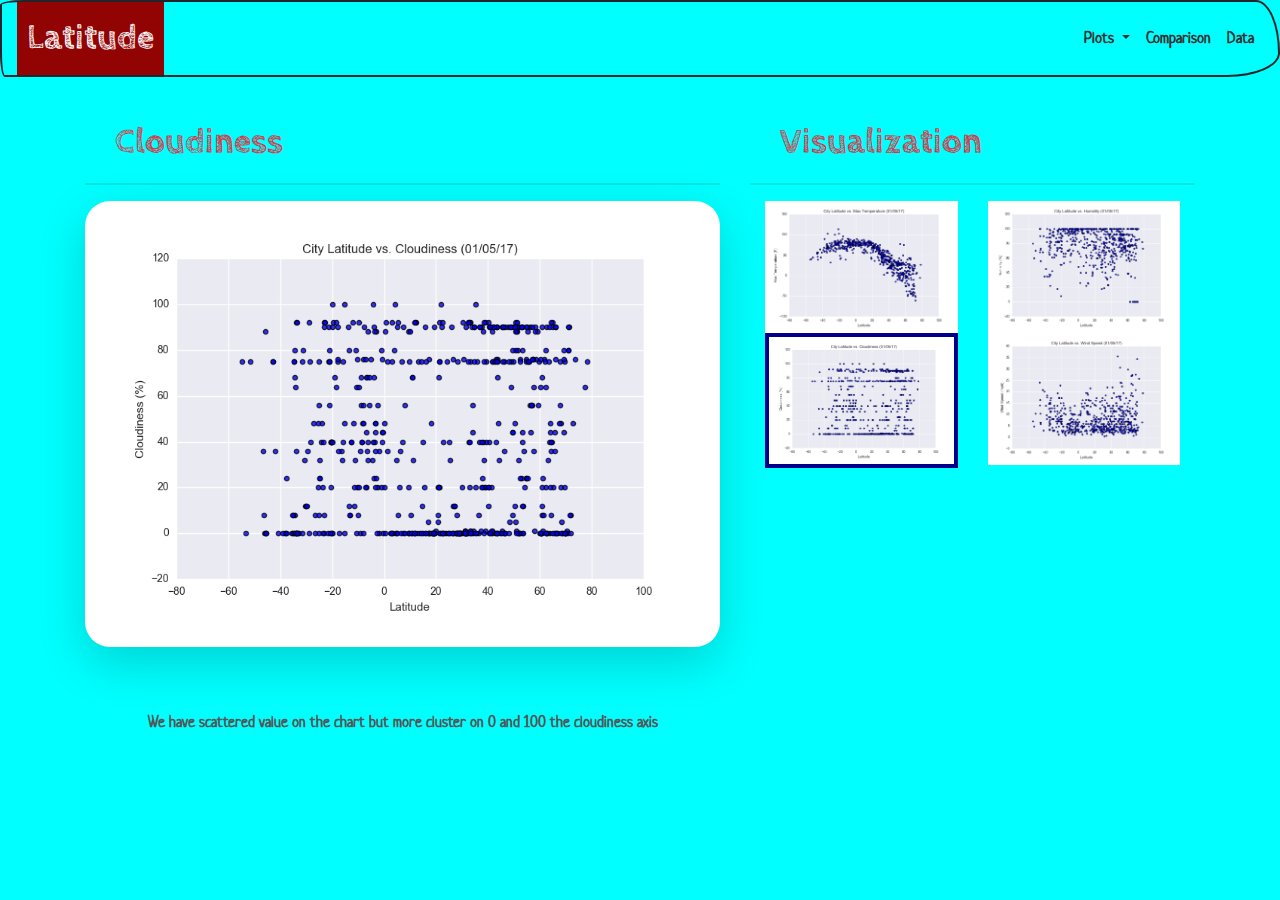
==== commit ad585315: "color update" ====
--- a/visualization_pages/cloudiness.html
+++ b/visualization_pages/cloudiness.html
@@ -24,7 +24,7 @@
         </button>
         <div class="collapse navbar-collapse justify-content-end" id="navbarSupportedContent">
             <div>
-                <ul class="navbar-nav me-auto mb-2 mb-lg-0">
+                <ul class="navbar-nav me-auto mb-2 mb-lg-0 sub-nav-color">
                     <li class="nav-item dropdown">
                         <a class="nav-link dropdown-toggle" href="#" id="navbarDropdown" role="button"
                             data-bs-toggle="dropdown" aria-expanded="false">
--- a/index.css
+++ b/index.css
@@ -13,7 +13,7 @@
  
 /* body color*/
 body{
-    background-color:#6f42c1;
+    background-color:cyan;
 }
 /* headlines formating*/
 .center {
@@ -21,7 +21,7 @@
     margin-bottom: 20px;
     margin-left: 15px;
     font-size: 35px;
-    color: cyan;
+    color: #dc3545;
     font-weight: bolder;
     padding-left: 15px;
     
@@ -31,9 +31,15 @@
     color:white!important;
     font-weight: bold;
     font-size: 35px;
-    background-color: pink;
+    background-color: rgb(146, 3, 3);
     border: 10px;
     padding: 10px;
+
+}
+h5.color{
+    margin: 25px;
+    color:#920303;
+    font-weight: bold;
 
 }
 .navbar{
@@ -44,17 +50,19 @@
 /* pargraph formating*/
 .par-font{
     font-size: 18px;
-    color:#417192;
+    color:#555;
     font-weight: bold;
     line-height: 40pt;
     text-align:justify;
     font-style:unset;
-    color:cyan;
+    color:pink;
 }
 
 h4.font{
     text-align: center;
     color: #dc3545;
+    font-weight: bolder;
+
 }
 /* collapse color*/
 span{
@@ -62,7 +70,7 @@
     color: darkgray;
 }
 .pstyle{
-    color:cyan;
+    color:#555;
     margin-bottom: 15px;
     text-align: center;
     margin-top:15px;
@@ -72,10 +80,20 @@
 /* table header formating */
 .table-header{text-align: left}
 
+/* table sub-header formating */
+.nav-link{
+    color:#920303;
+
+}
+
+.sub-nav-color{
+    color:darkgreen!important;
+}
+
 /* pargraph formating*/
 .par-font{
     font-size: 18px;
-    color:cyan;
+    color:#920303;
     font-weight: bold;
     line-height: 40pt;
     text-align:justify;
@@ -87,12 +105,12 @@
     color:white;
   } 
 .img-border{
-    border: 4px solid pink!important; 
+    border: 4px solid darkblue!important; 
 }
 /* nav bar color after shrink */
 @media screen and (max-width:992px){
     .nav-color{
-    background-color:pink;
+    background-color: rgb(146, 3, 3);
 }
 }
 
